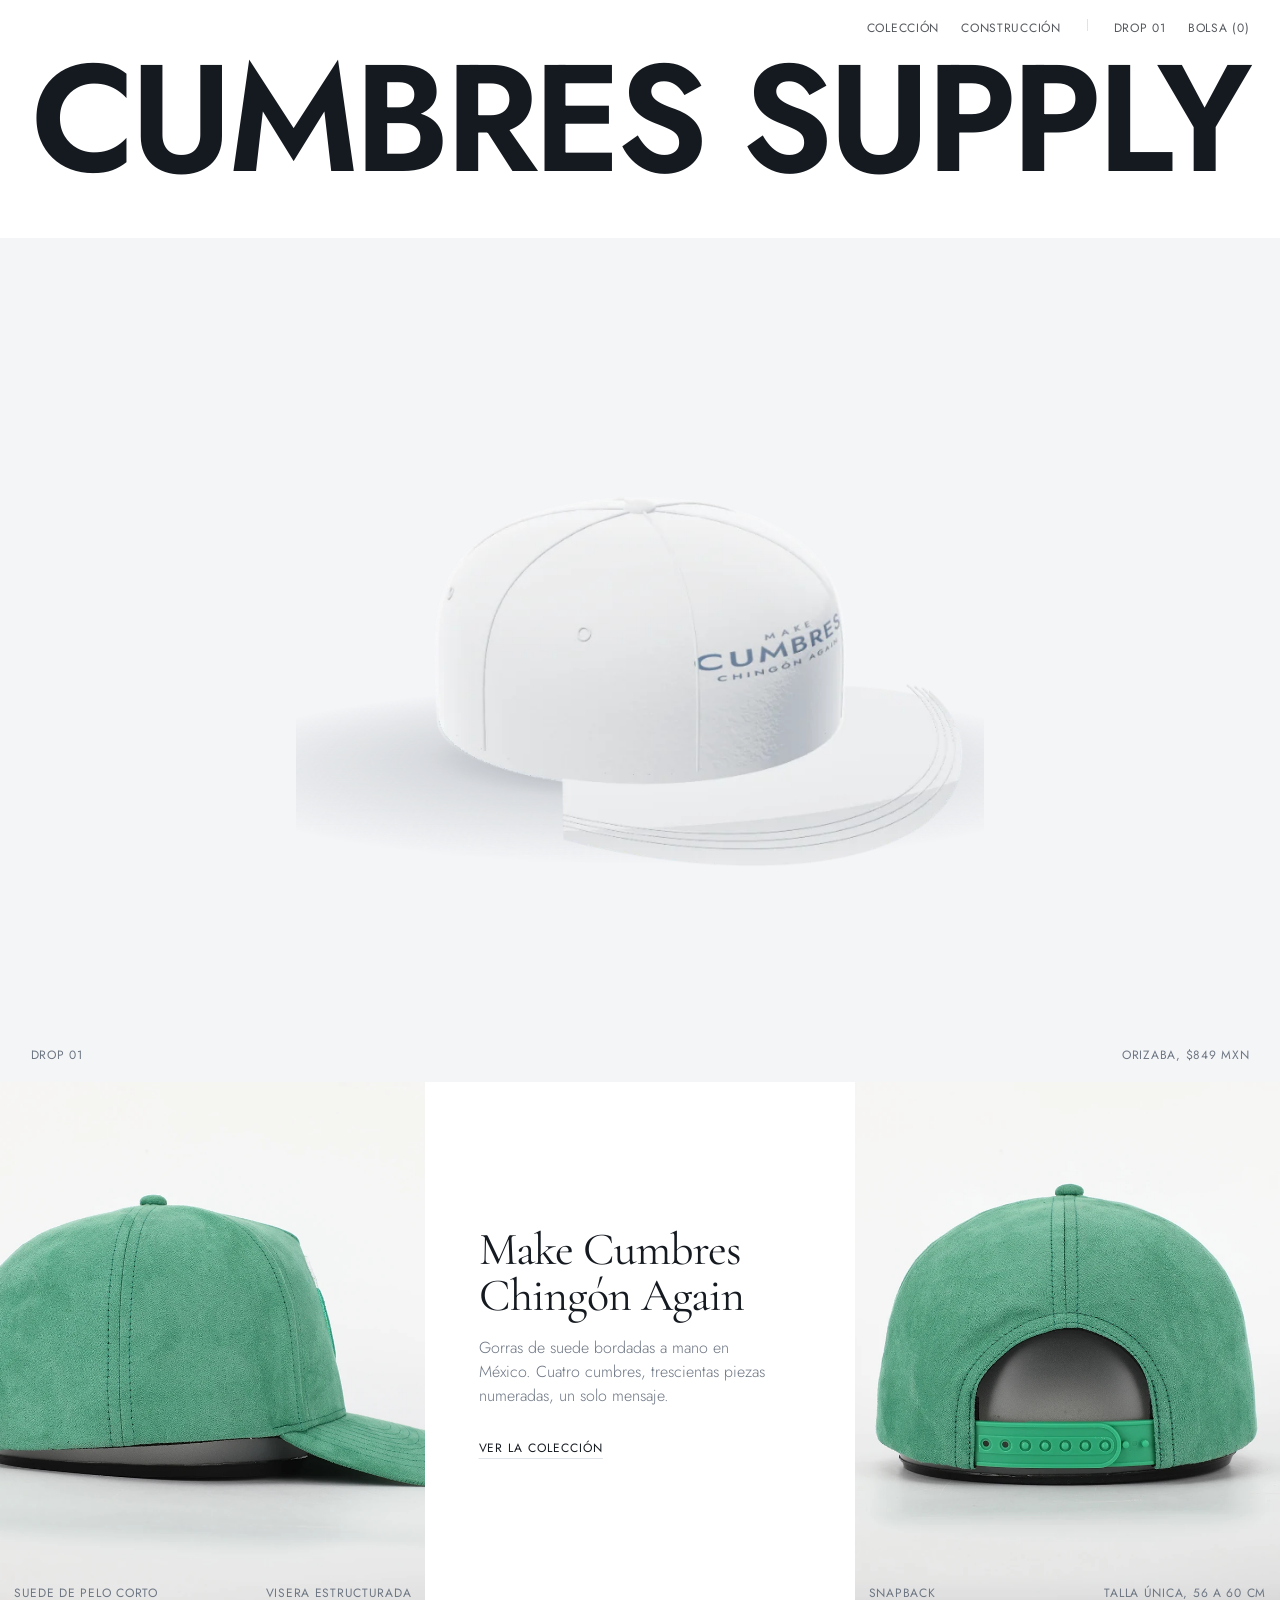
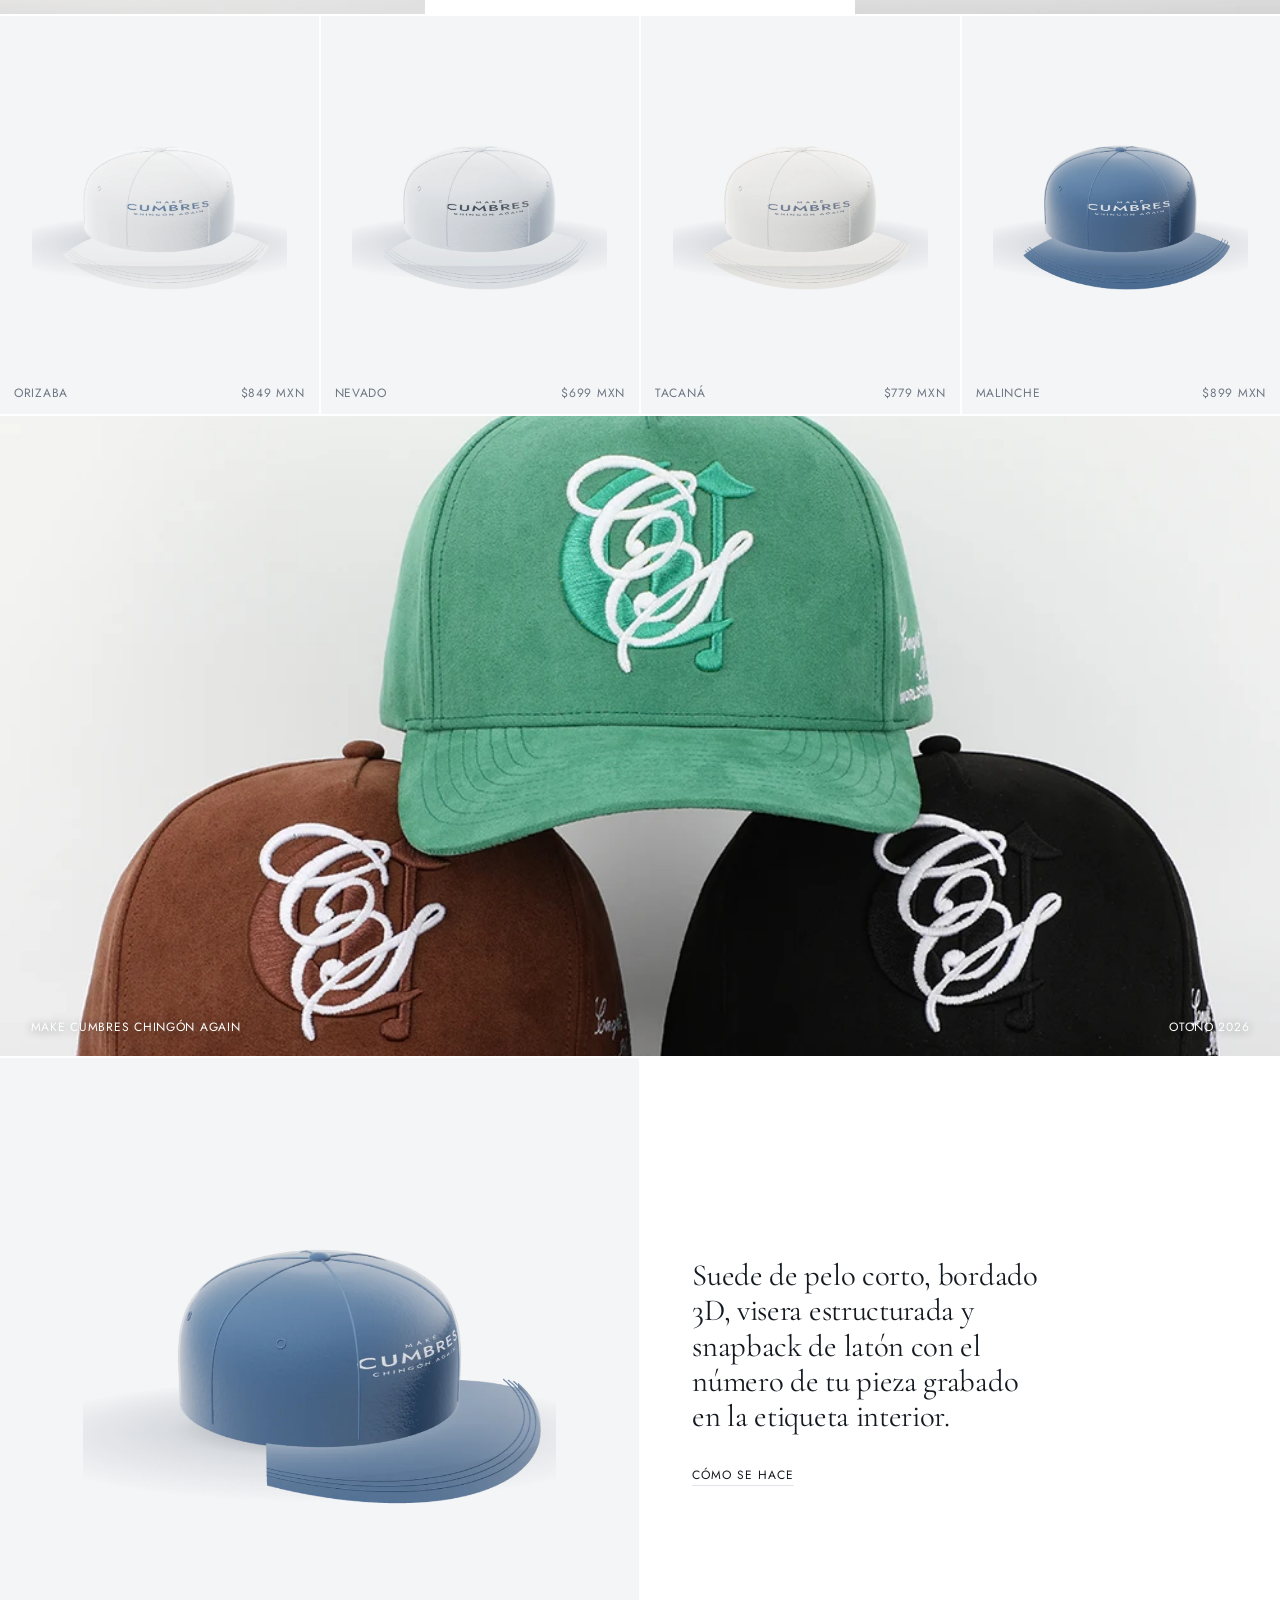
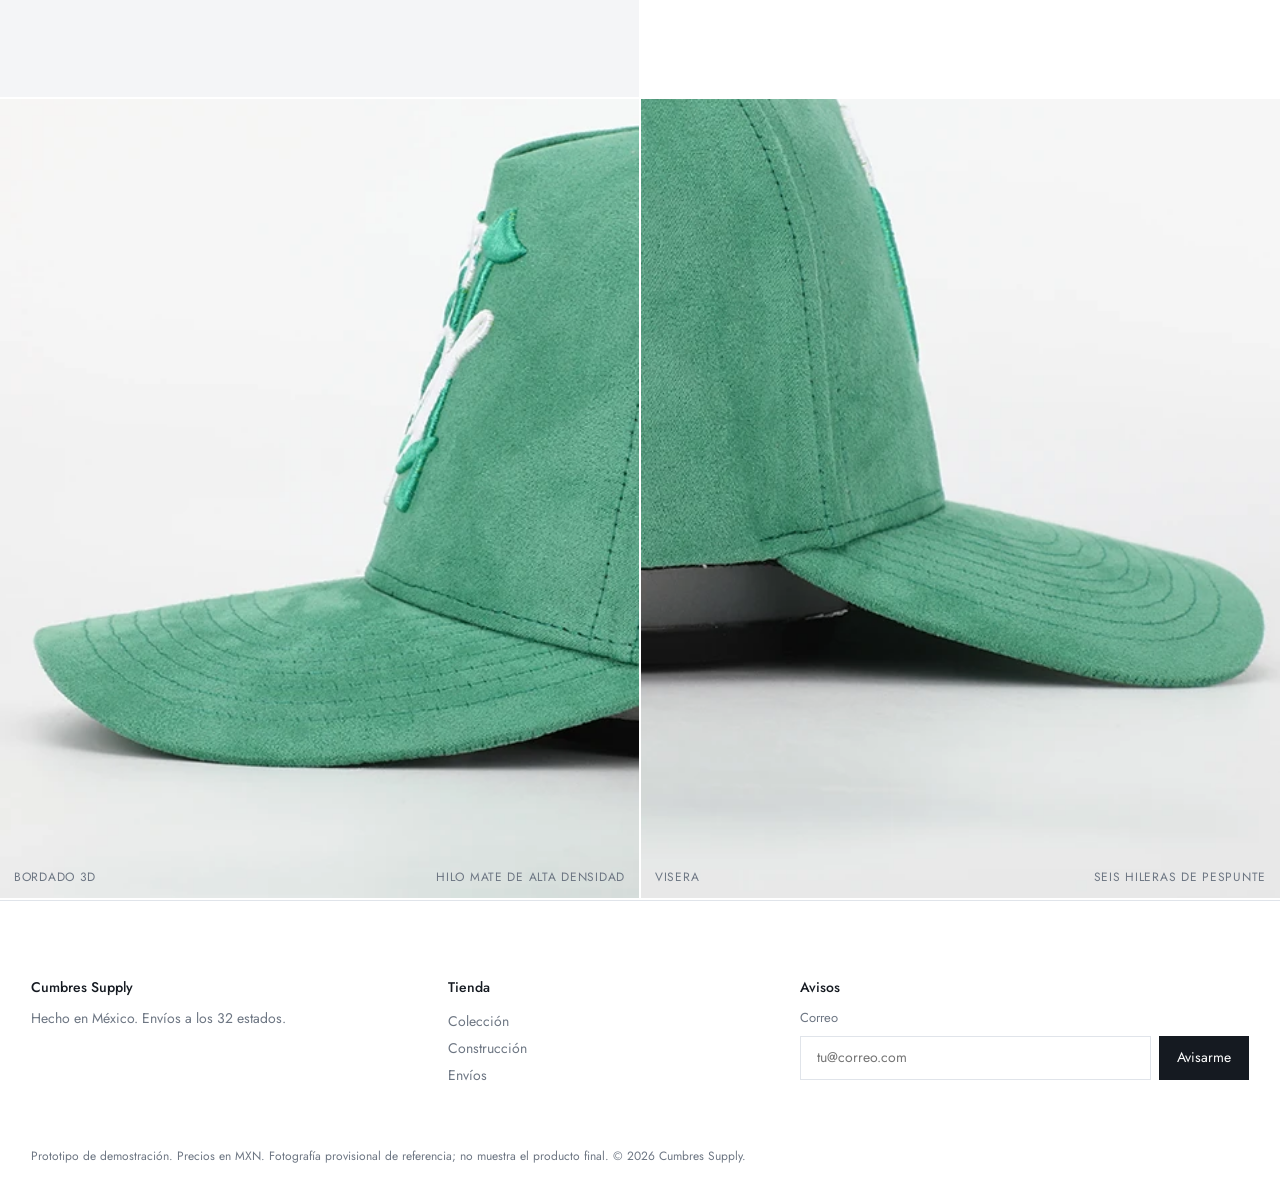
==== landing.html @ 43b98e1a "Landing: fotografía local de gorras de suede en los huecos editoriales Sustituye los enlaces externo" ====
<!DOCTYPE html>
<html lang="es-MX">
<head>
<meta charset="UTF-8" />
<meta name="viewport" content="width=device-width, initial-scale=1" />
<meta name="theme-color" content="#ffffff" />
<title>Cumbres Supply</title>
<meta name="description" content="Cumbres Supply. Gorras de suede bordadas a mano en México. Drop 01, edición de 300 piezas." />
<link rel="stylesheet" href="assets/fonts.css" />
<link rel="icon" href="assets/favicon.svg" type="image/svg+xml" />
<link rel="stylesheet" href="landing.css" />
</head>
<body>

<!-- El wordmark vive fuera del flujo: baja contigo y se encoge hasta ser el logo del header -->
<a class="mark" id="mark" href="#top" aria-label="Cumbres Supply, inicio">
  <span class="mark__text" id="markText">Cumbres Supply</span>
</a>

<header class="bar">
  <nav class="bar__group" aria-label="Principal">
    <a href="index.html#coleccion">Colección</a>
    <a href="index.html#construccion">Construcción</a>
  </nav>
  <nav class="bar__group bar__group--right" aria-label="Cuenta">
    <a href="#drop">Drop 01</a>
    <a href="index.html">Bolsa (0)</a>
  </nav>
</header>

<main id="top">

  <!-- espacio que ocupa el wordmark gigante antes de encogerse -->
  <div class="mark__space" id="markSpace" aria-hidden="true"></div>

  <section class="cover" id="cover">
    <div class="stage" id="coverCap"
         data-cap='{"crown":"#f3f5f8","brim":"#e6eaf0","thread":"#41607f","tilt":0.16,"yaw":0.42,"scale":1.04}'>
      <img class="stage__fallback" src="assets/renders/orizaba-side.webp" width="800" height="889" fetchpriority="high"
           alt="Gorra Orizaba en suede blanco, vista de tres cuartos" />
    </div>
    <p class="cover__caption"><span>Drop 01</span><span>Orizaba, $849 MXN</span></p>
  </section>

  <section class="story" id="drop">
    <figure class="story__tile story__tile--photo">
      <img src="assets/photos/perfil-visera.webp" width="1000" height="1000" loading="lazy" alt="Gorra de suede verde de perfil, con la visera estructurada" />
      <figcaption class="story__caption"><span>Suede de pelo corto</span><span>Visera estructurada</span></figcaption>
    </figure>
    <div class="story__text">
      <h1>Make Cumbres Chingón Again</h1>
      <p>Gorras de suede bordadas a mano en México. Cuatro cumbres, trescientas piezas numeradas, un solo mensaje.</p>
      <a class="story__link" href="index.html#coleccion">Ver la colección</a>
    </div>
    <figure class="story__tile story__tile--photo">
      <img src="assets/photos/snapback.webp" width="1000" height="1000" loading="lazy" alt="Vista trasera de la gorra con cierre snapback" />
      <figcaption class="story__caption"><span>Snapback</span><span>Talla única, 56 a 60 cm</span></figcaption>
    </figure>
  </section>

  <section class="range" aria-label="Colección">
    <a class="range__item" href="index.html#coleccion">
      <img src="assets/renders/orizaba-front.webp" width="800" height="889" loading="lazy" alt="Orizaba" />
      <p><span>Orizaba</span><span>$849 MXN</span></p>
    </a>
    <a class="range__item" href="index.html#coleccion">
      <img src="assets/renders/nevado-front.webp" width="800" height="889" loading="lazy" alt="Nevado" />
      <p><span>Nevado</span><span>$699 MXN</span></p>
    </a>
    <a class="range__item" href="index.html#coleccion">
      <img src="assets/renders/tacana-front.webp" width="800" height="889" loading="lazy" alt="Tacaná" />
      <p><span>Tacaná</span><span>$779 MXN</span></p>
    </a>
    <a class="range__item" href="index.html#coleccion">
      <img src="assets/renders/malinche-front.webp" width="800" height="889" loading="lazy" alt="Malinche" />
      <p><span>Malinche</span><span>$899 MXN</span></p>
    </a>
  </section>

  <figure class="campaign">
    <img src="assets/photos/trio.webp" width="1000" height="1000" loading="lazy" alt="Tres gorras de suede apiladas, verde, café y negra" />
    <figcaption class="campaign__caption"><span>Make Cumbres Chingón Again</span><span>Otoño 2026</span></figcaption>
  </figure>

  <section class="detail">
    <div class="stage stage--detail" id="detailCap"
         data-cap='{"crown":"#465d78","brim":"#3a4f68","thread":"#eef1f5","spin":true,"tilt":0.2,"scale":1.05}'>
      <img class="stage__fallback" src="assets/renders/malinche-side.webp" width="800" height="889" loading="lazy" alt="Gorra Malinche girando" />
    </div>
    <div class="detail__text">
      <p>Suede de pelo corto, bordado 3D, visera estructurada y snapback de latón con el número de tu pieza grabado en la etiqueta interior.</p>
      <a class="story__link" href="index.html#construccion">Cómo se hace</a>
    </div>
  </section>

  <section class="pair" aria-label="Campaña">
    <figure class="pair__tile pair__tile--zoom pair__tile--zoom-a">
      <img src="assets/photos/perfil-bordado.webp" width="1000" height="1000" loading="lazy" alt="Detalle del bordado 3D en el frente de la gorra" />
      <figcaption class="story__caption"><span>Bordado 3D</span><span>Hilo mate de alta densidad</span></figcaption>
    </figure>
    <figure class="pair__tile pair__tile--zoom pair__tile--zoom-b">
      <img src="assets/photos/perfil-visera.webp" width="1000" height="1000" loading="lazy" alt="Detalle del pespunte de la visera" />
      <figcaption class="story__caption"><span>Visera</span><span>Seis hileras de pespunte</span></figcaption>
    </figure>
  </section>

</main>

<footer class="foot">
  <div class="foot__cols">
    <div>
      <p class="foot__h">Cumbres Supply</p>
      <p>Hecho en México. Envíos a los 32 estados.</p>
    </div>
    <div>
      <p class="foot__h">Tienda</p>
      <a href="index.html#coleccion">Colección</a>
      <a href="index.html#construccion">Construcción</a>
      <a href="index.html#envios">Envíos</a>
    </div>
    <div>
      <p class="foot__h">Avisos</p>
      <form class="foot__form" id="newsForm" novalidate>
        <label for="email">Correo</label>
        <div class="foot__row">
          <input id="email" name="email" type="email" required autocomplete="email" placeholder="tu@correo.com" />
          <button type="submit">Avisarme</button>
        </div>
        <p class="foot__msg" id="newsMsg" role="status"></p>
      </form>
    </div>
  </div>
  <p class="foot__fine">Prototipo de demostración. Precios en MXN. Fotografía provisional de referencia; no muestra el producto final. © 2026 Cumbres Supply.</p>
</footer>

<script src="landing.js" charset="utf-8" defer></script>
</body>
</html>
---- assets/fonts.css ----
/* fuentes auto-hospedadas — sin peticiones a terceros */
@font-face{
  font-family:'Cormorant Garamond';
  font-style:italic;
  font-weight:400;
  font-display:swap;
  src:url('fonts/cormorant-garamond-400i-latin.woff2') format('woff2');
  unicode-range:U+0000-00FF, U+0131, U+0152-0153, U+02BB-02BC, U+02C6, U+02DA, U+02DC, U+0304, U+0308, U+0329, U+2000-206F, U+20AC, U+2122, U+2191, U+2193, U+2212, U+2215, U+FEFF, U+FFFD;
}
@font-face{
  font-family:'Cormorant Garamond';
  font-style:normal;
  font-weight:400;
  font-display:swap;
  src:url('fonts/cormorant-garamond-400-latin.woff2') format('woff2');
  unicode-range:U+0000-00FF, U+0131, U+0152-0153, U+02BB-02BC, U+02C6, U+02DA, U+02DC, U+0304, U+0308, U+0329, U+2000-206F, U+20AC, U+2122, U+2191, U+2193, U+2212, U+2215, U+FEFF, U+FFFD;
}
@font-face{
  font-family:'Cormorant Garamond';
  font-style:normal;
  font-weight:600;
  font-display:swap;
  src:url('fonts/cormorant-garamond-600-latin.woff2') format('woff2');
  unicode-range:U+0000-00FF, U+0131, U+0152-0153, U+02BB-02BC, U+02C6, U+02DA, U+02DC, U+0304, U+0308, U+0329, U+2000-206F, U+20AC, U+2122, U+2191, U+2193, U+2212, U+2215, U+FEFF, U+FFFD;
}
@font-face{
  font-family:'Jost';
  font-style:normal;
  font-weight:300;
  font-display:swap;
  src:url('fonts/jost-300-latin.woff2') format('woff2');
  unicode-range:U+0000-00FF, U+0131, U+0152-0153, U+02BB-02BC, U+02C6, U+02DA, U+02DC, U+0304, U+0308, U+0329, U+2000-206F, U+20AC, U+2122, U+2191, U+2193, U+2212, U+2215, U+FEFF, U+FFFD;
}
@font-face{
  font-family:'Jost';
  font-style:normal;
  font-weight:400;
  font-display:swap;
  src:url('fonts/jost-400-latin.woff2') format('woff2');
  unicode-range:U+0000-00FF, U+0131, U+0152-0153, U+02BB-02BC, U+02C6, U+02DA, U+02DC, U+0304, U+0308, U+0329, U+2000-206F, U+20AC, U+2122, U+2191, U+2193, U+2212, U+2215, U+FEFF, U+FFFD;
}
@font-face{
  font-family:'Jost';
  font-style:normal;
  font-weight:500;
  font-display:swap;
  src:url('fonts/jost-500-latin.woff2') format('woff2');
  unicode-range:U+0000-00FF, U+0131, U+0152-0153, U+02BB-02BC, U+02C6, U+02DA, U+02DC, U+0304, U+0308, U+0329, U+2000-206F, U+20AC, U+2122, U+2191, U+2193, U+2212, U+2215, U+FEFF, U+FFFD;
}
@font-face{
  font-family:'Jost';
  font-style:normal;
  font-weight:600;
  font-display:swap;
  src:url('fonts/jost-600-latin.woff2') format('woff2');
  unicode-range:U+0000-00FF, U+0131, U+0152-0153, U+02BB-02BC, U+02C6, U+02DA, U+02DC, U+0304, U+0308, U+0329, U+2000-206F, U+20AC, U+2122, U+2191, U+2193, U+2212, U+2215, U+FEFF, U+FFFD;
}
---- landing.css ----
/* ============================================================
   Cumbres Supply. Landing tipo Acne Studios:
   el wordmark ocupa el ancho de la pantalla, baja contigo al hacer
   scroll y se encoge hasta convertirse en el logo del header.
   ============================================================ */

:root{
  --bg:#ffffff; --soft:#f4f5f7; --ink:#151a21; --muted:#6d7683; --accent:#41607f; --line:#e0e4ea;
  --sans:'Jost',system-ui,-apple-system,'Segoe UI',sans-serif;
  --serif:'Cormorant Garamond',Georgia,serif;
  --pad:clamp(16px,2.4vw,32px);
  --bar:56px;
  --ease-out:cubic-bezier(.23,1,.32,1);
}

*{box-sizing:border-box}
html{scroll-behavior:smooth}
body{margin:0;background:var(--bg);color:var(--ink);font-family:var(--sans);font-size:15px;line-height:1.5;-webkit-font-smoothing:antialiased;overflow-x:hidden}
img,canvas{display:block;max-width:100%}
a{color:inherit;text-decoration:none}
p,h1{margin:0}
button,input{font:inherit;color:inherit}
:focus-visible{outline:2px solid var(--accent);outline-offset:3px}

/* ---------- wordmark que baja contigo ---------- */
.mark{
  position:fixed;left:0;top:0;z-index:50;
  display:block;line-height:1;white-space:nowrap;
  transform-origin:0 0;will-change:transform;
  padding:0 var(--pad);
}
.mark__text{
  display:inline-block;font-weight:600;text-transform:uppercase;
  letter-spacing:-.035em;line-height:.86;
  font-size:var(--mark-size,12vw);
}
.mark__space{height:var(--mark-space,22vw)}   /* lo fija JS al alto real del wordmark */
.bar{
  position:fixed;left:0;right:0;top:0;z-index:40;height:var(--bar);
  display:flex;justify-content:flex-end;align-items:center;gap:22px;padding:0 var(--pad);
  font-size:12px;text-transform:uppercase;letter-spacing:.06em;
  background:rgba(255,255,255,0);transition:background-color 300ms ease;
}
.bar.is-solid{background:rgba(255,255,255,.86);backdrop-filter:blur(14px);-webkit-backdrop-filter:blur(14px)}
.bar__group{display:flex;gap:22px}
.bar__group--right::before{content:'';width:1px;height:12px;background:var(--line);margin:0 4px}
.bar__group a{opacity:.72;transition:opacity 200ms ease}
@media (hover:hover) and (pointer:fine){.bar__group a:hover{opacity:1}}

/* ---------- portada ---------- */
.cover{position:relative;height:calc(100svh - var(--bar));min-height:520px;background:var(--soft);display:grid;place-items:center}
.stage{position:relative;width:100%;height:100%;display:grid;place-items:center}
.stage .cap3d{position:absolute;inset:0;width:100%!important;height:100%!important;touch-action:pan-y}
.stage__fallback{height:86%;width:auto;object-fit:contain;transition:opacity 400ms ease}
.stage.is-3d .stage__fallback{opacity:0;pointer-events:none}
.cover__caption{position:absolute;left:var(--pad);right:var(--pad);bottom:18px;display:flex;justify-content:space-between;font-size:12px;text-transform:uppercase;letter-spacing:.06em;color:var(--muted)}

/* ---------- historia: dos tiles y un texto ---------- */
.story{display:grid;grid-template-columns:1fr 1fr 1fr;gap:2px;background:var(--bg)}
.story__tile{position:relative;margin:0;background:var(--soft);aspect-ratio:4/5;display:grid;place-items:center;padding:8%}
.story__tile--dark{background:#dfe4ea}
.story__tile img{width:100%;height:100%;object-fit:contain}
.story__caption,.range__item p{position:absolute;left:14px;right:14px;bottom:12px;display:flex;justify-content:space-between;font-size:12px;text-transform:uppercase;letter-spacing:.06em;color:var(--muted)}
.story__text{display:flex;flex-direction:column;justify-content:center;gap:18px;padding:clamp(24px,4vw,56px)}
.story__text h1{font-family:var(--serif);font-weight:400;font-size:clamp(34px,3.6vw,56px);line-height:1;letter-spacing:-.02em;text-wrap:balance}
.story__text p{color:var(--muted);max-width:34ch;font-weight:300;font-size:16px}
.story__link{display:inline-flex;align-items:center;min-height:44px;font-size:12px;text-transform:uppercase;letter-spacing:.08em;text-decoration:underline;text-underline-offset:6px;text-decoration-color:var(--line);transition:text-decoration-color 200ms ease}
@media (hover:hover) and (pointer:fine){.story__link:hover{text-decoration-color:var(--ink)}}

/* fotografía: cubre el tile completo; el fondo del tile empata con el fondo de la foto */
.story__tile--photo{padding:0;background:#f2f3f5;overflow:hidden}
.story__tile--photo img{width:100%;height:100%;object-fit:cover}
.campaign{position:relative;margin:2px 0 0;background:#f2f3f5;aspect-ratio:16/8;min-height:360px;overflow:hidden}
.campaign img{width:100%;height:100%;object-fit:cover;object-position:50% 38%}
.campaign__caption{position:absolute;left:var(--pad);right:var(--pad);bottom:20px;display:flex;justify-content:space-between;font-size:12px;text-transform:uppercase;letter-spacing:.06em}
.pair{display:grid;grid-template-columns:1fr 1fr;gap:2px;margin-top:2px}
.pair__tile{position:relative;margin:0;background:#f2f3f5;aspect-ratio:4/5;overflow:hidden}
.pair__tile img{width:100%;height:100%;object-fit:cover;transition:transform 600ms var(--ease-out)}
/* detalle: la foto cuadrada se amplía 2.1x y se ancla a una esquina; sólo se ve el recorte elegido */
.pair__tile--zoom img{position:absolute;width:210%;height:auto;max-width:none;object-fit:fill}
.pair__tile--zoom-a img{left:0;top:-39.5%}
.pair__tile--zoom-b img{right:0;top:-54%}
.campaign__caption{color:#fff;text-shadow:0 1px 10px rgba(21,26,33,.45)}
@media (hover:hover) and (pointer:fine){
  .pair__tile:hover img{transform:scale(1.03)}
}

/* ---------- colección en cuatro ---------- */
.range{display:grid;grid-template-columns:repeat(4,1fr);gap:2px;margin-top:2px}
.range__item{position:relative;background:var(--soft);aspect-ratio:4/5;display:grid;place-items:center;padding:10%;overflow:hidden}
.range__item img{width:100%;height:100%;object-fit:contain;transition:transform 400ms var(--ease-out)}
@media (hover:hover) and (pointer:fine){.range__item:hover img{transform:scale(1.04)}}

/* ---------- detalle ---------- */
.detail{display:grid;grid-template-columns:1fr 1fr;gap:2px;margin-top:2px}
.stage--detail{aspect-ratio:1/1;background:var(--soft)}
.stage--detail .stage__fallback{height:auto;width:74%}
.detail__text{display:flex;flex-direction:column;justify-content:center;gap:18px;padding:clamp(24px,4vw,64px)}
.detail__text p{font-family:var(--serif);font-size:clamp(24px,2.4vw,36px);line-height:1.15;letter-spacing:-.01em;max-width:24ch}

/* ---------- footer ---------- */
.foot{padding:clamp(48px,6vw,88px) var(--pad) 24px;border-top:1px solid var(--line);margin-top:2px}
.foot__cols{display:grid;grid-template-columns:1.2fr 1fr 1.4fr;gap:32px;font-size:14px}
.foot__cols a{display:block;color:var(--muted);padding:3px 0;transition:color 200ms ease}
.foot__h{font-weight:500;margin-bottom:10px}
.foot__cols p:not(.foot__h){color:var(--muted)}
.foot__form label{display:block;font-size:13px;color:var(--muted);margin-bottom:8px}
.foot__row{display:flex;gap:8px}
.foot__row input{flex:1;min-width:0;min-height:44px;padding:0 16px;border:1px solid var(--line);background:var(--bg);outline:none;transition:border-color 200ms ease}
.foot__row input:focus{border-color:var(--ink)}
.foot__row button{min-height:44px;padding:0 18px;border:none;background:var(--ink);color:#fff;cursor:pointer;transition:background-color 200ms ease,transform 160ms var(--ease-out)}
.foot__row button:active{transform:scale(.97)}
.foot__msg{font-size:13px;color:var(--muted);margin-top:10px;min-height:1.3em}
.foot__msg.is-error{color:#9b2c2c}
.foot__fine{margin-top:40px;font-size:12px;color:var(--muted)}
@media (hover:hover) and (pointer:fine){
  .foot__cols a:hover{color:var(--ink)}
  .foot__row button:hover{background:var(--accent)}
}

/* ---------- responsive ---------- */
@media (max-width:900px){
  .story{grid-template-columns:1fr}
  .story__text{order:-1;padding:clamp(24px,6vw,40px) var(--pad)}
  .range{grid-template-columns:1fr 1fr}
  .detail{grid-template-columns:1fr}
  .campaign{aspect-ratio:4/5;min-height:0}
  .pair{grid-template-columns:1fr}
  .foot__cols{grid-template-columns:1fr}
  .bar__group:first-child,.bar__group--right::before{display:none}
}

@media (prefers-reduced-motion:reduce){
  html{scroll-behavior:auto}
  .range__item img,.pair__tile img{transition:none}
}
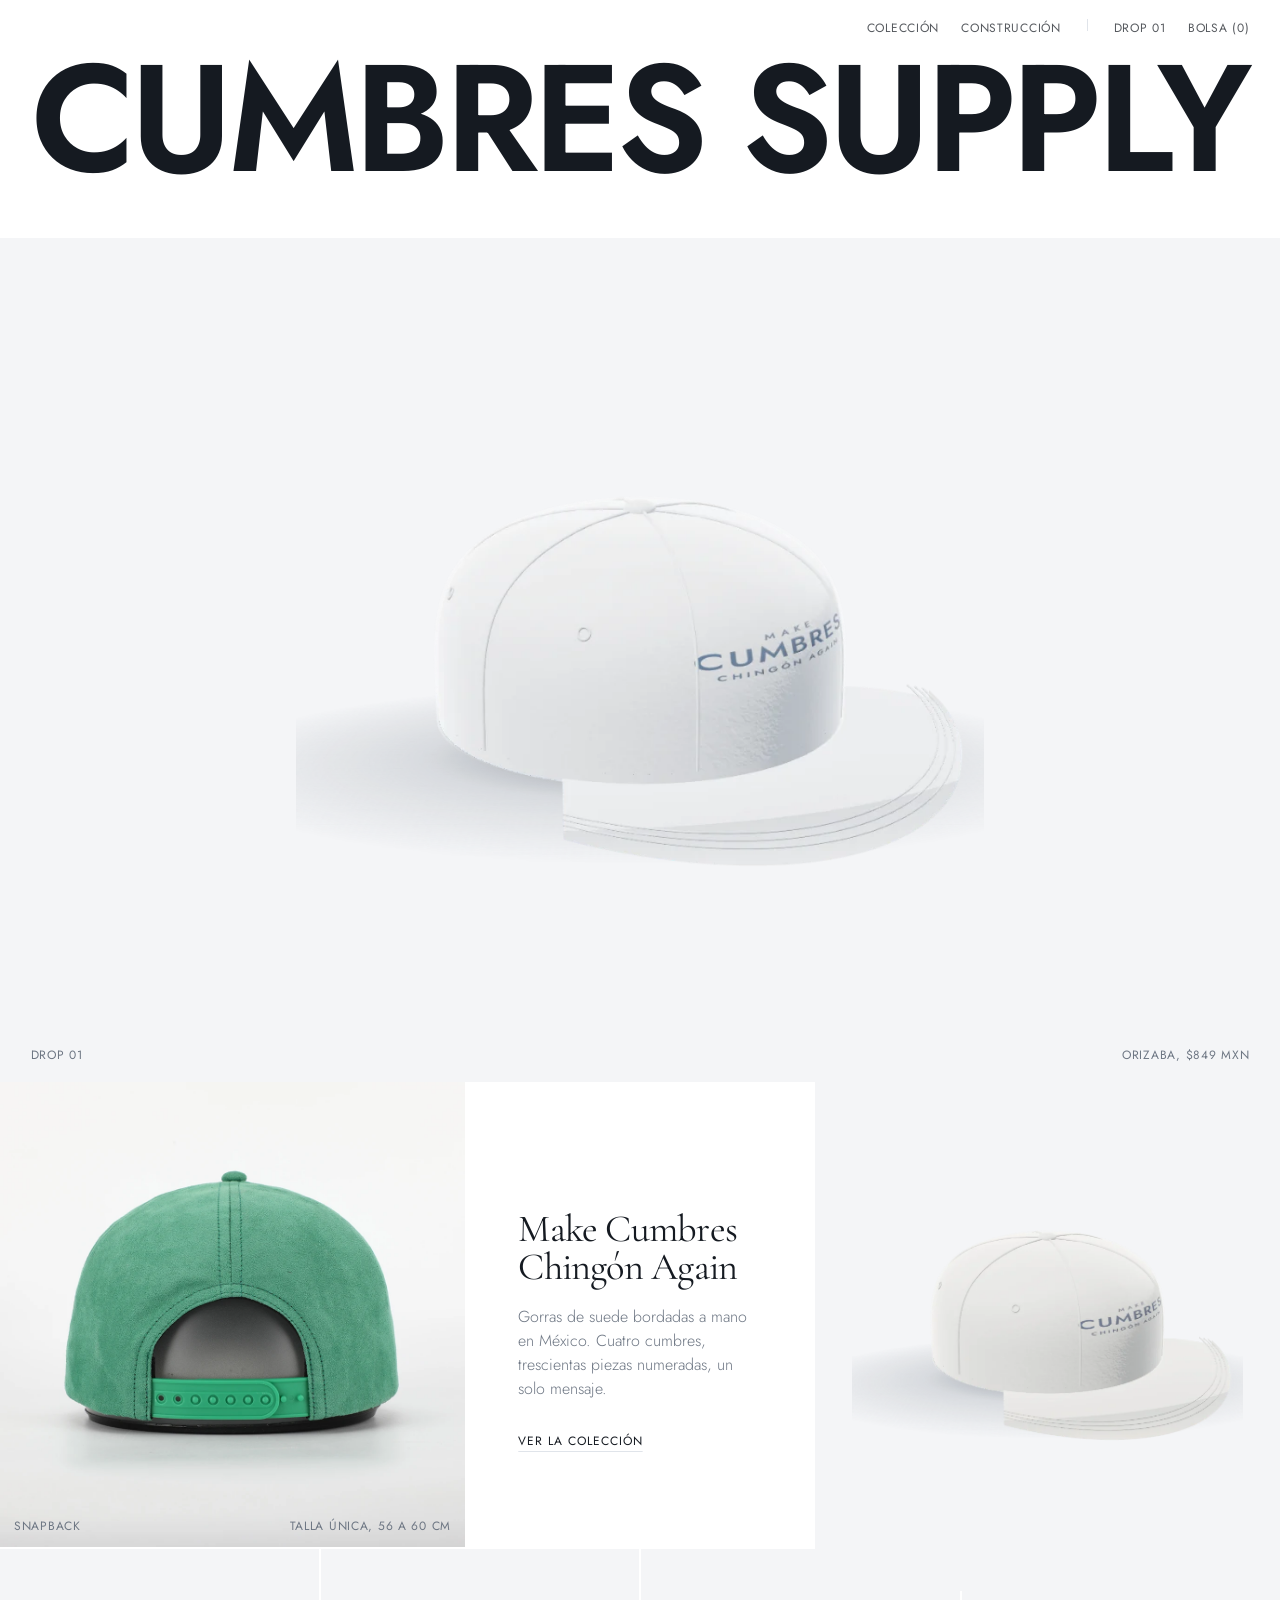
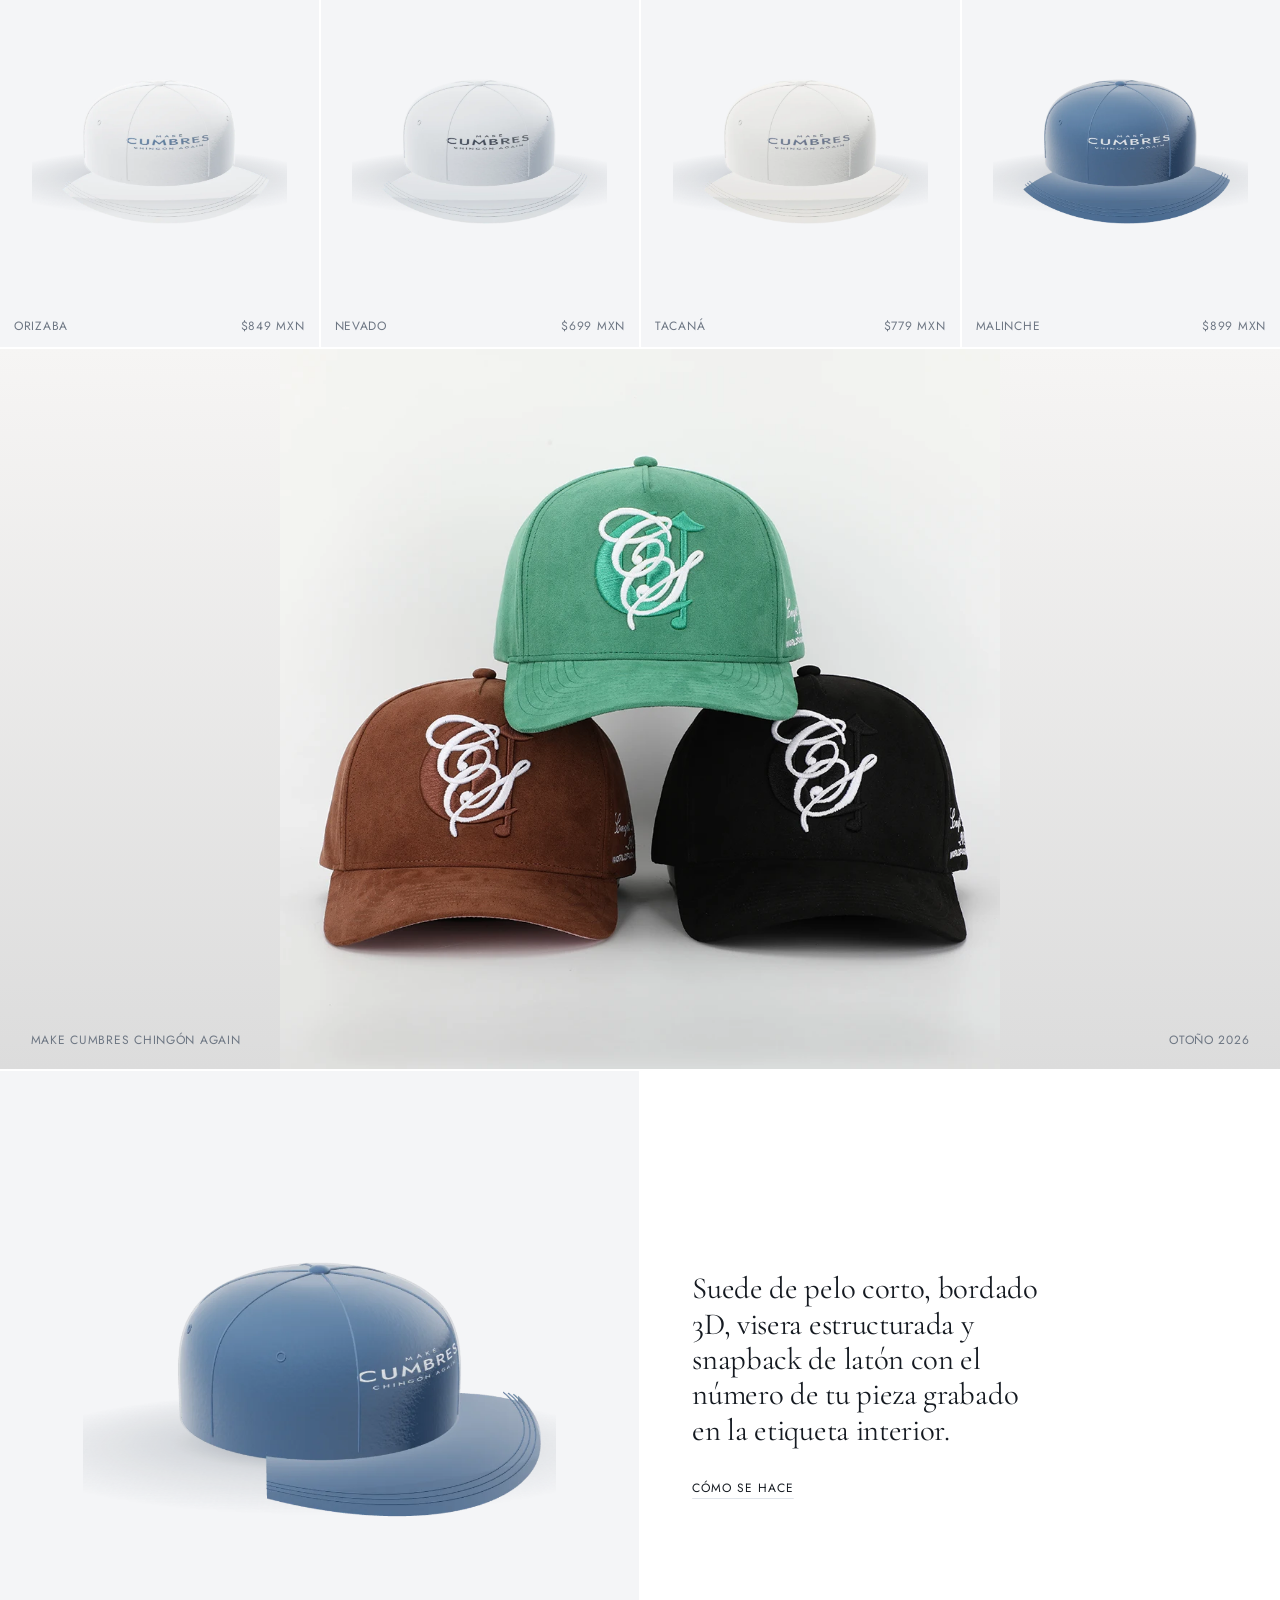
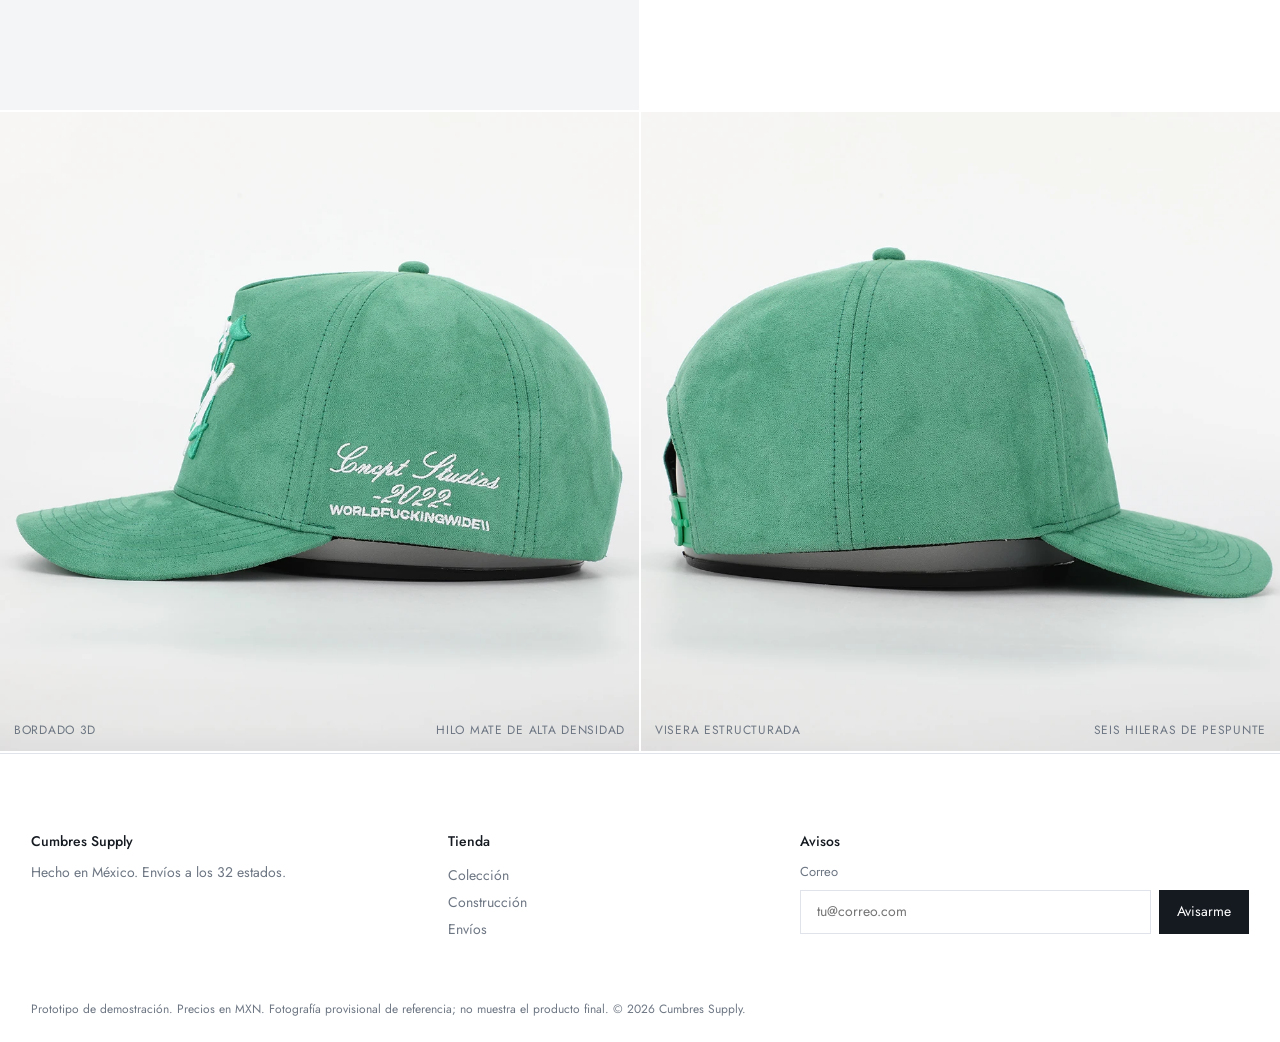
==== commit aaa884ad: "Landing: fotos completas en tiles cuadrados y wordmark ajustado a la fuente real Las fotos se muestr" ====
--- a/landing.html
+++ b/landing.html
@@ -44,17 +44,17 @@
 
   <section class="story" id="drop">
     <figure class="story__tile story__tile--photo">
-      <img src="assets/photos/perfil-visera.webp" width="1000" height="1000" loading="lazy" alt="Gorra de suede verde de perfil, con la visera estructurada" />
-      <figcaption class="story__caption"><span>Suede de pelo corto</span><span>Visera estructurada</span></figcaption>
+      <img src="assets/photos/snapback.webp" width="1000" height="1000" loading="lazy" alt="Vista trasera de la gorra con cierre snapback" />
+      <figcaption class="story__caption"><span>Snapback</span><span>Talla única, 56 a 60 cm</span></figcaption>
     </figure>
     <div class="story__text">
       <h1>Make Cumbres Chingón Again</h1>
       <p>Gorras de suede bordadas a mano en México. Cuatro cumbres, trescientas piezas numeradas, un solo mensaje.</p>
       <a class="story__link" href="index.html#coleccion">Ver la colección</a>
     </div>
-    <figure class="story__tile story__tile--photo">
-      <img src="assets/photos/snapback.webp" width="1000" height="1000" loading="lazy" alt="Vista trasera de la gorra con cierre snapback" />
-      <figcaption class="story__caption"><span>Snapback</span><span>Talla única, 56 a 60 cm</span></figcaption>
+    <figure class="story__tile">
+      <img src="assets/renders/tacana-side.webp" width="800" height="889" loading="lazy" alt="Gorra Tacaná en suede arena, vista de tres cuartos" />
+      <figcaption class="story__caption"><span>Tacaná</span><span>$779 MXN</span></figcaption>
     </figure>
   </section>
 
@@ -94,13 +94,13 @@
   </section>
 
   <section class="pair" aria-label="Campaña">
-    <figure class="pair__tile pair__tile--zoom pair__tile--zoom-a">
-      <img src="assets/photos/perfil-bordado.webp" width="1000" height="1000" loading="lazy" alt="Detalle del bordado 3D en el frente de la gorra" />
+    <figure class="pair__tile">
+      <img src="assets/photos/perfil-bordado.webp" width="1000" height="1000" loading="lazy" alt="Gorra de suede verde de perfil, con bordado a mano en el lateral" />
       <figcaption class="story__caption"><span>Bordado 3D</span><span>Hilo mate de alta densidad</span></figcaption>
     </figure>
-    <figure class="pair__tile pair__tile--zoom pair__tile--zoom-b">
-      <img src="assets/photos/perfil-visera.webp" width="1000" height="1000" loading="lazy" alt="Detalle del pespunte de la visera" />
-      <figcaption class="story__caption"><span>Visera</span><span>Seis hileras de pespunte</span></figcaption>
+    <figure class="pair__tile">
+      <img src="assets/photos/perfil-visera.webp" width="1000" height="1000" loading="lazy" alt="Gorra de suede verde de perfil, con la visera estructurada" />
+      <figcaption class="story__caption"><span>Visera estructurada</span><span>Seis hileras de pespunte</span></figcaption>
     </figure>
   </section>
 
--- a/landing.css
+++ b/landing.css
@@ -57,33 +57,27 @@
 
 /* ---------- historia: dos tiles y un texto ---------- */
 .story{display:grid;grid-template-columns:1fr 1fr 1fr;gap:2px;background:var(--bg)}
-.story__tile{position:relative;margin:0;background:var(--soft);aspect-ratio:4/5;display:grid;place-items:center;padding:8%}
+.story__tile{position:relative;margin:0;background:var(--soft);aspect-ratio:1/1;display:grid;place-items:center;padding:8%}
 .story__tile--dark{background:#dfe4ea}
 .story__tile img{width:100%;height:100%;object-fit:contain}
 .story__caption,.range__item p{position:absolute;left:14px;right:14px;bottom:12px;display:flex;justify-content:space-between;font-size:12px;text-transform:uppercase;letter-spacing:.06em;color:var(--muted)}
 .story__text{display:flex;flex-direction:column;justify-content:center;gap:18px;padding:clamp(24px,4vw,56px)}
-.story__text h1{font-family:var(--serif);font-weight:400;font-size:clamp(34px,3.6vw,56px);line-height:1;letter-spacing:-.02em;text-wrap:balance}
+.story__text h1{font-family:var(--serif);font-weight:400;font-size:clamp(30px,3vw,48px);line-height:1;letter-spacing:-.02em;text-wrap:balance}
 .story__text p{color:var(--muted);max-width:34ch;font-weight:300;font-size:16px}
 .story__link{display:inline-flex;align-items:center;min-height:44px;font-size:12px;text-transform:uppercase;letter-spacing:.08em;text-decoration:underline;text-underline-offset:6px;text-decoration-color:var(--line);transition:text-decoration-color 200ms ease}
 @media (hover:hover) and (pointer:fine){.story__link:hover{text-decoration-color:var(--ink)}}
 
-/* fotografía: cubre el tile completo; el fondo del tile empata con el fondo de la foto */
-.story__tile--photo{padding:0;background:#f2f3f5;overflow:hidden}
-.story__tile--photo img{width:100%;height:100%;object-fit:cover}
-.campaign{position:relative;margin:2px 0 0;background:#f2f3f5;aspect-ratio:16/8;min-height:360px;overflow:hidden}
-.campaign img{width:100%;height:100%;object-fit:cover;object-position:50% 38%}
-.campaign__caption{position:absolute;left:var(--pad);right:var(--pad);bottom:20px;display:flex;justify-content:space-between;font-size:12px;text-transform:uppercase;letter-spacing:.06em}
+/* fotografía: las fotos son cuadradas y se muestran completas; los tiles son cuadrados y el fondo
+   repite el degradado del estudio para que la campaña no muestre bandas */
+.story__tile--photo{padding:0;background:#f4f4f2}
+.story__tile--photo img{width:100%;height:100%;object-fit:contain}
+.campaign{position:relative;margin:2px 0 0;aspect-ratio:16/9;background:linear-gradient(#f6f5f4,#dcdcdc);overflow:hidden}
+.campaign img{width:100%;height:100%;object-fit:contain}
+.campaign__caption{position:absolute;left:var(--pad);right:var(--pad);bottom:20px;display:flex;justify-content:space-between;color:var(--muted);font-size:12px;text-transform:uppercase;letter-spacing:.06em}
 .pair{display:grid;grid-template-columns:1fr 1fr;gap:2px;margin-top:2px}
-.pair__tile{position:relative;margin:0;background:#f2f3f5;aspect-ratio:4/5;overflow:hidden}
-.pair__tile img{width:100%;height:100%;object-fit:cover;transition:transform 600ms var(--ease-out)}
-/* detalle: la foto cuadrada se amplía 2.1x y se ancla a una esquina; sólo se ve el recorte elegido */
-.pair__tile--zoom img{position:absolute;width:210%;height:auto;max-width:none;object-fit:fill}
-.pair__tile--zoom-a img{left:0;top:-39.5%}
-.pair__tile--zoom-b img{right:0;top:-54%}
-.campaign__caption{color:#fff;text-shadow:0 1px 10px rgba(21,26,33,.45)}
-@media (hover:hover) and (pointer:fine){
-  .pair__tile:hover img{transform:scale(1.03)}
-}
+.pair__tile{position:relative;margin:0;background:#f4f4f2;aspect-ratio:1/1;overflow:hidden}
+.pair__tile img{width:100%;height:100%;object-fit:contain;transition:transform 600ms var(--ease-out)}
+@media (hover:hover) and (pointer:fine){.pair__tile:hover img{transform:scale(1.03)}}
 
 /* ---------- colección en cuatro ---------- */
 .range{display:grid;grid-template-columns:repeat(4,1fr);gap:2px;margin-top:2px}
@@ -124,7 +118,7 @@
   .story__text{order:-1;padding:clamp(24px,6vw,40px) var(--pad)}
   .range{grid-template-columns:1fr 1fr}
   .detail{grid-template-columns:1fr}
-  .campaign{aspect-ratio:4/5;min-height:0}
+  .campaign{aspect-ratio:1/1}
   .pair{grid-template-columns:1fr}
   .foot__cols{grid-template-columns:1fr}
   .bar__group:first-child,.bar__group--right::before{display:none}
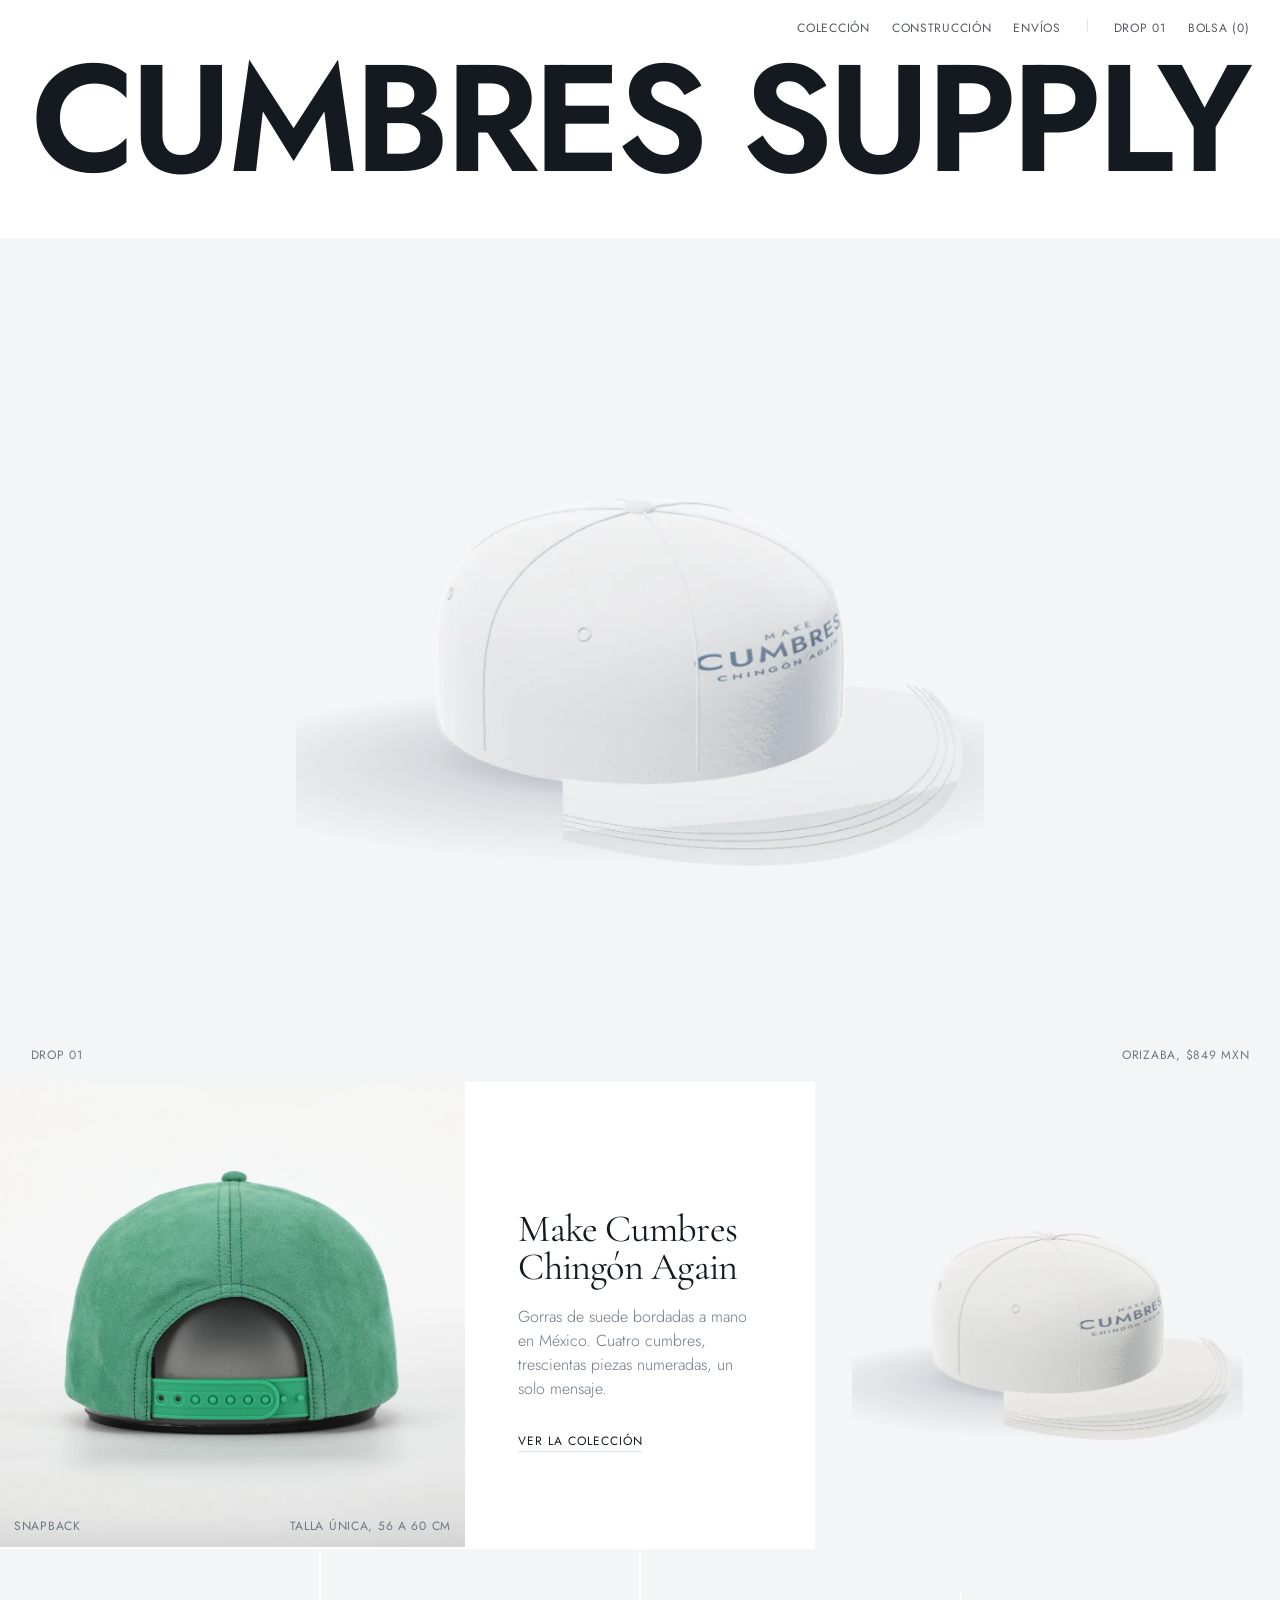
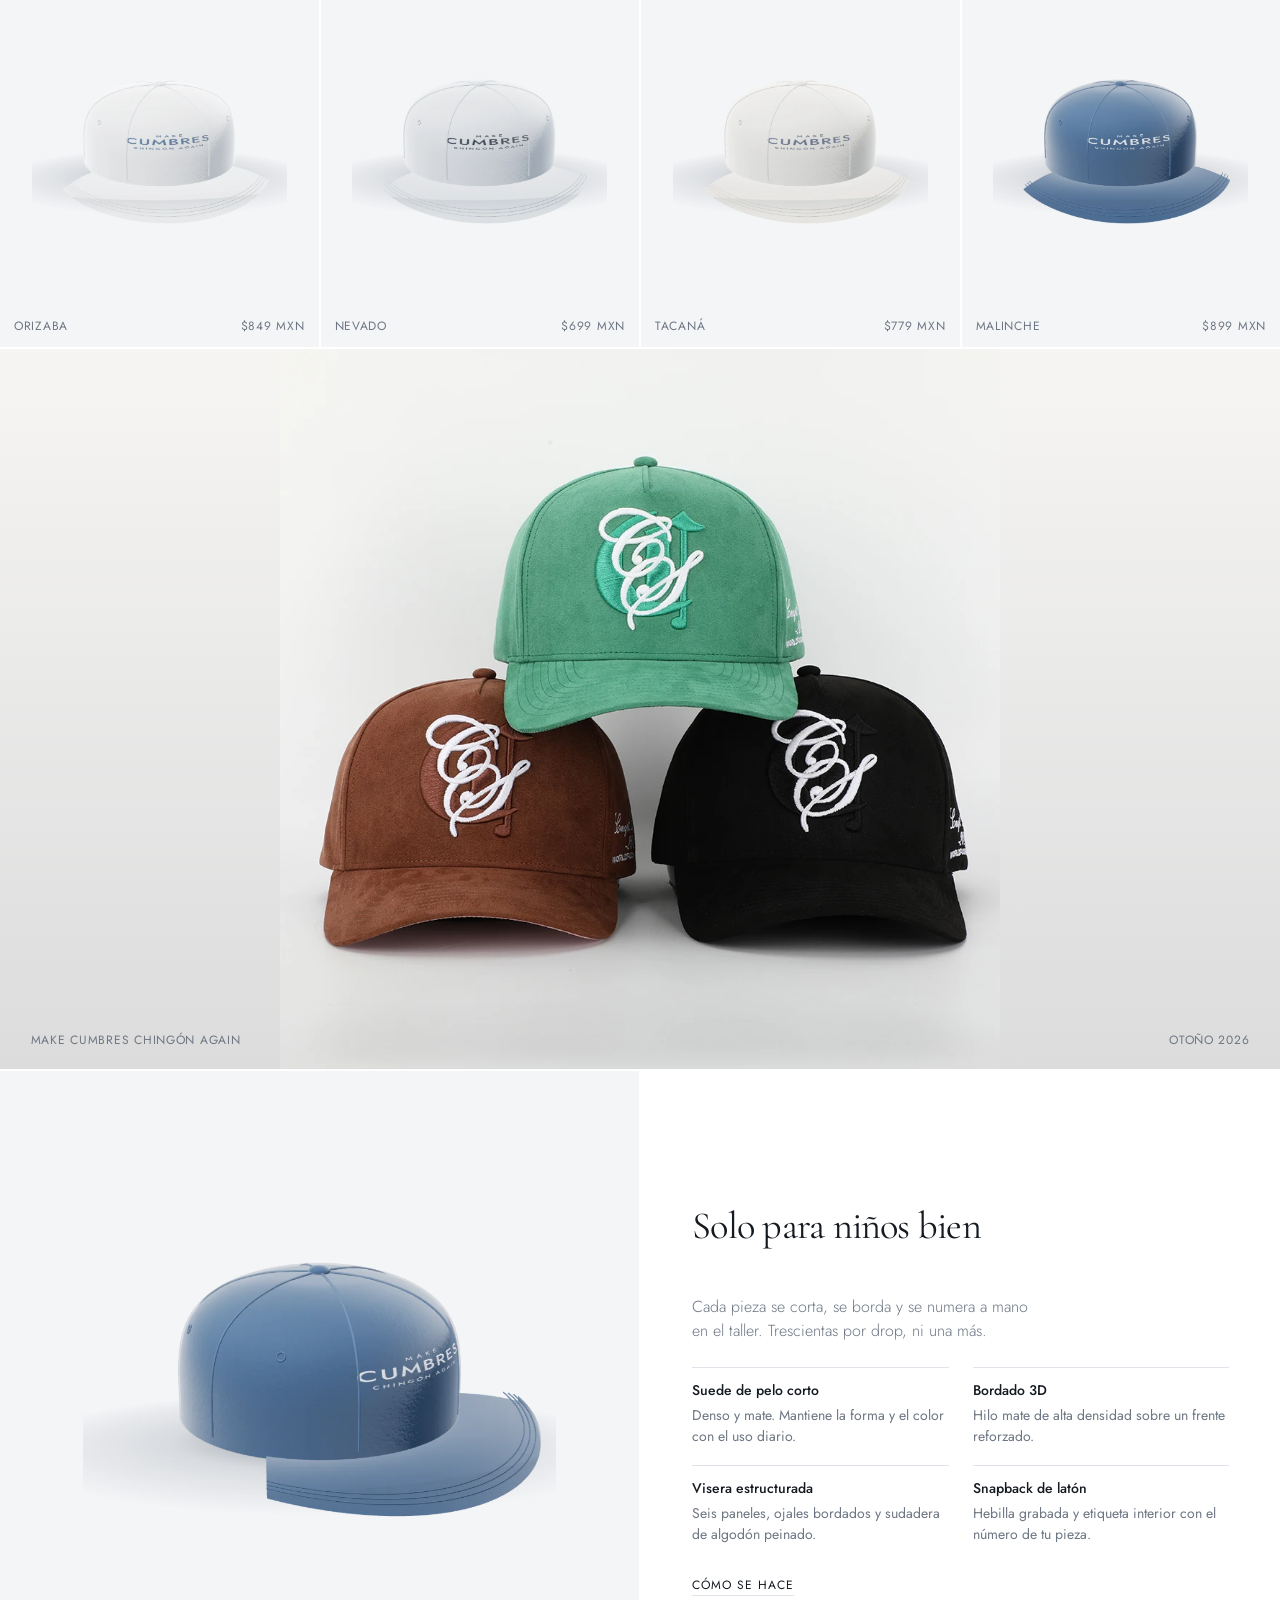
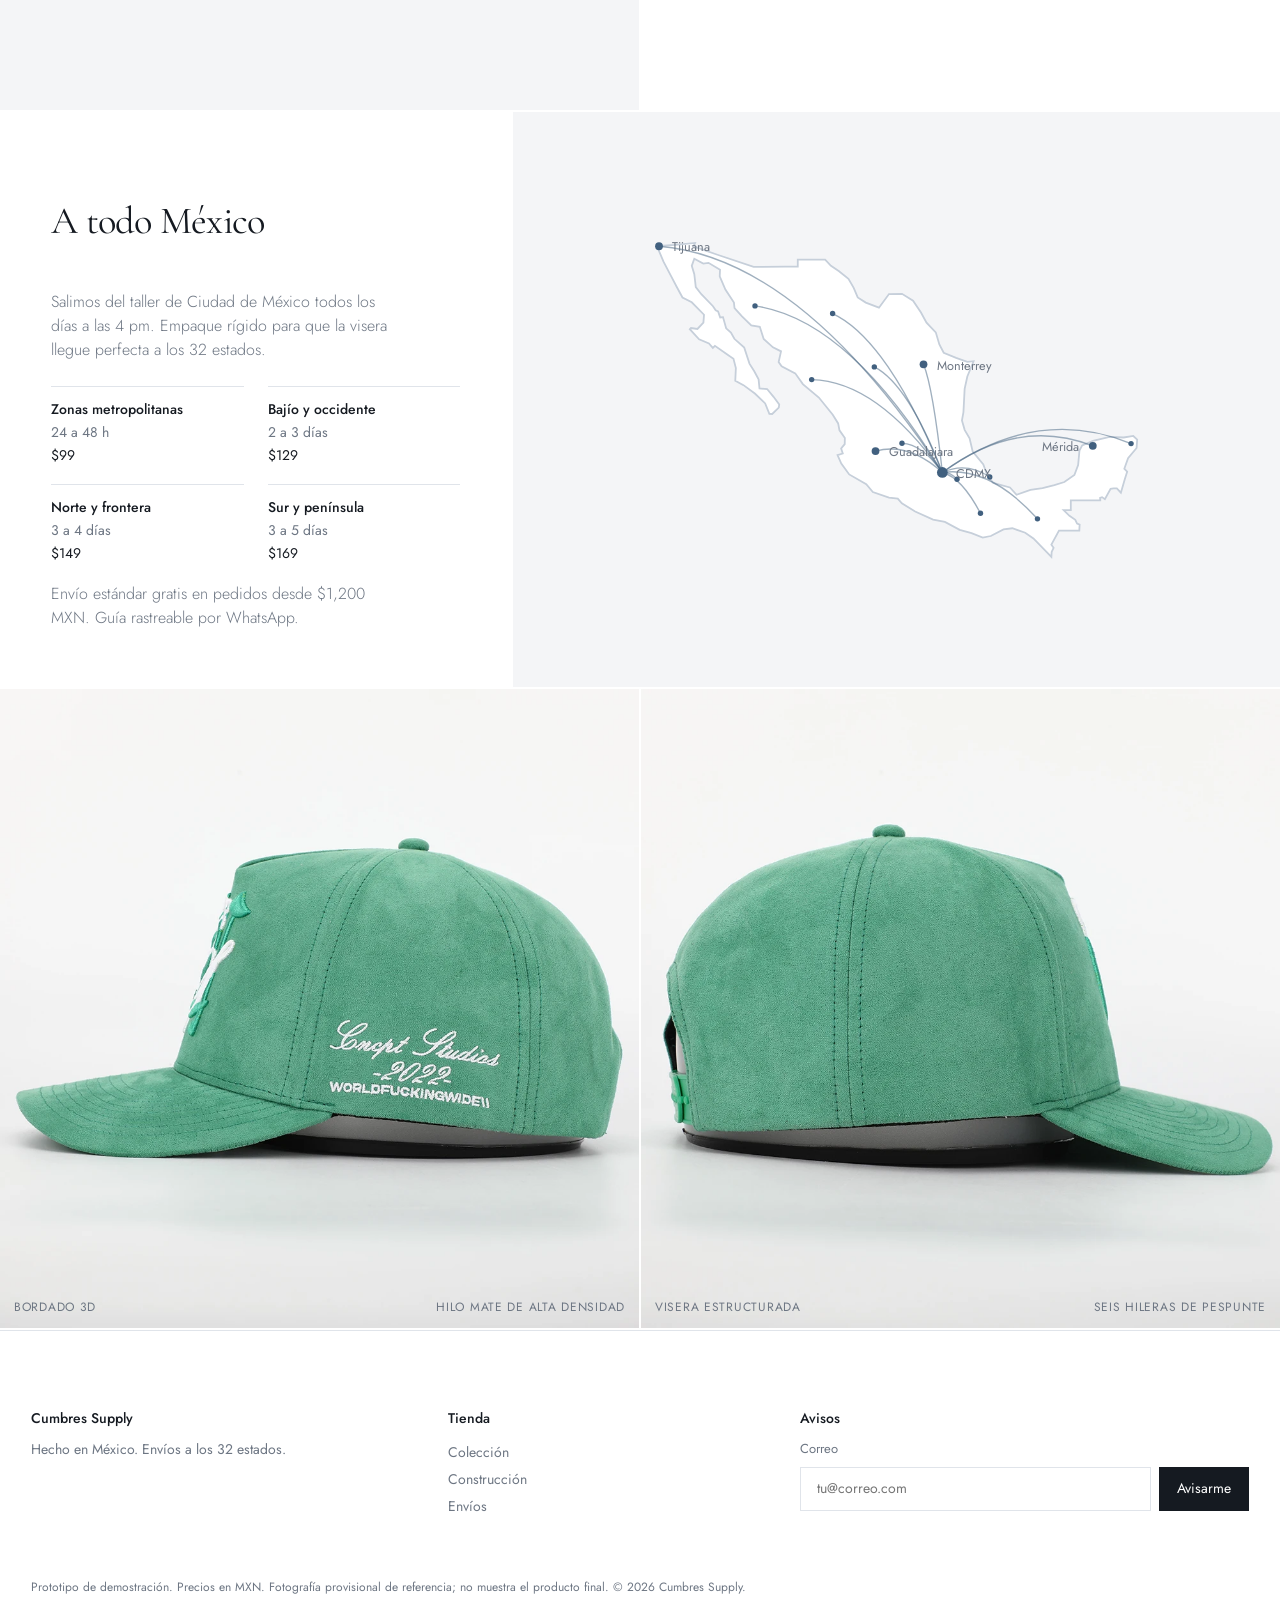
==== commit baaf778b: "Landing: wordmark estable al cargar, sección niños bien y mapa 3D de envíos El wordmark ya tiene su " ====
--- a/landing.html
+++ b/landing.html
@@ -6,6 +6,7 @@
 <meta name="theme-color" content="#ffffff" />
 <title>Cumbres Supply</title>
 <meta name="description" content="Cumbres Supply. Gorras de suede bordadas a mano en México. Drop 01, edición de 300 piezas." />
+<link rel="preload" href="assets/fonts/jost-600-latin.woff2" as="font" type="font/woff2" crossorigin />
 <link rel="stylesheet" href="assets/fonts.css" />
 <link rel="icon" href="assets/favicon.svg" type="image/svg+xml" />
 <link rel="stylesheet" href="landing.css" />
@@ -20,7 +21,8 @@
 <header class="bar">
   <nav class="bar__group" aria-label="Principal">
     <a href="index.html#coleccion">Colección</a>
-    <a href="index.html#construccion">Construcción</a>
+    <a href="#construccion">Construcción</a>
+    <a href="#envios">Envíos</a>
   </nav>
   <nav class="bar__group bar__group--right" aria-label="Cuenta">
     <a href="#drop">Drop 01</a>
@@ -82,14 +84,74 @@
     <figcaption class="campaign__caption"><span>Make Cumbres Chingón Again</span><span>Otoño 2026</span></figcaption>
   </figure>
 
-  <section class="detail">
+  <section class="detail" id="construccion">
     <div class="stage stage--detail" id="detailCap"
          data-cap='{"crown":"#465d78","brim":"#3a4f68","thread":"#eef1f5","spin":true,"tilt":0.2,"scale":1.05}'>
       <img class="stage__fallback" src="assets/renders/malinche-side.webp" width="800" height="889" loading="lazy" alt="Gorra Malinche girando" />
     </div>
     <div class="detail__text">
-      <p>Suede de pelo corto, bordado 3D, visera estructurada y snapback de latón con el número de tu pieza grabado en la etiqueta interior.</p>
+      <h2>Solo para niños bien</h2>
+      <p>Cada pieza se corta, se borda y se numera a mano en el taller. Trescientas por drop, ni una más.</p>
+      <dl class="specs">
+        <div><dt>Suede de pelo corto</dt><dd>Denso y mate. Mantiene la forma y el color con el uso diario.</dd></div>
+        <div><dt>Bordado 3D</dt><dd>Hilo mate de alta densidad sobre un frente reforzado.</dd></div>
+        <div><dt>Visera estructurada</dt><dd>Seis paneles, ojales bordados y sudadera de algodón peinado.</dd></div>
+        <div><dt>Snapback de latón</dt><dd>Hebilla grabada y etiqueta interior con el número de tu pieza.</dd></div>
+      </dl>
       <a class="story__link" href="index.html#construccion">Cómo se hace</a>
+    </div>
+  </section>
+
+  <section class="ship" id="envios" aria-labelledby="shipTitle">
+    <div class="ship__text">
+      <h2 id="shipTitle">A todo México</h2>
+      <p>Salimos del taller de Ciudad de México todos los días a las 4 pm. Empaque rígido para que la visera llegue perfecta a los 32 estados.</p>
+      <ul class="zones">
+        <li><strong>Zonas metropolitanas</strong><span>24 a 48 h</span><em>$99</em></li>
+        <li><strong>Bajío y occidente</strong><span>2 a 3 días</span><em>$129</em></li>
+        <li><strong>Norte y frontera</strong><span>3 a 4 días</span><em>$149</em></li>
+        <li><strong>Sur y península</strong><span>3 a 5 días</span><em>$169</em></li>
+      </ul>
+      <p class="ship__fine">Envío estándar gratis en pedidos desde $1,200 MXN. Guía rastreable por WhatsApp.</p>
+    </div>
+    <div class="stage stage--map" id="shipMap">
+      <svg class="map__fallback" viewBox="0 0 400 230" role="img" aria-label="Mapa de cobertura de envíos en México, con rutas desde Ciudad de México">
+        <path class="mx" d="M251.2,89.1 247.0,99.3 245.2,107.6 244.4,123.1 243.4,128.7 245.2,135.0 248.5,140.6 250.6,149.6 257.7,158.2 260.1,164.8 264.3,170.5 275.5,173.5 279.9,178.4 289.2,175.1 297.3,174.0 305.2,171.9 311.9,169.9 318.6,165.2 321.1,158.5 322.0,148.8 323.8,145.4 331.0,142.4 342.2,139.7 351.6,140.1 358.0,139.1 360.6,141.5 360.2,147.1 354.5,154.0 352.0,161.0 353.9,163.0 352.3,168.0 349.7,177.0 347.0,174.1 344.8,174.2 342.8,174.4 339.0,181.4 337.1,180.0 335.8,180.5 335.9,182.2 326.1,182.1 316.2,182.1 316.2,188.6 311.4,188.7 315.3,192.5 319.2,195.2 320.4,197.7 322.1,198.4 321.9,202.3 308.3,202.4 303.2,211.8 304.7,213.9 303.4,216.6 303.2,220.0 291.2,207.6 285.7,203.8 277.1,200.8 271.2,201.6 262.7,206.0 257.3,207.1 249.8,204.1 241.9,201.9 232.0,196.6 224.1,195.0 212.1,189.6 203.2,184.1 200.5,181.0 194.6,180.3 183.8,176.6 179.4,171.4 168.0,164.8 162.7,157.5 160.2,151.9 163.7,150.8 162.6,147.5 165.0,144.5 165.1,140.5 161.5,135.3 160.6,130.7 157.0,124.9 147.7,113.4 137.0,104.4 131.9,97.2 122.8,92.5 120.8,89.6 122.4,82.5 117.0,79.8 110.8,74.2 108.2,66.1 102.5,65.2 96.3,59.1 91.3,53.5 90.9,49.9 85.2,41.2 81.4,32.3 81.6,27.9 73.9,23.3 70.4,23.8 64.4,20.6 62.7,25.3 64.4,30.9 65.4,39.5 69.1,44.3 76.9,52.3 78.7,55.0 80.3,55.8 81.7,59.8 83.6,59.6 85.7,67.1 88.9,70.0 91.2,74.1 97.8,80.0 101.3,90.7 104.5,95.8 107.4,101.2 108.0,107.3 113.1,107.7 117.4,112.9 121.2,118.1 120.9,120.1 116.5,124.4 114.6,124.3 111.8,117.3 104.9,110.7 97.3,105.1 91.8,102.2 92.2,93.7 90.6,87.5 85.5,83.9 78.2,78.8 76.8,80.2 74.2,77.2 67.6,74.4 61.4,67.7 62.2,66.9 66.5,67.5 70.5,63.2 70.9,58.0 62.7,49.7 56.5,46.5 52.6,39.3 48.7,31.8 43.8,22.5 39.4,12.1 51.5,11.3 64.9,10.0 63.9,12.3 79.9,17.9 104.1,26.0 125.2,25.9 133.6,25.9 133.6,21.2 151.9,21.2 155.8,25.3 161.2,28.9 167.5,34.0 171.0,40.0 173.7,46.4 179.1,49.9 187.9,53.3 194.6,44.2 203.3,44.0 210.7,48.6 216.0,56.5 219.7,63.3 225.9,69.8 228.3,77.9 231.2,83.4 239.5,86.9 247.0,89.5 251.2,89.1Z"/>
+        <path class="arc" d="M230.3,163.5 Q135.6,20.0 40.8,12.2"/>
+        <path class="arc" d="M230.3,163.5 Q224.0,106.8 217.7,91.2"/>
+        <path class="arc" d="M230.3,163.5 Q207.9,143.2 185.6,149.2"/>
+        <path class="arc" d="M230.3,163.5 Q280.6,126.0 330.9,145.7"/>
+        <path class="arc" d="M230.3,163.5 Q167.7,60.9 105.0,52.1"/>
+        <path class="arc" d="M230.3,163.5 Q193.6,74.2 156.9,57.2"/>
+        <path class="arc" d="M230.3,163.5 Q186.6,102.4 142.9,101.4"/>
+        <path class="arc" d="M230.3,163.5 Q207.6,104.7 184.8,92.9"/>
+        <path class="arc" d="M230.3,163.5 Q216.8,144.4 203.3,144.0"/>
+        <path class="arc" d="M230.3,163.5 Q235.2,162.7 240.1,168.0"/>
+        <path class="arc" d="M230.3,163.5 Q246.2,156.1 262.0,166.5"/>
+        <path class="arc" d="M230.3,163.5 Q243.1,166.7 255.8,190.8"/>
+        <path class="arc" d="M230.3,163.5 Q262.1,159.2 293.9,194.5"/>
+        <path class="arc" d="M230.3,163.5 Q293.4,118.1 356.5,144.2"/>
+        <circle class="pin" data-city="CDMX" data-hub cx="230.3" cy="163.5" r="3.6"/>
+        <circle class="pin" data-city="Tijuana" cx="40.8" cy="12.2" r="2.6"/>
+        <circle class="pin" data-city="Monterrey" cx="217.7" cy="91.2" r="2.6"/>
+        <circle class="pin" data-city="Guadalajara" cx="185.6" cy="149.2" r="2.6"/>
+        <circle class="pin" data-city="Mérida" cx="330.9" cy="145.7" r="2.6"/>
+        <circle class="pin" data-city="" cx="105.0" cy="52.1" r="1.8"/>
+        <circle class="pin" data-city="" cx="156.9" cy="57.2" r="1.8"/>
+        <circle class="pin" data-city="" cx="142.9" cy="101.4" r="1.8"/>
+        <circle class="pin" data-city="" cx="184.8" cy="92.9" r="1.8"/>
+        <circle class="pin" data-city="" cx="203.3" cy="144.0" r="1.8"/>
+        <circle class="pin" data-city="" cx="240.1" cy="168.0" r="1.8"/>
+        <circle class="pin" data-city="" cx="262.0" cy="166.5" r="1.8"/>
+        <circle class="pin" data-city="" cx="255.8" cy="190.8" r="1.8"/>
+        <circle class="pin" data-city="" cx="293.9" cy="194.5" r="1.8"/>
+        <circle class="pin" data-city="" cx="356.5" cy="144.2" r="1.8"/>
+        <text x="239.3" y="167.0" text-anchor="start" fill="#6d7683" font-size="8.5" font-family="Jost,system-ui,sans-serif">CDMX</text>
+        <text x="49.8" y="15.7" text-anchor="start" fill="#6d7683" font-size="8.5" font-family="Jost,system-ui,sans-serif">Tijuana</text>
+        <text x="226.7" y="94.7" text-anchor="start" fill="#6d7683" font-size="8.5" font-family="Jost,system-ui,sans-serif">Monterrey</text>
+        <text x="194.6" y="152.7" text-anchor="start" fill="#6d7683" font-size="8.5" font-family="Jost,system-ui,sans-serif">Guadalajara</text>
+        <text x="321.9" y="149.2" text-anchor="end" fill="#6d7683" font-size="8.5" font-family="Jost,system-ui,sans-serif">Mérida</text>
+      </svg>
     </div>
   </section>
 
@@ -116,7 +178,7 @@
       <p class="foot__h">Tienda</p>
       <a href="index.html#coleccion">Colección</a>
       <a href="index.html#construccion">Construcción</a>
-      <a href="index.html#envios">Envíos</a>
+      <a href="#envios">Envíos</a>
     </div>
     <div>
       <p class="foot__h">Avisos</p>
--- a/assets/fonts.css
+++ b/assets/fonts.css
@@ -51,7 +51,7 @@
   font-family:'Jost';
   font-style:normal;
   font-weight:600;
-  font-display:swap;
+  font-display:block;
   src:url('fonts/jost-600-latin.woff2') format('woff2');
   unicode-range:U+0000-00FF, U+0131, U+0152-0153, U+02BB-02BC, U+02C6, U+02DA, U+02DC, U+0304, U+0308, U+0329, U+2000-206F, U+20AC, U+2122, U+2191, U+2193, U+2212, U+2215, U+FEFF, U+FFFD;
 }
--- a/landing.css
+++ b/landing.css
@@ -11,6 +11,9 @@
   --pad:clamp(16px,2.4vw,32px);
   --bar:56px;
   --ease-out:cubic-bezier(.23,1,.32,1);
+  /* tamaño inicial del wordmark: ancho disponible / ancho de "CUMBRES SUPPLY" en Jost 600 a 100px (804px) */
+  --mark-size:calc((100vw - 2 * var(--pad)) / 8.04);
+  --mark-top:6vh;
 }
 
 *{box-sizing:border-box}
@@ -27,14 +30,15 @@
   position:fixed;left:0;top:0;z-index:50;
   display:block;line-height:1;white-space:nowrap;
   transform-origin:0 0;will-change:transform;
+  transform:translate3d(0,var(--mark-top),0);
   padding:0 var(--pad);
 }
 .mark__text{
   display:inline-block;font-weight:600;text-transform:uppercase;
   letter-spacing:-.035em;line-height:.86;
-  font-size:var(--mark-size,12vw);
+  font-size:var(--mark-size);
 }
-.mark__space{height:var(--mark-space,22vw)}   /* lo fija JS al alto real del wordmark */
+.mark__space{height:calc(var(--mark-top) * 2 + var(--mark-size) * .86)}   /* JS lo afina al alto real */
 .bar{
   position:fixed;left:0;right:0;top:0;z-index:40;height:var(--bar);
   display:flex;justify-content:flex-end;align-items:center;gap:22px;padding:0 var(--pad);
@@ -90,7 +94,32 @@
 .stage--detail{aspect-ratio:1/1;background:var(--soft)}
 .stage--detail .stage__fallback{height:auto;width:74%}
 .detail__text{display:flex;flex-direction:column;justify-content:center;gap:18px;padding:clamp(24px,4vw,64px)}
-.detail__text p{font-family:var(--serif);font-size:clamp(24px,2.4vw,36px);line-height:1.15;letter-spacing:-.01em;max-width:24ch}
+.detail__text h2,.ship__text h2{font-family:var(--serif);font-weight:400;font-size:clamp(30px,3vw,48px);line-height:1;letter-spacing:-.02em;text-wrap:balance}
+.detail__text>p,.ship__text>p{color:var(--muted);font-weight:300;font-size:16px;max-width:38ch}
+.specs{display:grid;grid-template-columns:1fr 1fr;gap:18px 24px;margin:6px 0 0}
+.specs div{border-top:1px solid var(--line);padding-top:12px}
+.specs dt{font-weight:500;font-size:14px}
+.specs dd{margin:4px 0 0;color:var(--muted);font-size:14px;line-height:1.5}
+
+/* ---------- envíos: mapa 3D con arcos desde CDMX ---------- */
+.ship{display:grid;grid-template-columns:1fr 1.5fr;gap:2px;margin-top:2px}
+.ship__text{display:flex;flex-direction:column;justify-content:center;gap:18px;padding:clamp(24px,4vw,64px)}
+.zones{list-style:none;margin:6px 0 0;padding:0;display:grid;grid-template-columns:1fr 1fr;gap:18px 24px}
+.zones li{display:flex;flex-direction:column;gap:2px;border-top:1px solid var(--line);padding-top:12px;font-size:14px}
+.zones strong{font-weight:500}
+.zones span{color:var(--muted)}
+.zones em{font-style:normal}
+.ship__fine{font-size:12px;color:var(--muted)}
+.stage--map{aspect-ratio:4/3;background:var(--soft);overflow:hidden}
+.stage--map .map3d{position:absolute;inset:0;width:100%!important;height:100%!important;touch-action:pan-y}
+.map__fallback{width:78%;height:auto;overflow:visible;transition:opacity 400ms ease}
+.map__fallback .mx{fill:#fff;stroke:#c6cfda;stroke-width:1.2}
+.map__fallback .pin{fill:var(--accent)}
+.map__fallback .arc{fill:none;stroke:var(--accent);stroke-width:.9;opacity:.5}
+.stage--map.is-3d .map__fallback{opacity:0;pointer-events:none}
+.map3d__label{position:absolute;left:0;top:0;transform:translate(-50%,-100%);font-size:11px;text-transform:uppercase;letter-spacing:.06em;color:var(--muted);pointer-events:none;white-space:nowrap;opacity:0;transition:opacity 400ms ease}
+.map3d__label--hub{color:var(--ink)}
+.is-3d .map3d__label{opacity:1}
 
 /* ---------- footer ---------- */
 .foot{padding:clamp(48px,6vw,88px) var(--pad) 24px;border-top:1px solid var(--line);margin-top:2px}
@@ -118,6 +147,9 @@
   .story__text{order:-1;padding:clamp(24px,6vw,40px) var(--pad)}
   .range{grid-template-columns:1fr 1fr}
   .detail{grid-template-columns:1fr}
+  .ship{grid-template-columns:1fr}
+  .ship__text{order:-1}
+  .stage--map{aspect-ratio:1/1}
   .campaign{aspect-ratio:1/1}
   .pair{grid-template-columns:1fr}
   .foot__cols{grid-template-columns:1fr}
@@ -127,4 +159,5 @@
 @media (prefers-reduced-motion:reduce){
   html{scroll-behavior:auto}
   .range__item img,.pair__tile img{transition:none}
+  .map3d__label{transition:none}
 }
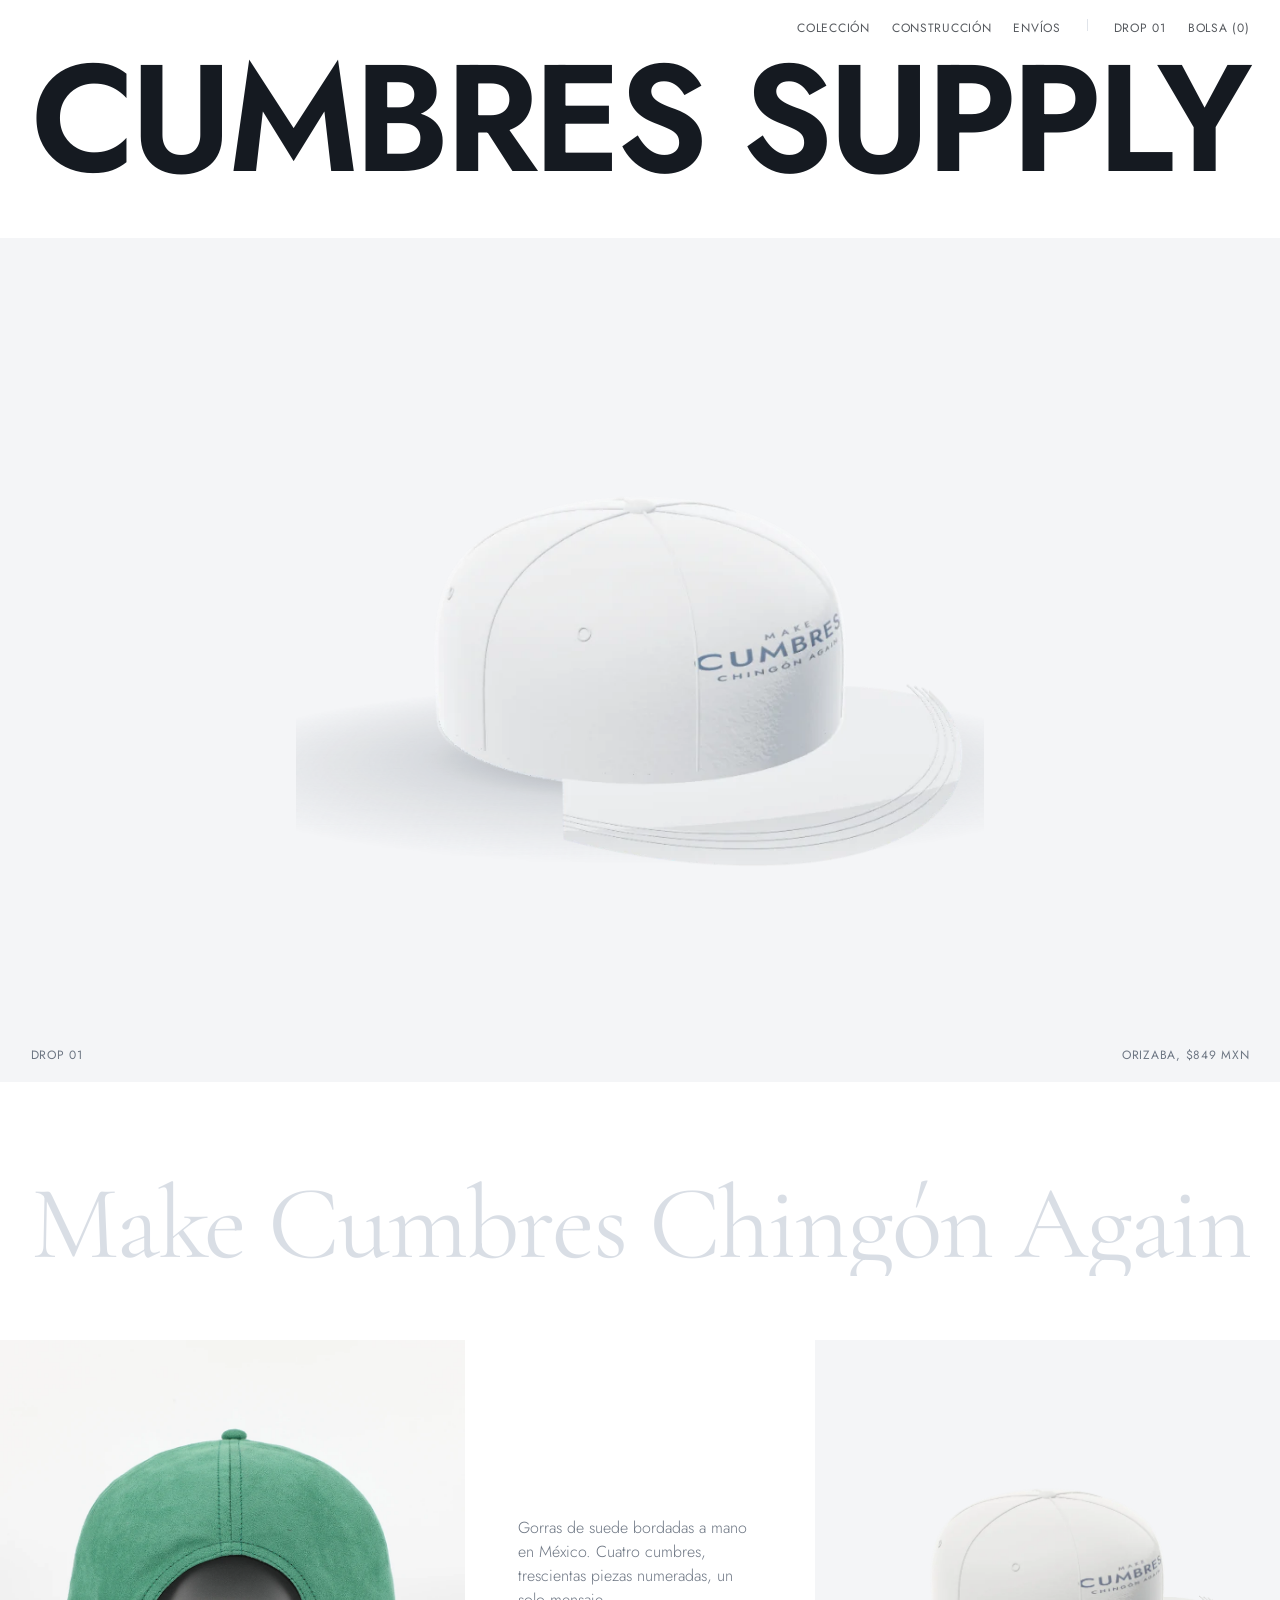
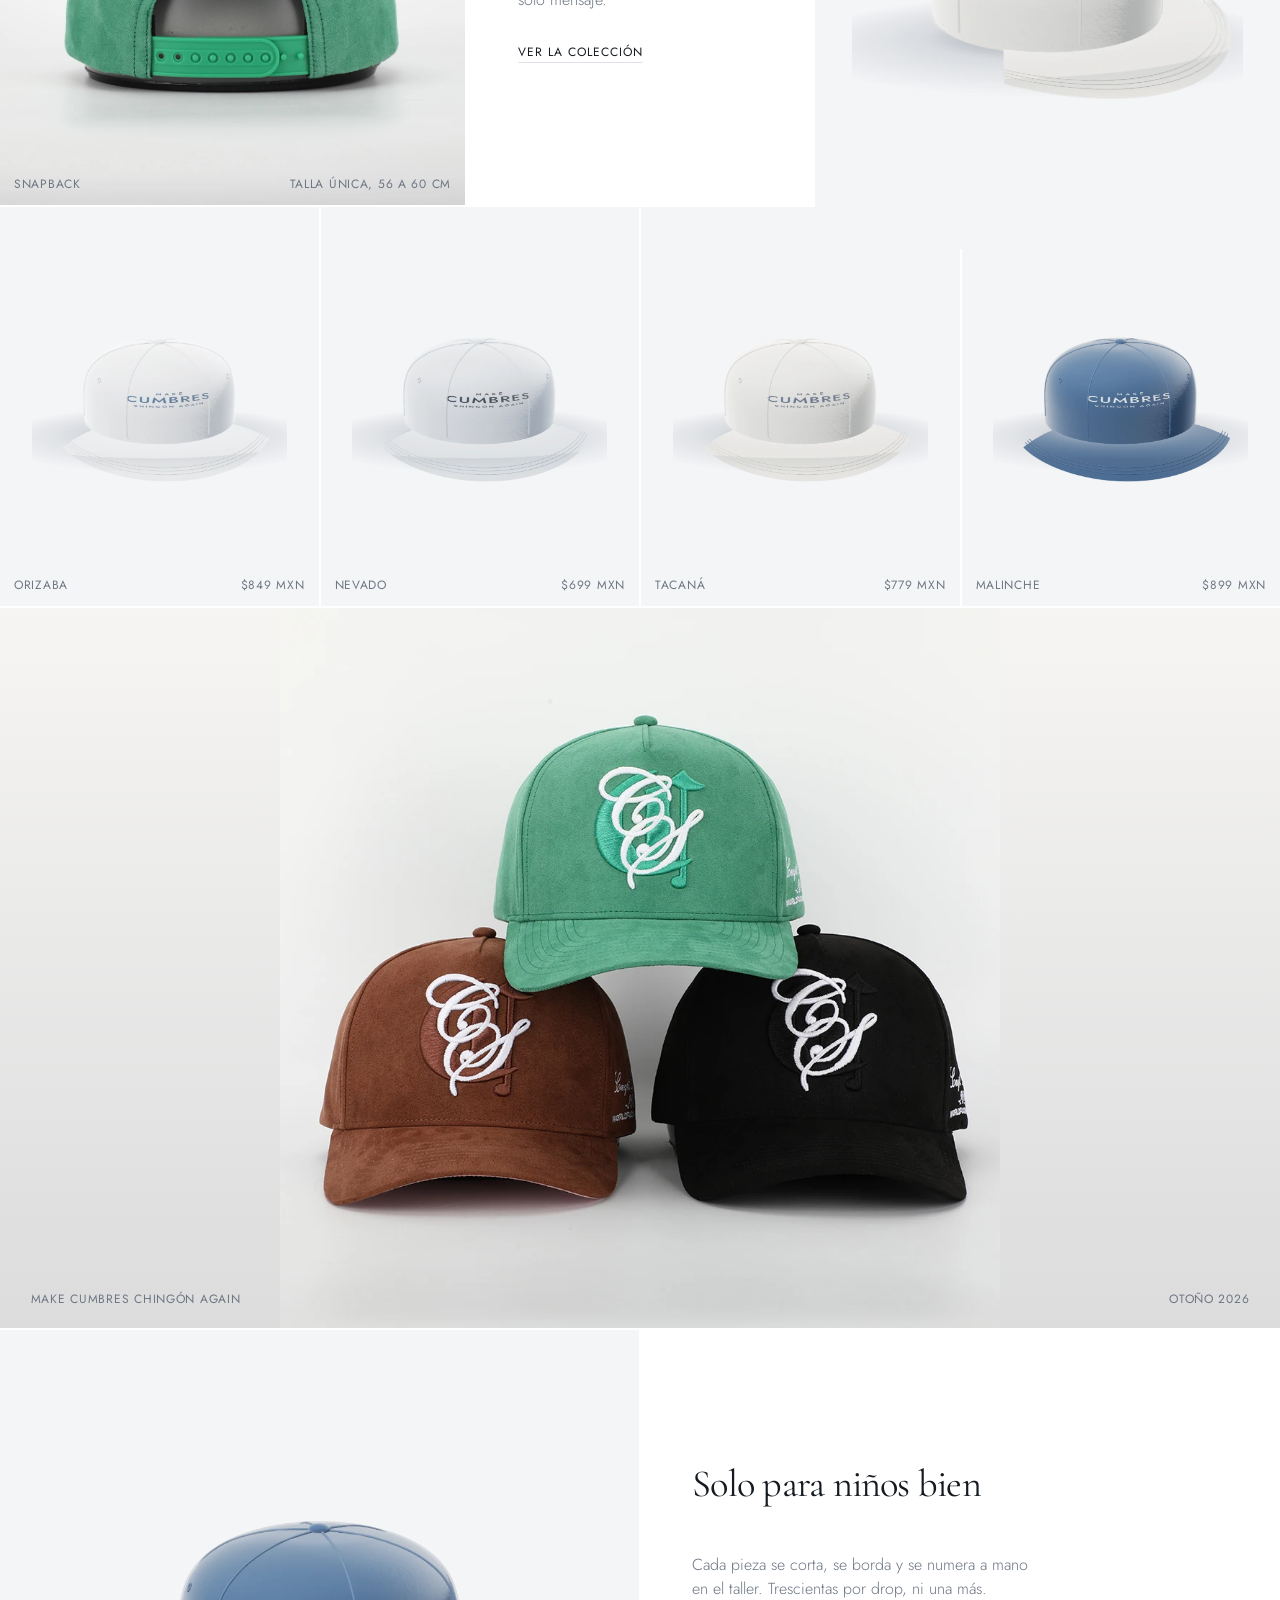
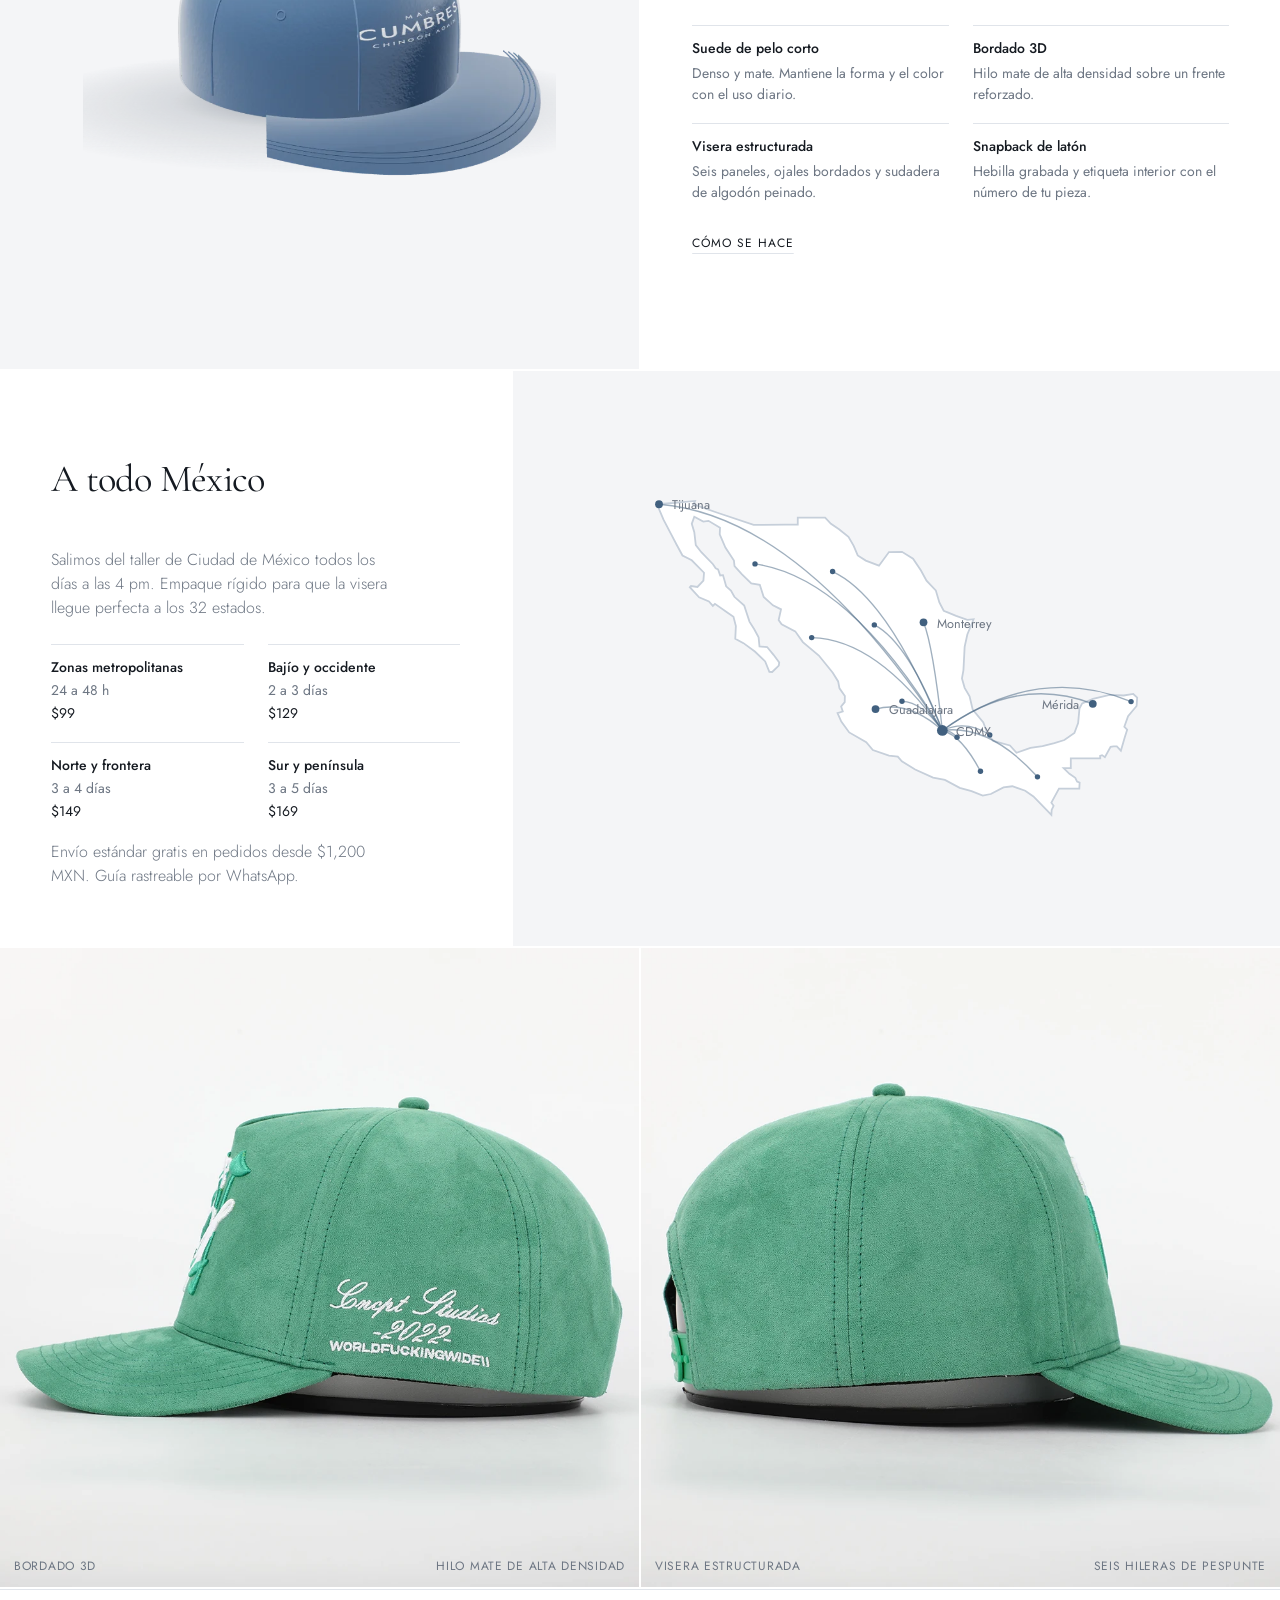
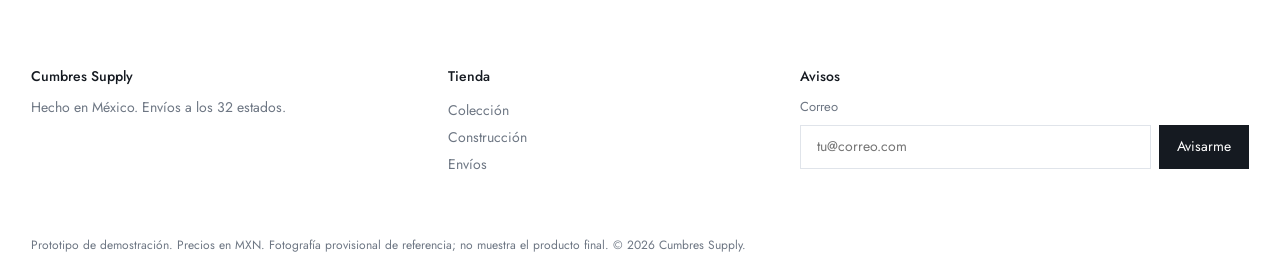
==== commit be61c3e4: "Landing: la frase Make Cumbres Chingón Again ocupa todo el ancho y se llena de izquierda a derecha E" ====
--- a/landing.html
+++ b/landing.html
@@ -44,13 +44,17 @@
     <p class="cover__caption"><span>Drop 01</span><span>Orizaba, $849 MXN</span></p>
   </section>
 
-  <section class="story" id="drop">
+  <!-- la frase ocupa todo el ancho y se va llenando de tinta de izquierda a derecha conforme bajas -->
+  <section class="statement" id="drop" aria-label="Make Cumbres Chingón Again">
+    <h1 class="statement__text" id="statement">Make Cumbres Chingón Again</h1>
+  </section>
+
+  <section class="story">
     <figure class="story__tile story__tile--photo">
       <img src="assets/photos/snapback.webp" width="1000" height="1000" loading="lazy" alt="Vista trasera de la gorra con cierre snapback" />
       <figcaption class="story__caption"><span>Snapback</span><span>Talla única, 56 a 60 cm</span></figcaption>
     </figure>
     <div class="story__text">
-      <h1>Make Cumbres Chingón Again</h1>
       <p>Gorras de suede bordadas a mano en México. Cuatro cumbres, trescientas piezas numeradas, un solo mensaje.</p>
       <a class="story__link" href="index.html#coleccion">Ver la colección</a>
     </div>
--- a/landing.css
+++ b/landing.css
@@ -59,6 +59,17 @@
 .stage.is-3d .stage__fallback{opacity:0;pointer-events:none}
 .cover__caption{position:absolute;left:var(--pad);right:var(--pad);bottom:18px;display:flex;justify-content:space-between;font-size:12px;text-transform:uppercase;letter-spacing:.06em;color:var(--muted)}
 
+/* ---------- frase a todo lo ancho, que se llena de izquierda a derecha ---------- */
+.statement{padding:clamp(40px,7vw,110px) var(--pad) clamp(28px,5vw,80px);background:var(--bg)}
+.statement__text{
+  display:inline-block;font-family:var(--serif);font-weight:400;letter-spacing:-.02em;line-height:1;white-space:nowrap;
+  font-size:calc((100vw - 2 * var(--pad)) / 11.64);   /* ancho de la frase en Cormorant a 100px: 1164px */
+  --fill:0%;
+  color:transparent;
+  background-image:linear-gradient(90deg,var(--ink) var(--fill),#d9dee5 var(--fill));
+  -webkit-background-clip:text;background-clip:text;
+}
+
 /* ---------- historia: dos tiles y un texto ---------- */
 .story{display:grid;grid-template-columns:1fr 1fr 1fr;gap:2px;background:var(--bg)}
 .story__tile{position:relative;margin:0;background:var(--soft);aspect-ratio:1/1;display:grid;place-items:center;padding:8%}
@@ -66,7 +77,6 @@
 .story__tile img{width:100%;height:100%;object-fit:contain}
 .story__caption,.range__item p{position:absolute;left:14px;right:14px;bottom:12px;display:flex;justify-content:space-between;font-size:12px;text-transform:uppercase;letter-spacing:.06em;color:var(--muted)}
 .story__text{display:flex;flex-direction:column;justify-content:center;gap:18px;padding:clamp(24px,4vw,56px)}
-.story__text h1{font-family:var(--serif);font-weight:400;font-size:clamp(30px,3vw,48px);line-height:1;letter-spacing:-.02em;text-wrap:balance}
 .story__text p{color:var(--muted);max-width:34ch;font-weight:300;font-size:16px}
 .story__link{display:inline-flex;align-items:center;min-height:44px;font-size:12px;text-transform:uppercase;letter-spacing:.08em;text-decoration:underline;text-underline-offset:6px;text-decoration-color:var(--line);transition:text-decoration-color 200ms ease}
 @media (hover:hover) and (pointer:fine){.story__link:hover{text-decoration-color:var(--ink)}}
@@ -142,6 +152,9 @@
 }
 
 /* ---------- responsive ---------- */
+@media (max-width:600px){
+  .statement__text{white-space:normal;font-size:clamp(40px,13.5vw,60px);text-wrap:balance}
+}
 @media (max-width:900px){
   .story{grid-template-columns:1fr}
   .story__text{order:-1;padding:clamp(24px,6vw,40px) var(--pad)}
@@ -158,6 +171,7 @@
 
 @media (prefers-reduced-motion:reduce){
   html{scroll-behavior:auto}
+  .statement__text{--fill:100%}
   .range__item img,.pair__tile img{transition:none}
   .map3d__label{transition:none}
 }
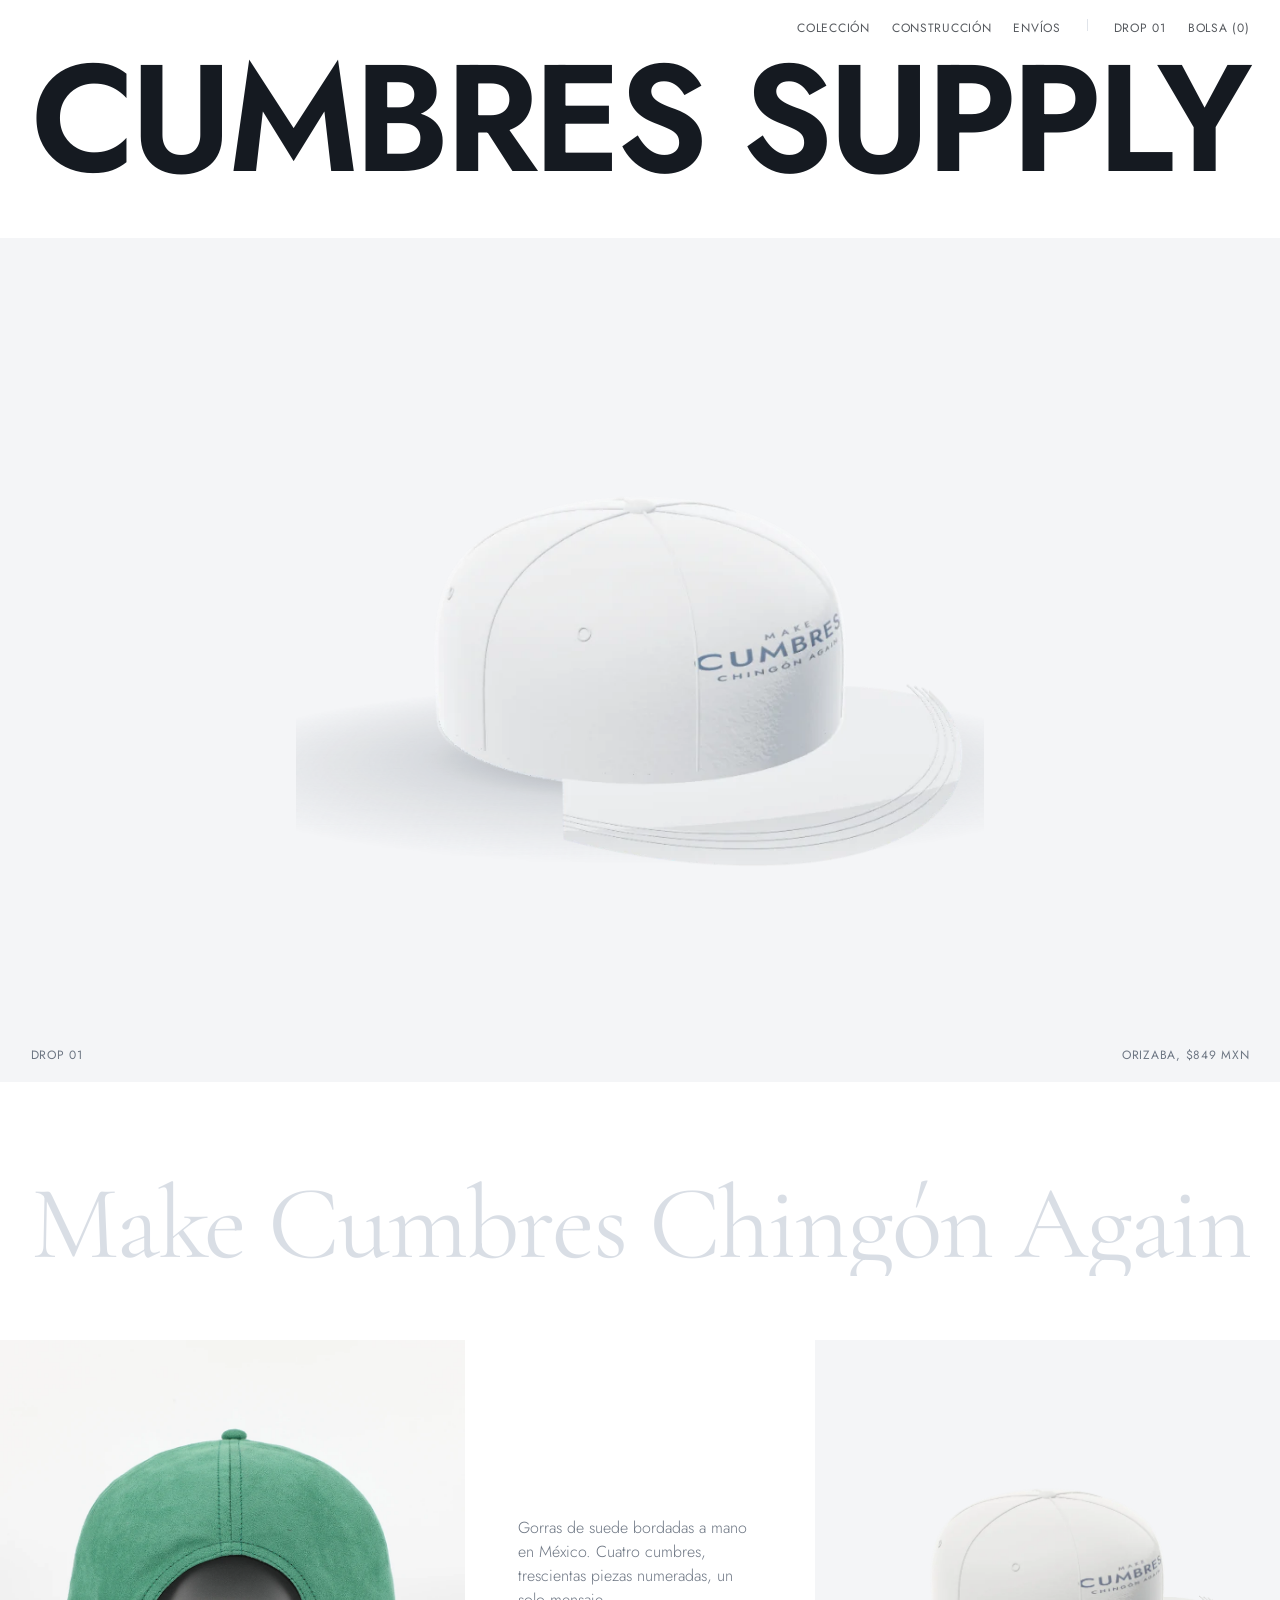
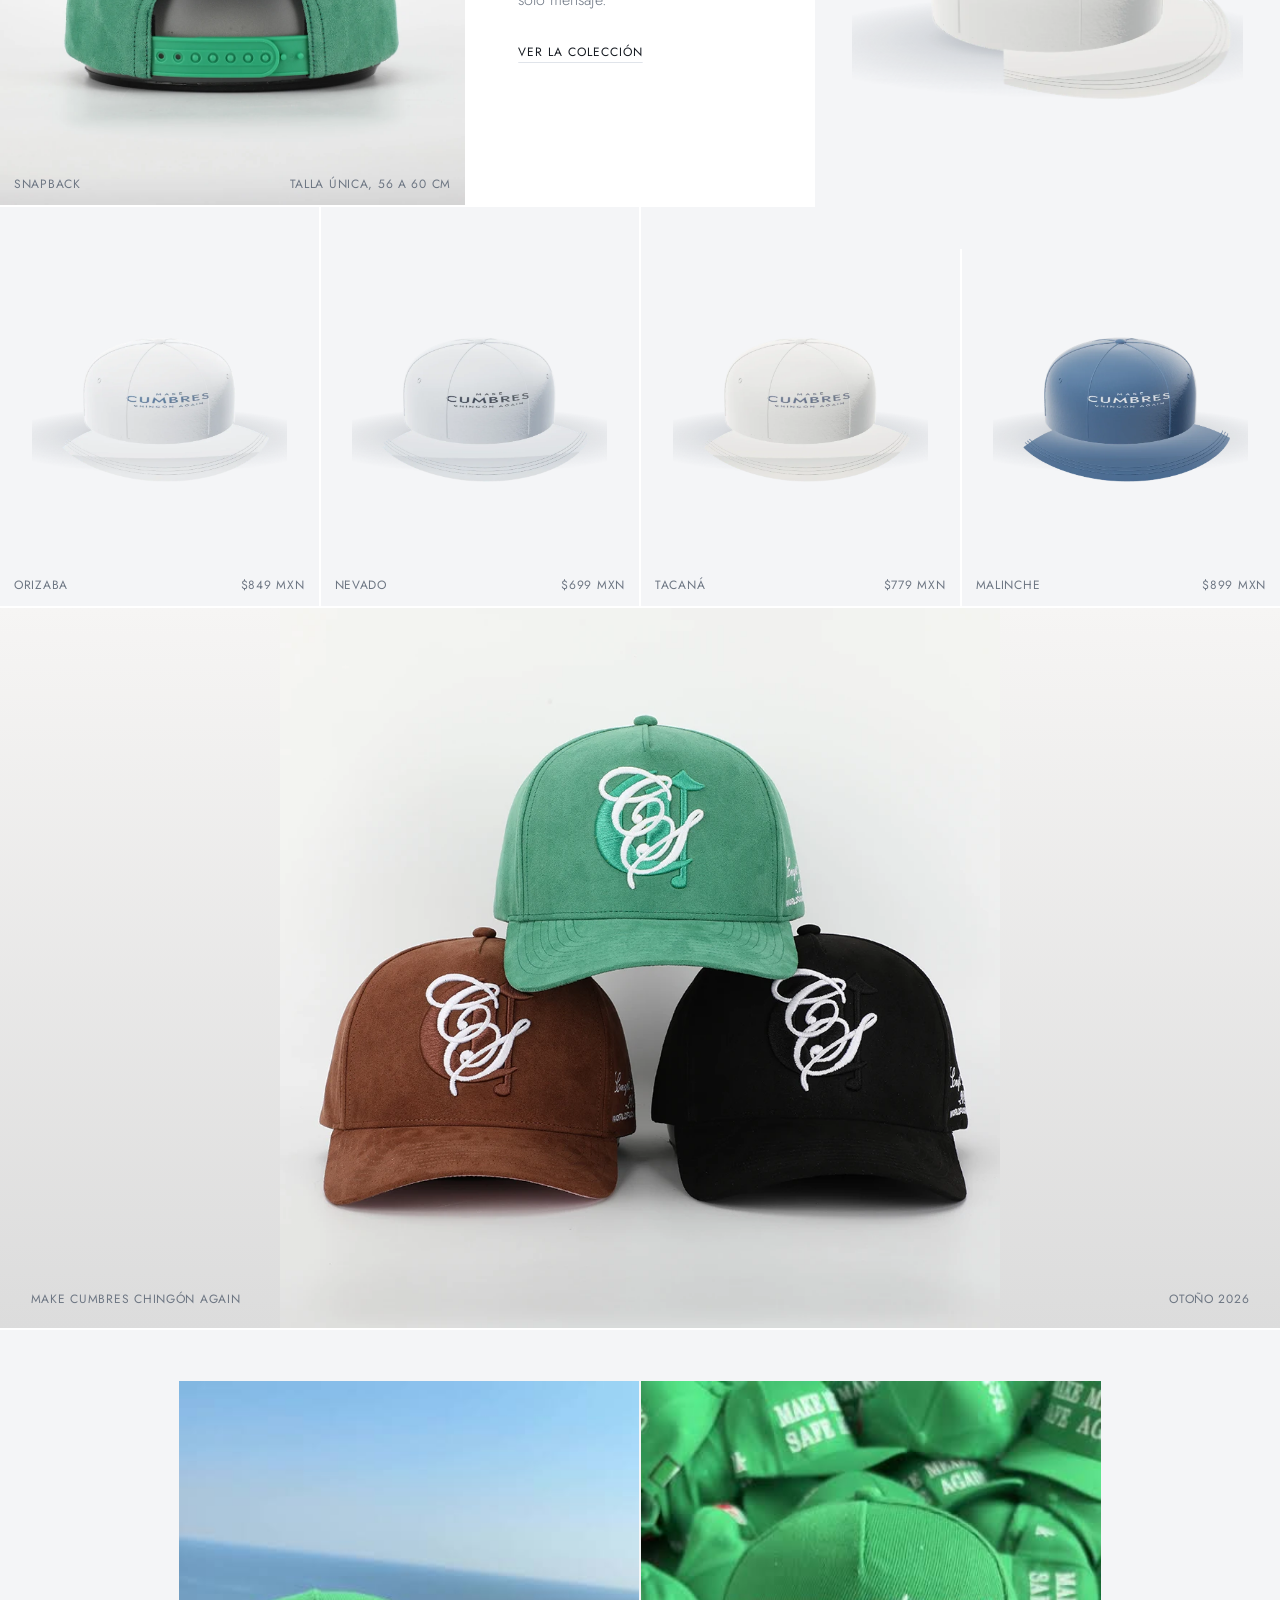
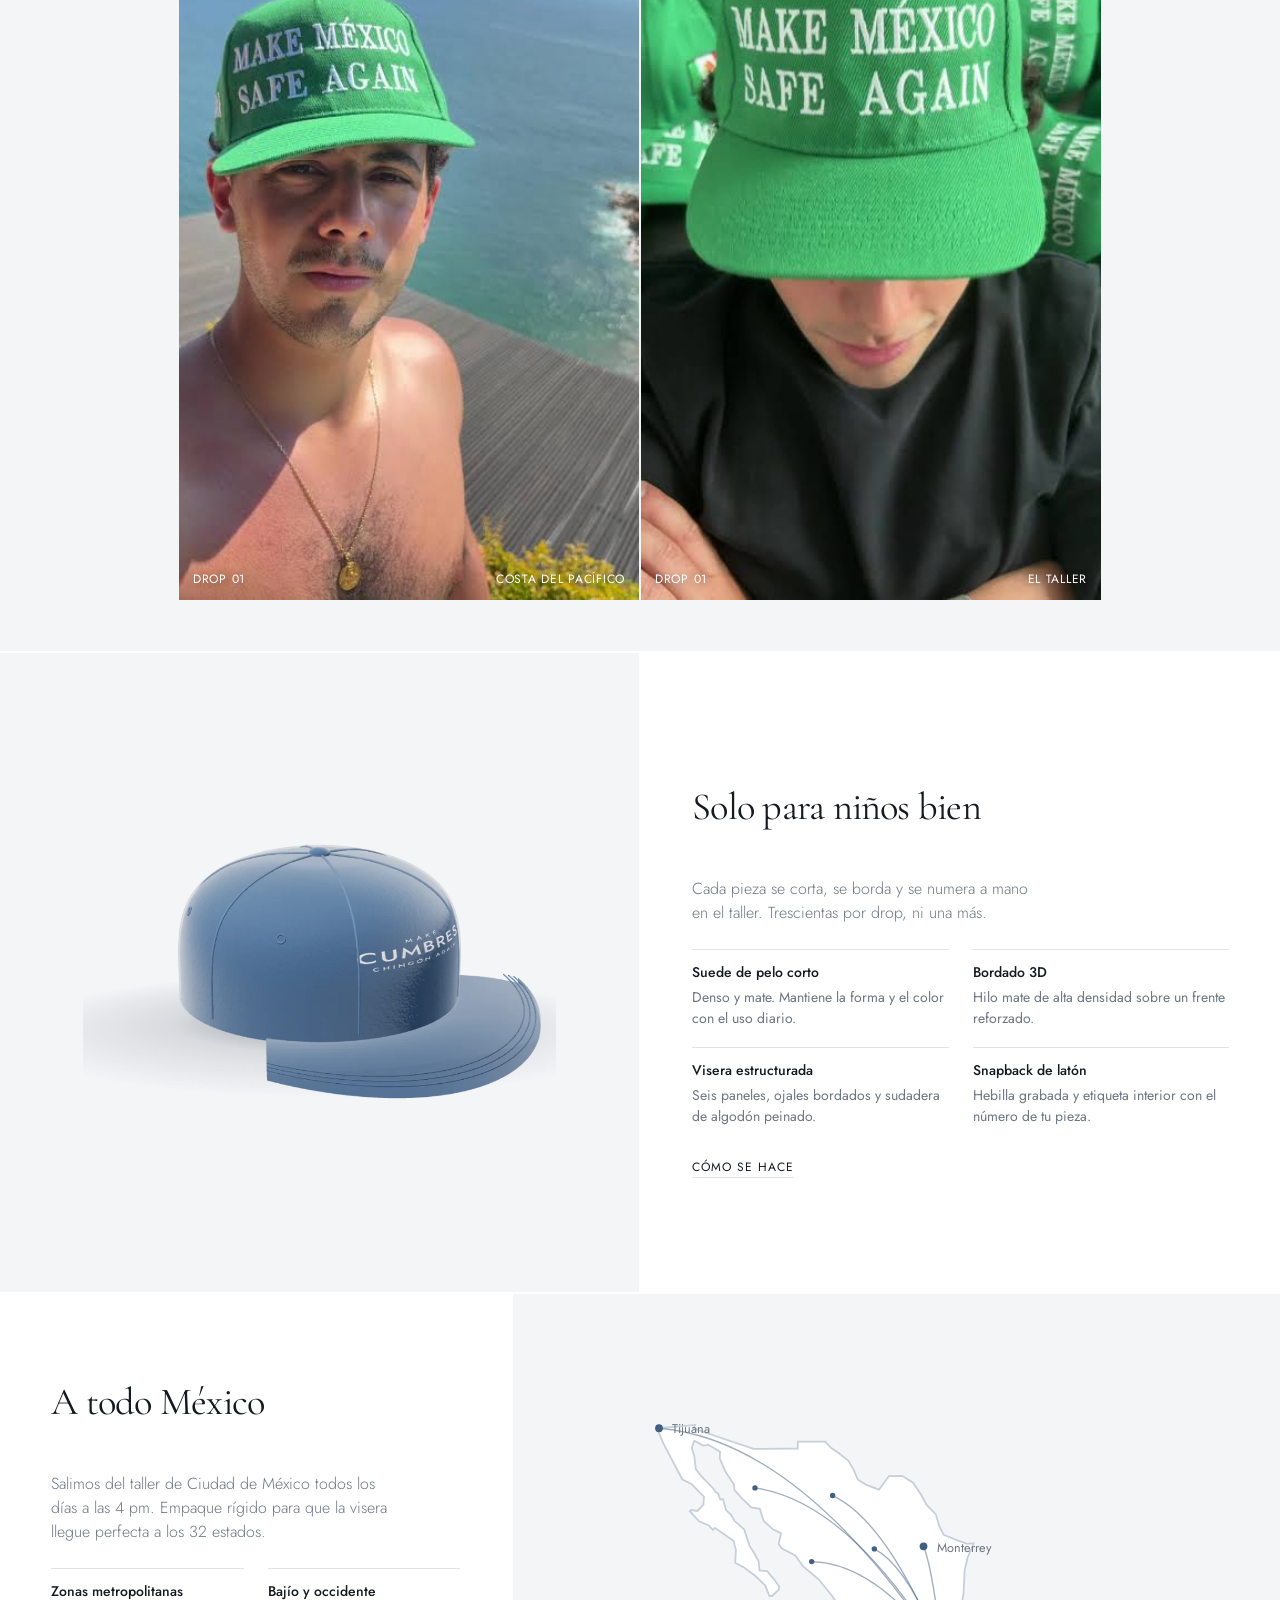
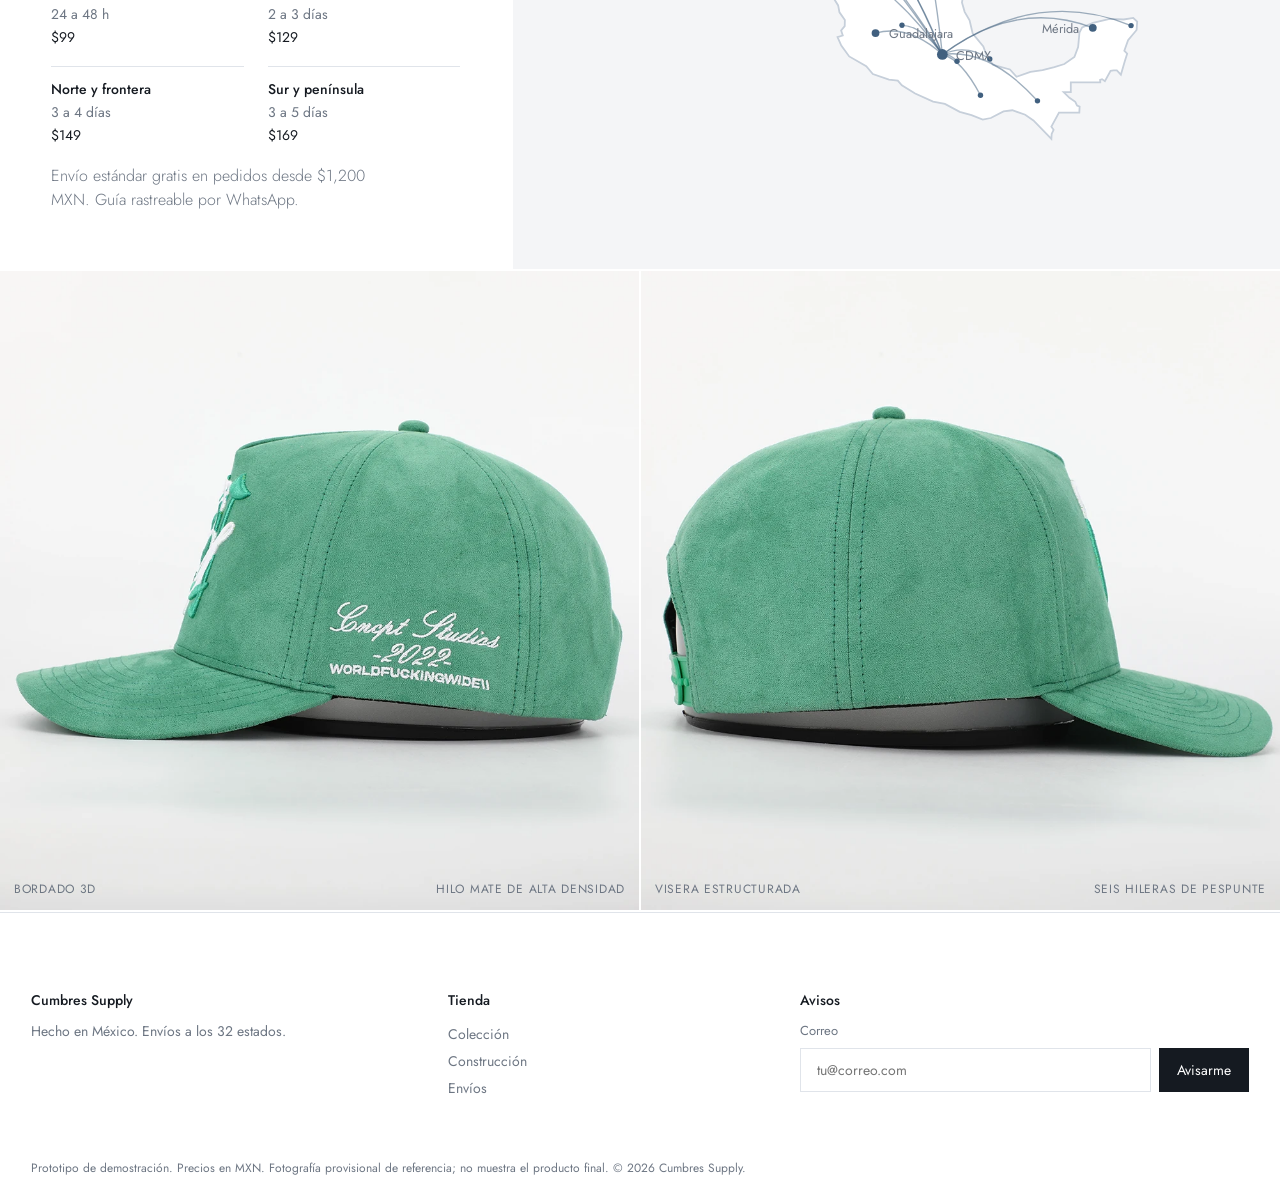
==== commit 51965b4e: "Landing: banda de retratos con dos fotos de personas con gorra Nueva sección entre la campaña y la c" ====
--- a/landing.html
+++ b/landing.html
@@ -87,6 +87,19 @@
     <img src="assets/photos/trio.webp" width="1000" height="1000" loading="lazy" alt="Tres gorras de suede apiladas, verde, café y negra" />
     <figcaption class="campaign__caption"><span>Make Cumbres Chingón Again</span><span>Otoño 2026</span></figcaption>
   </figure>
+
+  <section class="people" aria-label="Campaña">
+    <div class="people__row">
+      <figure class="people__tile">
+        <img src="assets/photos/retrato-costa.jpg" width="415" height="739" loading="lazy" alt="Hombre con gorra verde frente al mar" />
+        <figcaption class="story__caption story__caption--light"><span>Drop 01</span><span>Costa del Pacífico</span></figcaption>
+      </figure>
+      <figure class="people__tile">
+        <img src="assets/photos/retrato-taller.jpg" width="415" height="739" loading="lazy" alt="Hombre con gorra verde mirando hacia abajo, con una pila de gorras detrás" />
+        <figcaption class="story__caption story__caption--light"><span>Drop 01</span><span>El taller</span></figcaption>
+      </figure>
+    </div>
+  </section>
 
   <section class="detail" id="construccion">
     <div class="stage stage--detail" id="detailCap"
--- a/landing.css
+++ b/landing.css
@@ -93,6 +93,13 @@
 .pair__tile img{width:100%;height:100%;object-fit:contain;transition:transform 600ms var(--ease-out)}
 @media (hover:hover) and (pointer:fine){.pair__tile:hover img{transform:scale(1.03)}}
 
+/* ---------- retratos: las fotos van completas, a su proporción vertical, sin ampliarlas de más ---------- */
+.people{margin-top:2px;background:var(--soft);padding:clamp(24px,4vw,64px) var(--pad)}
+.people__row{display:grid;grid-template-columns:repeat(2,minmax(0,460px));justify-content:center;gap:2px}
+.people__tile{position:relative;margin:0;aspect-ratio:415/739;overflow:hidden;background:#dfe4ea}
+.people__tile img{width:100%;height:100%;object-fit:cover}
+.story__caption--light{color:#fff;text-shadow:0 1px 8px rgba(21,26,33,.45)}
+
 /* ---------- colección en cuatro ---------- */
 .range{display:grid;grid-template-columns:repeat(4,1fr);gap:2px;margin-top:2px}
 .range__item{position:relative;background:var(--soft);aspect-ratio:4/5;display:grid;place-items:center;padding:10%;overflow:hidden}
@@ -165,6 +172,8 @@
   .stage--map{aspect-ratio:1/1}
   .campaign{aspect-ratio:1/1}
   .pair{grid-template-columns:1fr}
+  .people{padding:0}
+  .people__row{grid-template-columns:1fr}
   .foot__cols{grid-template-columns:1fr}
   .bar__group:first-child,.bar__group--right::before{display:none}
 }
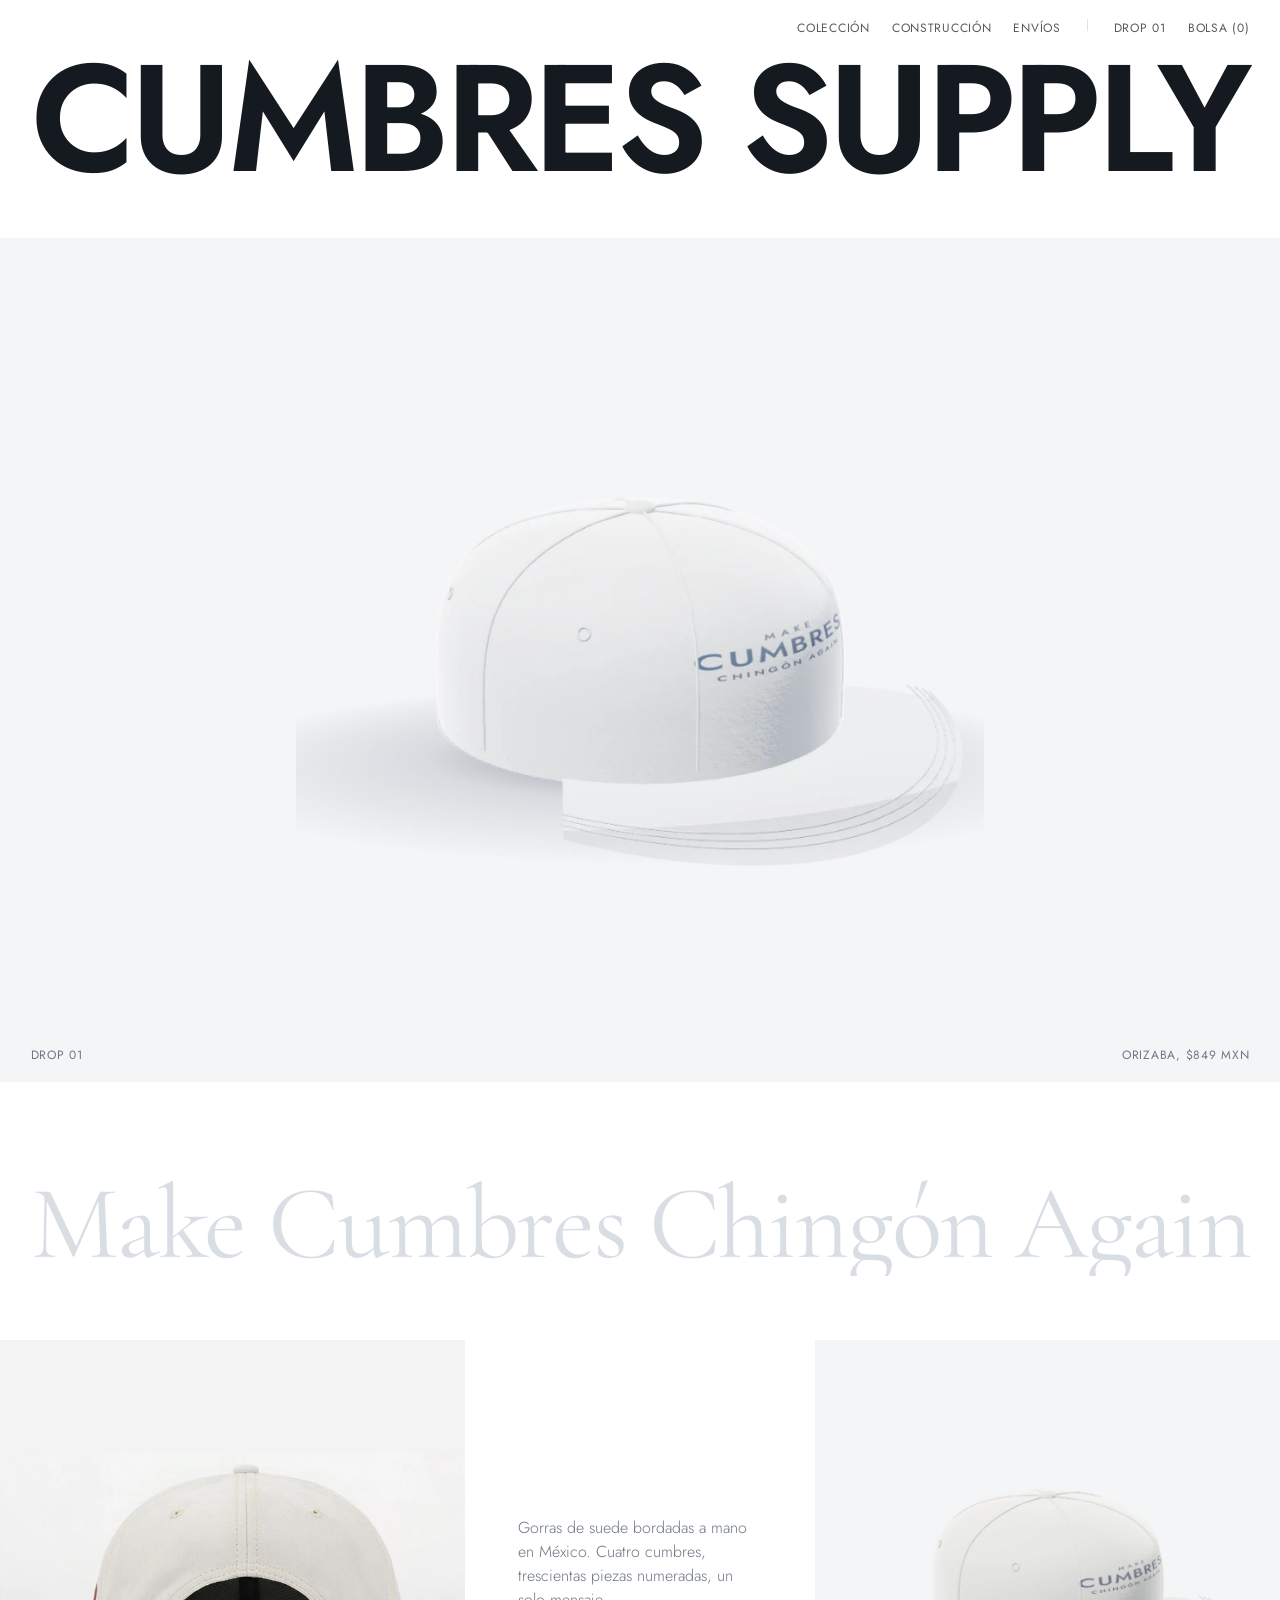
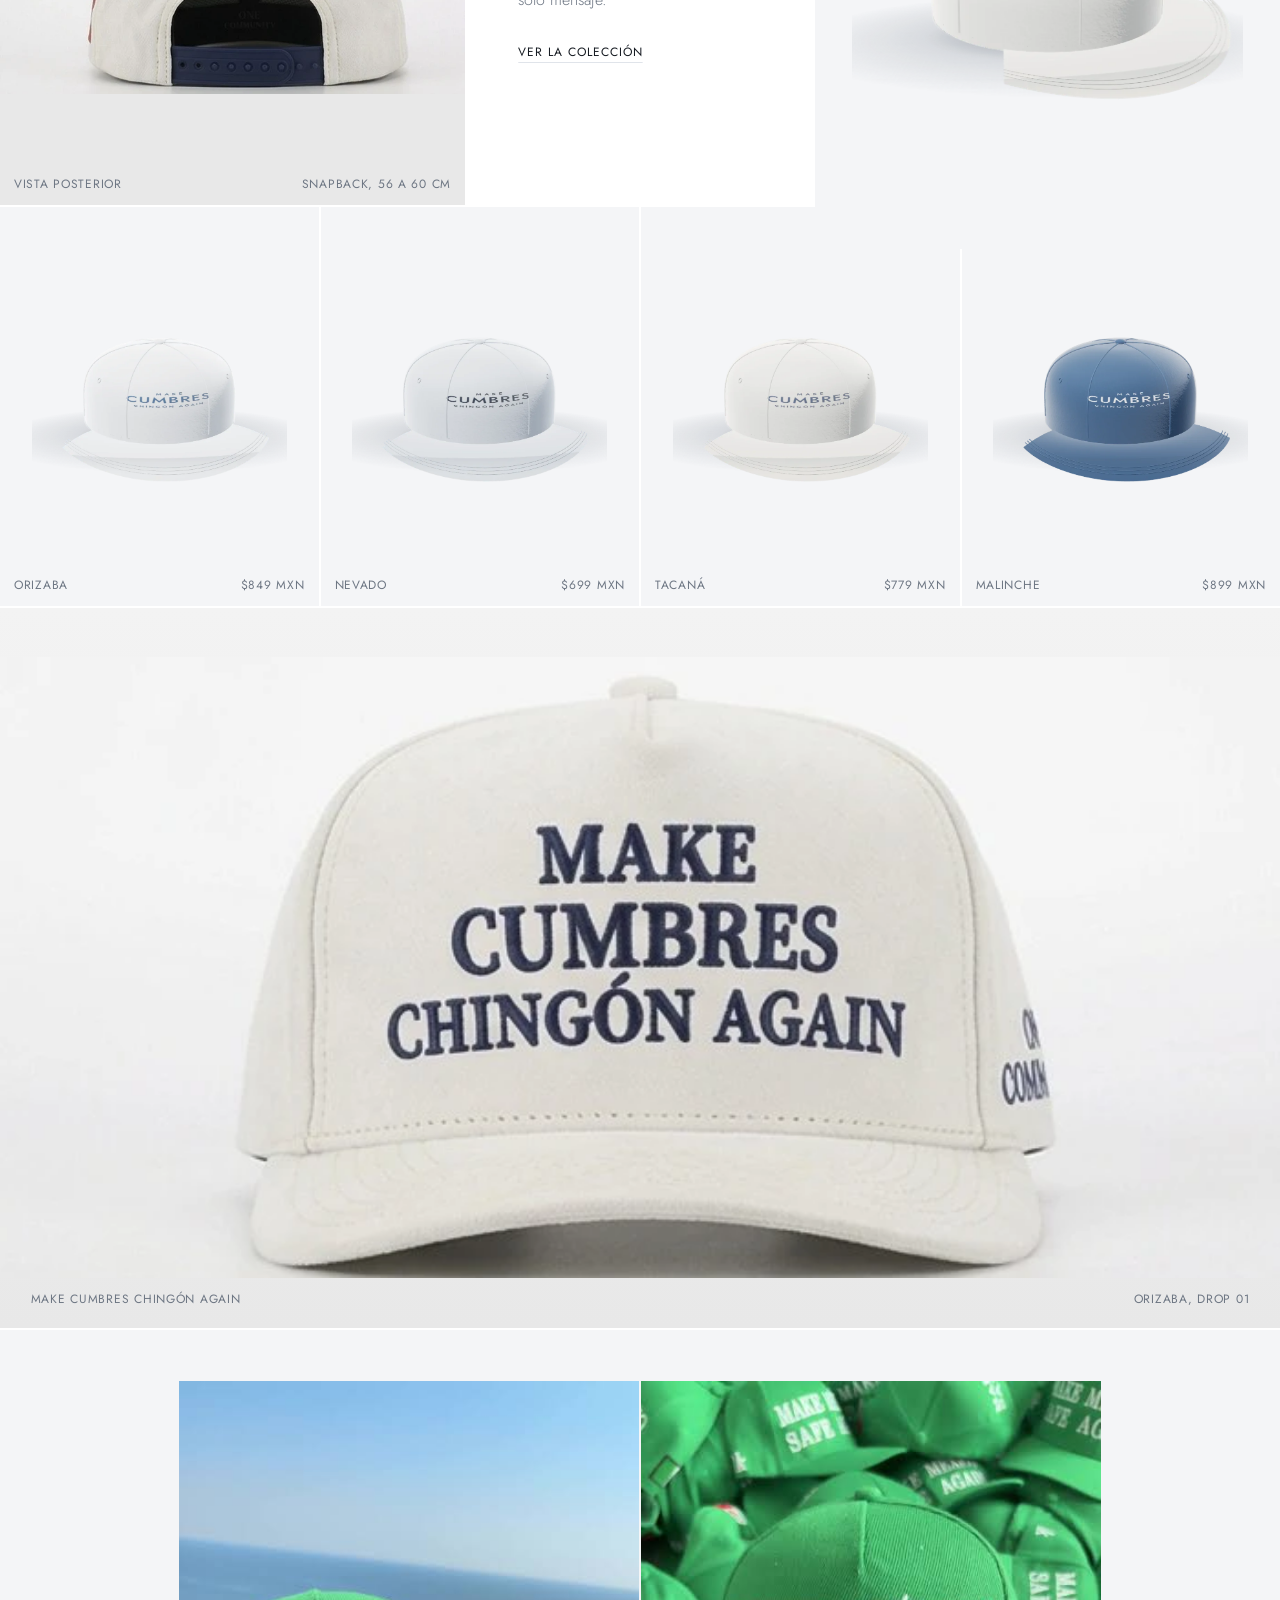
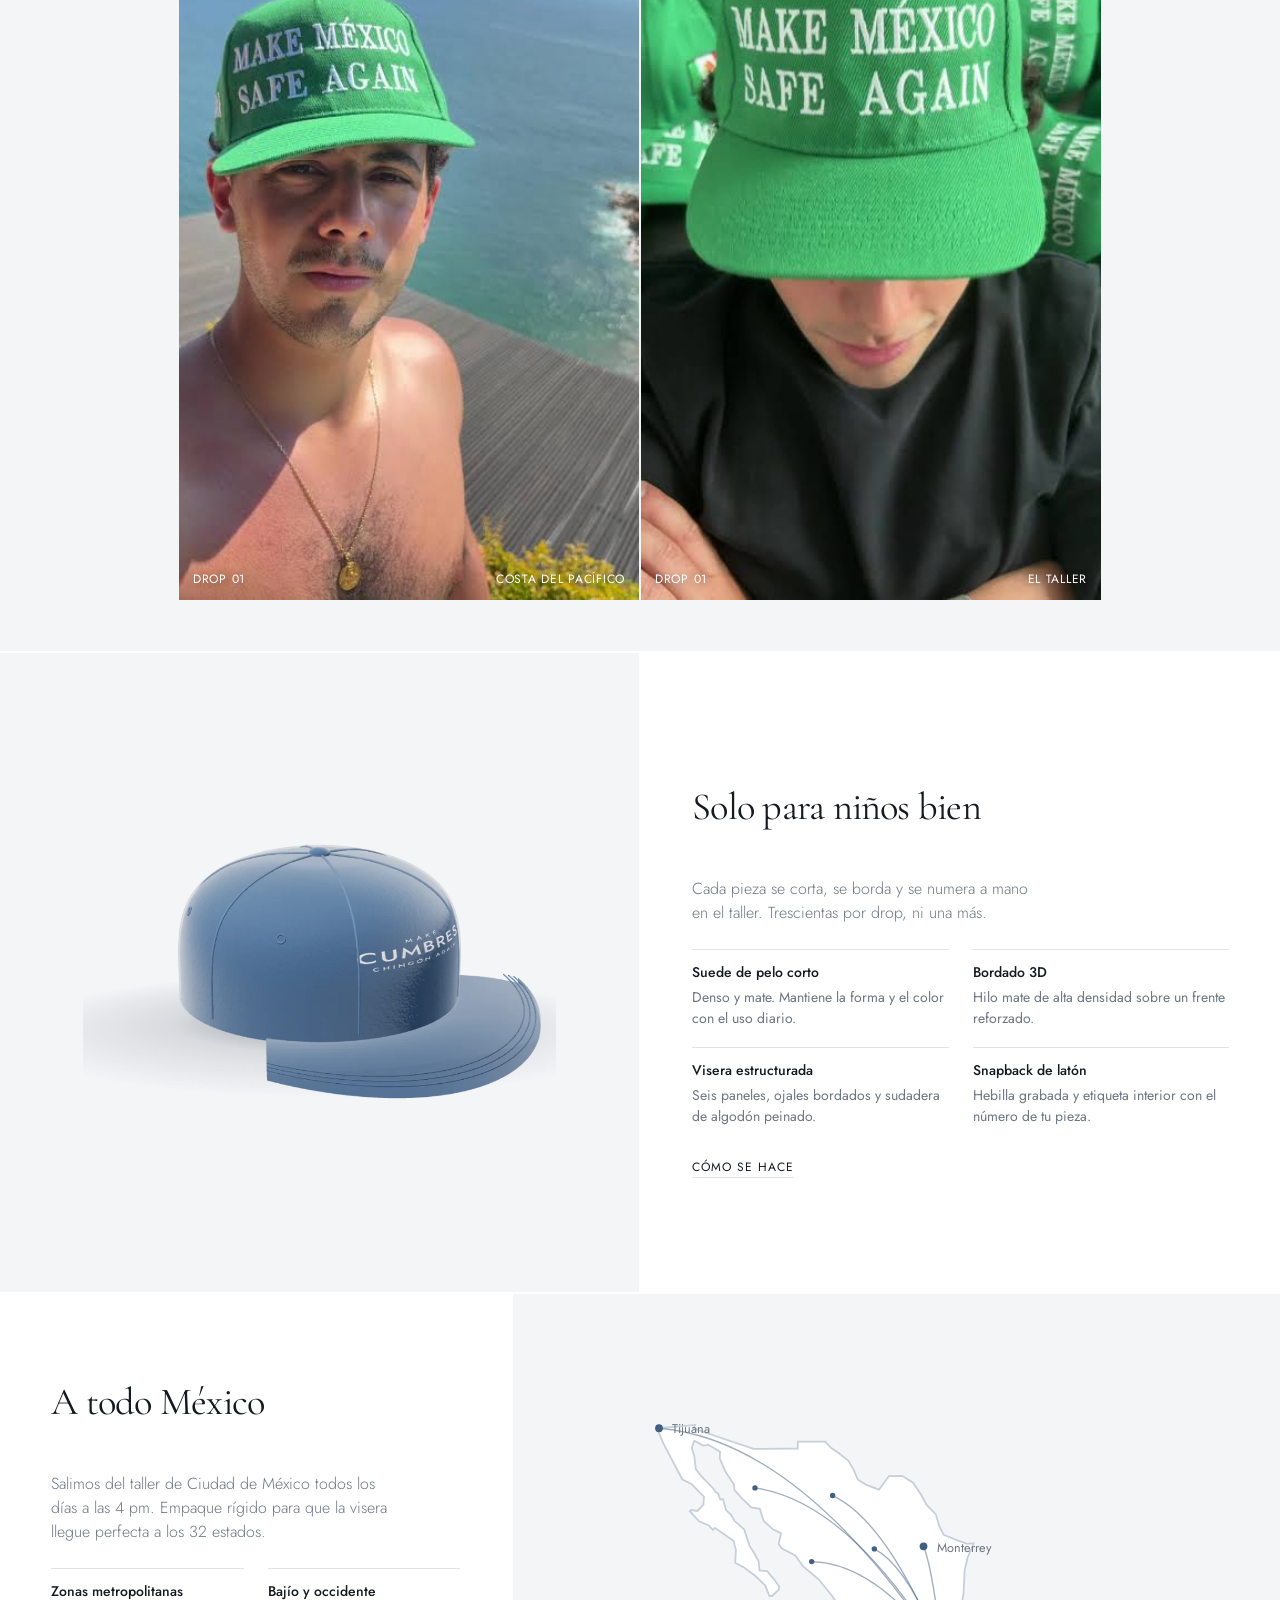
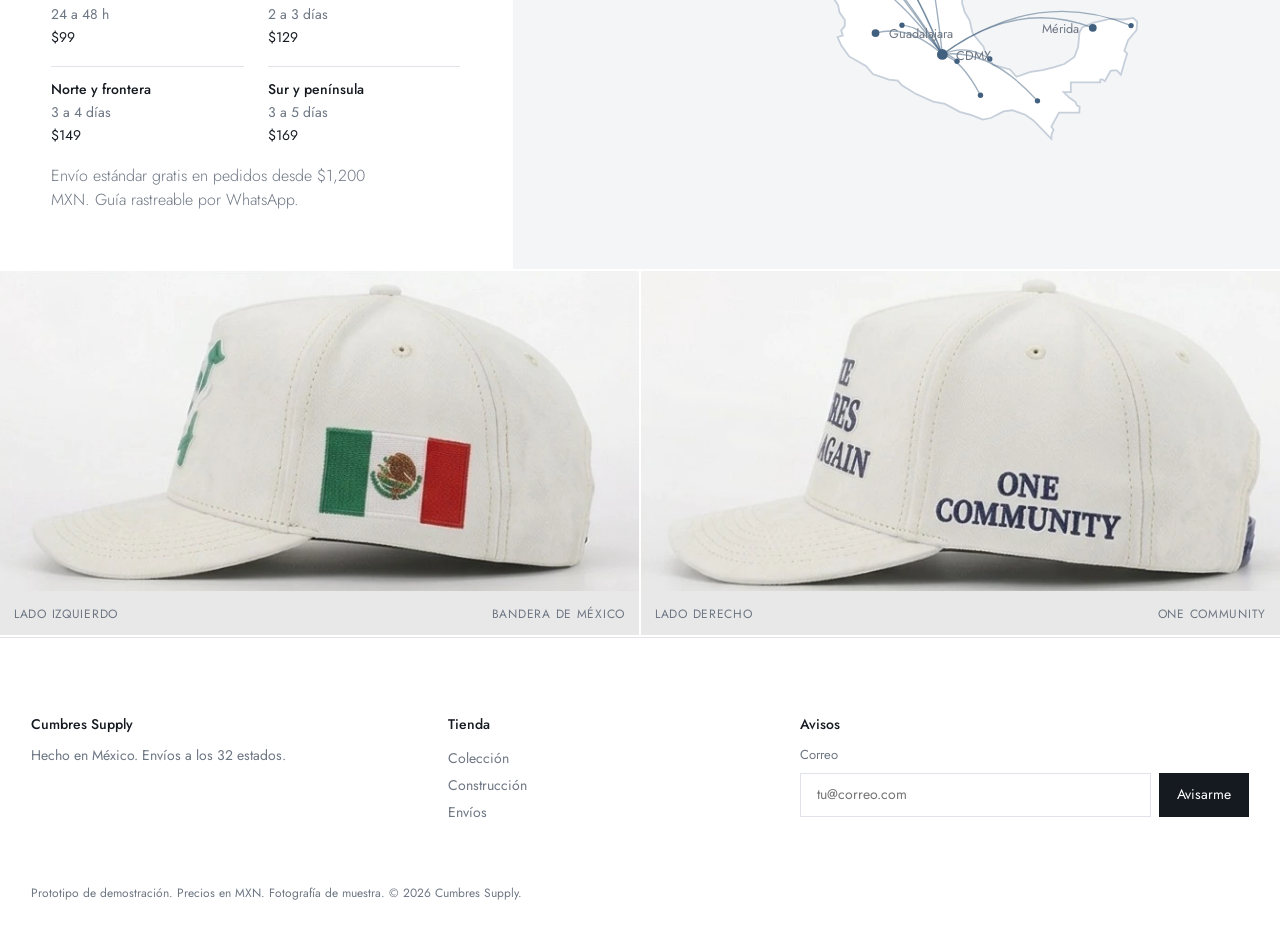
==== commit eb0879cf: "Landing: cuatro vistas del producto recortadas de la hoja de muestra Se corta la hoja 2x2 en frente," ====
--- a/landing.html
+++ b/landing.html
@@ -51,8 +51,8 @@
 
   <section class="story">
     <figure class="story__tile story__tile--photo">
-      <img src="assets/photos/snapback.webp" width="1000" height="1000" loading="lazy" alt="Vista trasera de la gorra con cierre snapback" />
-      <figcaption class="story__caption"><span>Snapback</span><span>Talla única, 56 a 60 cm</span></figcaption>
+      <img src="assets/photos/posterior.webp" width="669" height="348" loading="lazy" alt="Vista posterior de la gorra Orizaba con el snapback azul" />
+      <figcaption class="story__caption"><span>Vista posterior</span><span>Snapback, 56 a 60 cm</span></figcaption>
     </figure>
     <div class="story__text">
       <p>Gorras de suede bordadas a mano en México. Cuatro cumbres, trescientas piezas numeradas, un solo mensaje.</p>
@@ -84,8 +84,8 @@
   </section>
 
   <figure class="campaign">
-    <img src="assets/photos/trio.webp" width="1000" height="1000" loading="lazy" alt="Tres gorras de suede apiladas, verde, café y negra" />
-    <figcaption class="campaign__caption"><span>Make Cumbres Chingón Again</span><span>Otoño 2026</span></figcaption>
+    <img src="assets/photos/frente.webp" width="700" height="340" loading="lazy" alt="Frente de la gorra Orizaba con el bordado Make Cumbres Chingón Again" />
+    <figcaption class="campaign__caption"><span>Make Cumbres Chingón Again</span><span>Orizaba, Drop 01</span></figcaption>
   </figure>
 
   <section class="people" aria-label="Campaña">
@@ -174,12 +174,12 @@
 
   <section class="pair" aria-label="Campaña">
     <figure class="pair__tile">
-      <img src="assets/photos/perfil-bordado.webp" width="1000" height="1000" loading="lazy" alt="Gorra de suede verde de perfil, con bordado a mano en el lateral" />
-      <figcaption class="story__caption"><span>Bordado 3D</span><span>Hilo mate de alta densidad</span></figcaption>
+      <img src="assets/photos/lado-izquierdo.webp" width="700" height="348" loading="lazy" alt="Lado izquierdo de la gorra, con la bandera de México bordada" />
+      <figcaption class="story__caption"><span>Lado izquierdo</span><span>Bandera de México</span></figcaption>
     </figure>
     <figure class="pair__tile">
-      <img src="assets/photos/perfil-visera.webp" width="1000" height="1000" loading="lazy" alt="Gorra de suede verde de perfil, con la visera estructurada" />
-      <figcaption class="story__caption"><span>Visera estructurada</span><span>Seis hileras de pespunte</span></figcaption>
+      <img src="assets/photos/lado-derecho.webp" width="669" height="340" loading="lazy" alt="Lado derecho de la gorra, con el bordado One Community" />
+      <figcaption class="story__caption"><span>Lado derecho</span><span>One Community</span></figcaption>
     </figure>
   </section>
 
@@ -209,7 +209,7 @@
       </form>
     </div>
   </div>
-  <p class="foot__fine">Prototipo de demostración. Precios en MXN. Fotografía provisional de referencia; no muestra el producto final. © 2026 Cumbres Supply.</p>
+  <p class="foot__fine">Prototipo de demostración. Precios en MXN. Fotografía de muestra. © 2026 Cumbres Supply.</p>
 </footer>
 
 <script src="landing.js" charset="utf-8" defer></script>
--- a/landing.css
+++ b/landing.css
@@ -83,14 +83,15 @@
 
 /* fotografía: las fotos son cuadradas y se muestran completas; los tiles son cuadrados y el fondo
    repite el degradado del estudio para que la campaña no muestre bandas */
-.story__tile--photo{padding:0;background:#f4f4f2}
+/* la foto es 2:1 dentro de un tile cuadrado: el degradado del fondo sigue el de la foto entre el 25% y el 75% */
+.story__tile--photo{padding:0;background:linear-gradient(#f3f3f3 25%,#e8e8e8 75%)}
 .story__tile--photo img{width:100%;height:100%;object-fit:contain}
-.campaign{position:relative;margin:2px 0 0;aspect-ratio:16/9;background:linear-gradient(#f6f5f4,#dcdcdc);overflow:hidden}
+.campaign{position:relative;margin:2px 0 0;aspect-ratio:16/9;background:linear-gradient(#f3f3f3,#e8e8e8);overflow:hidden}
 .campaign img{width:100%;height:100%;object-fit:contain}
 .campaign__caption{position:absolute;left:var(--pad);right:var(--pad);bottom:20px;display:flex;justify-content:space-between;color:var(--muted);font-size:12px;text-transform:uppercase;letter-spacing:.06em}
 .pair{display:grid;grid-template-columns:1fr 1fr;gap:2px;margin-top:2px}
-.pair__tile{position:relative;margin:0;background:#f4f4f2;aspect-ratio:1/1;overflow:hidden}
-.pair__tile img{width:100%;height:100%;object-fit:contain;transition:transform 600ms var(--ease-out)}
+.pair__tile{position:relative;margin:0;background:linear-gradient(#f3f3f3,#e8e8e8 calc(100% - 44px),#e8e8e8);padding-bottom:44px;overflow:hidden}
+.pair__tile img{width:100%;height:auto;aspect-ratio:2/1;object-fit:cover;transition:transform 600ms var(--ease-out)}
 @media (hover:hover) and (pointer:fine){.pair__tile:hover img{transform:scale(1.03)}}
 
 /* ---------- retratos: las fotos van completas, a su proporción vertical, sin ampliarlas de más ---------- */
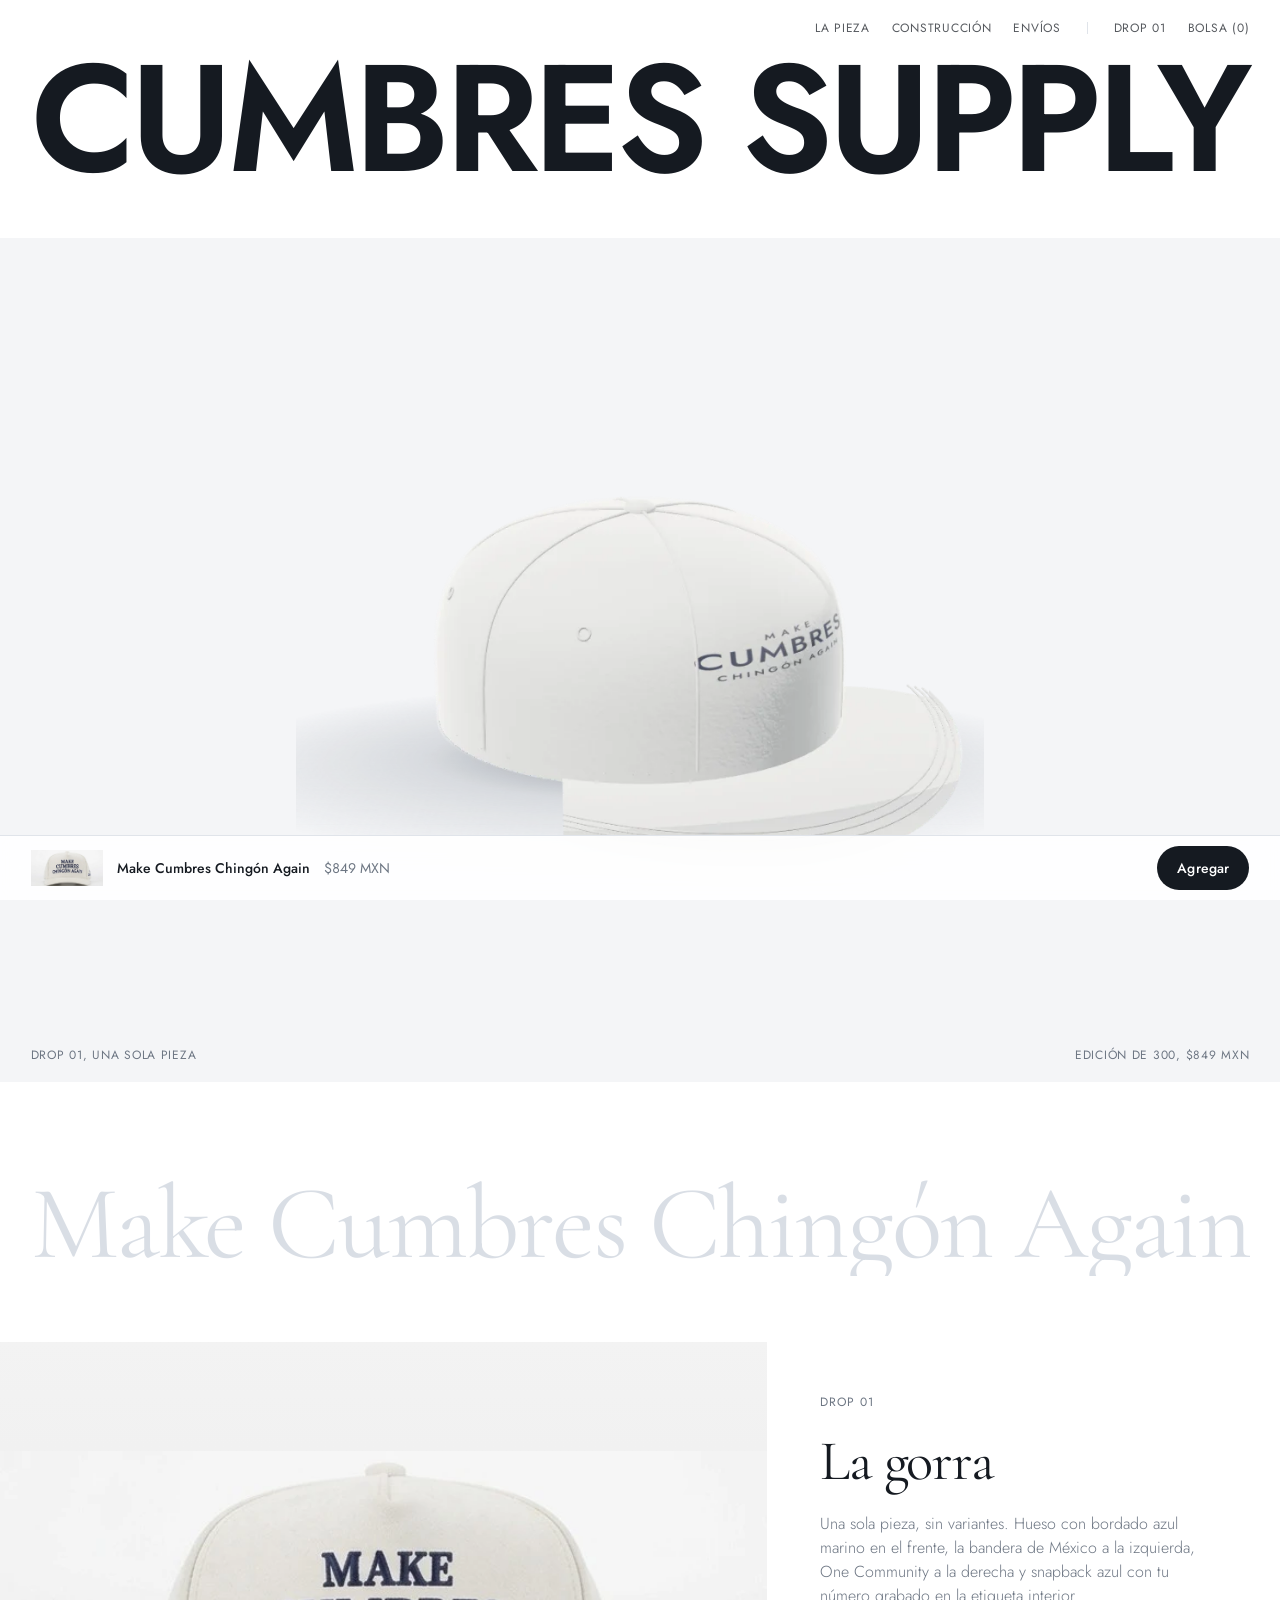
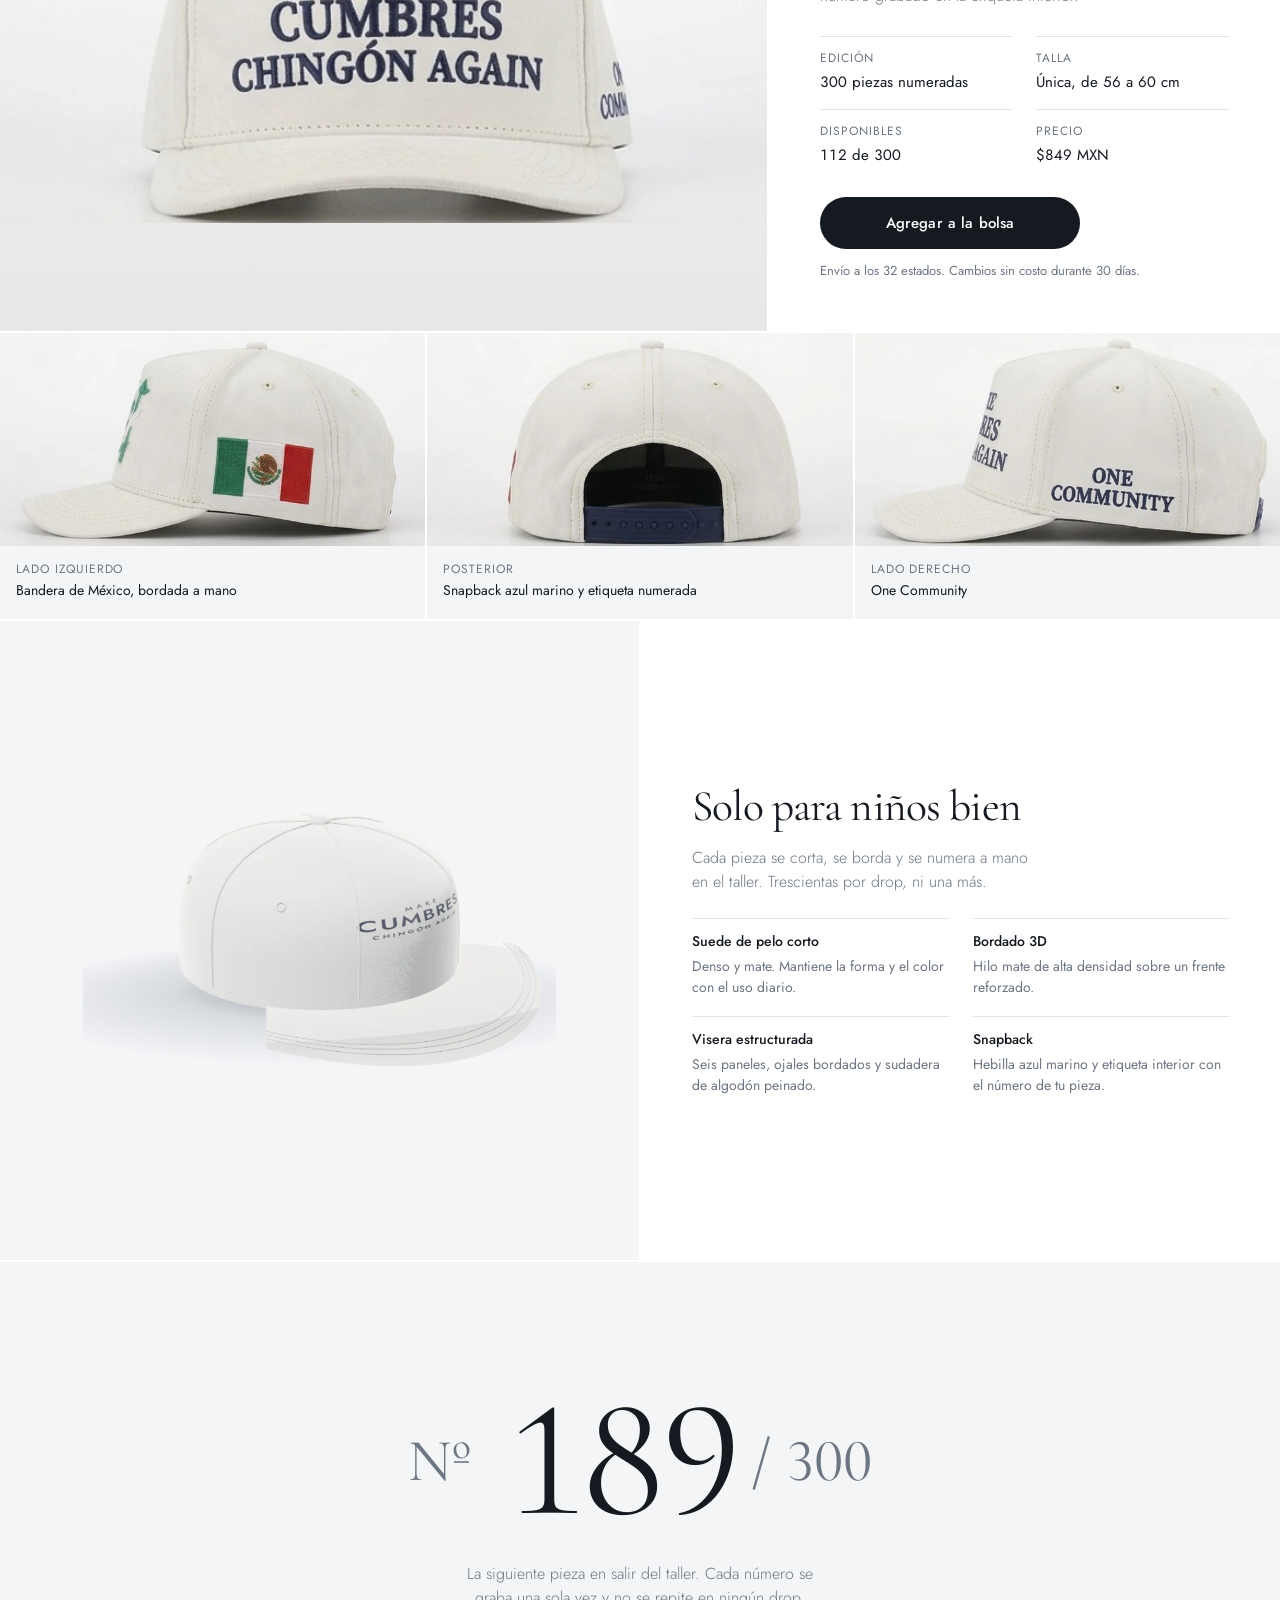
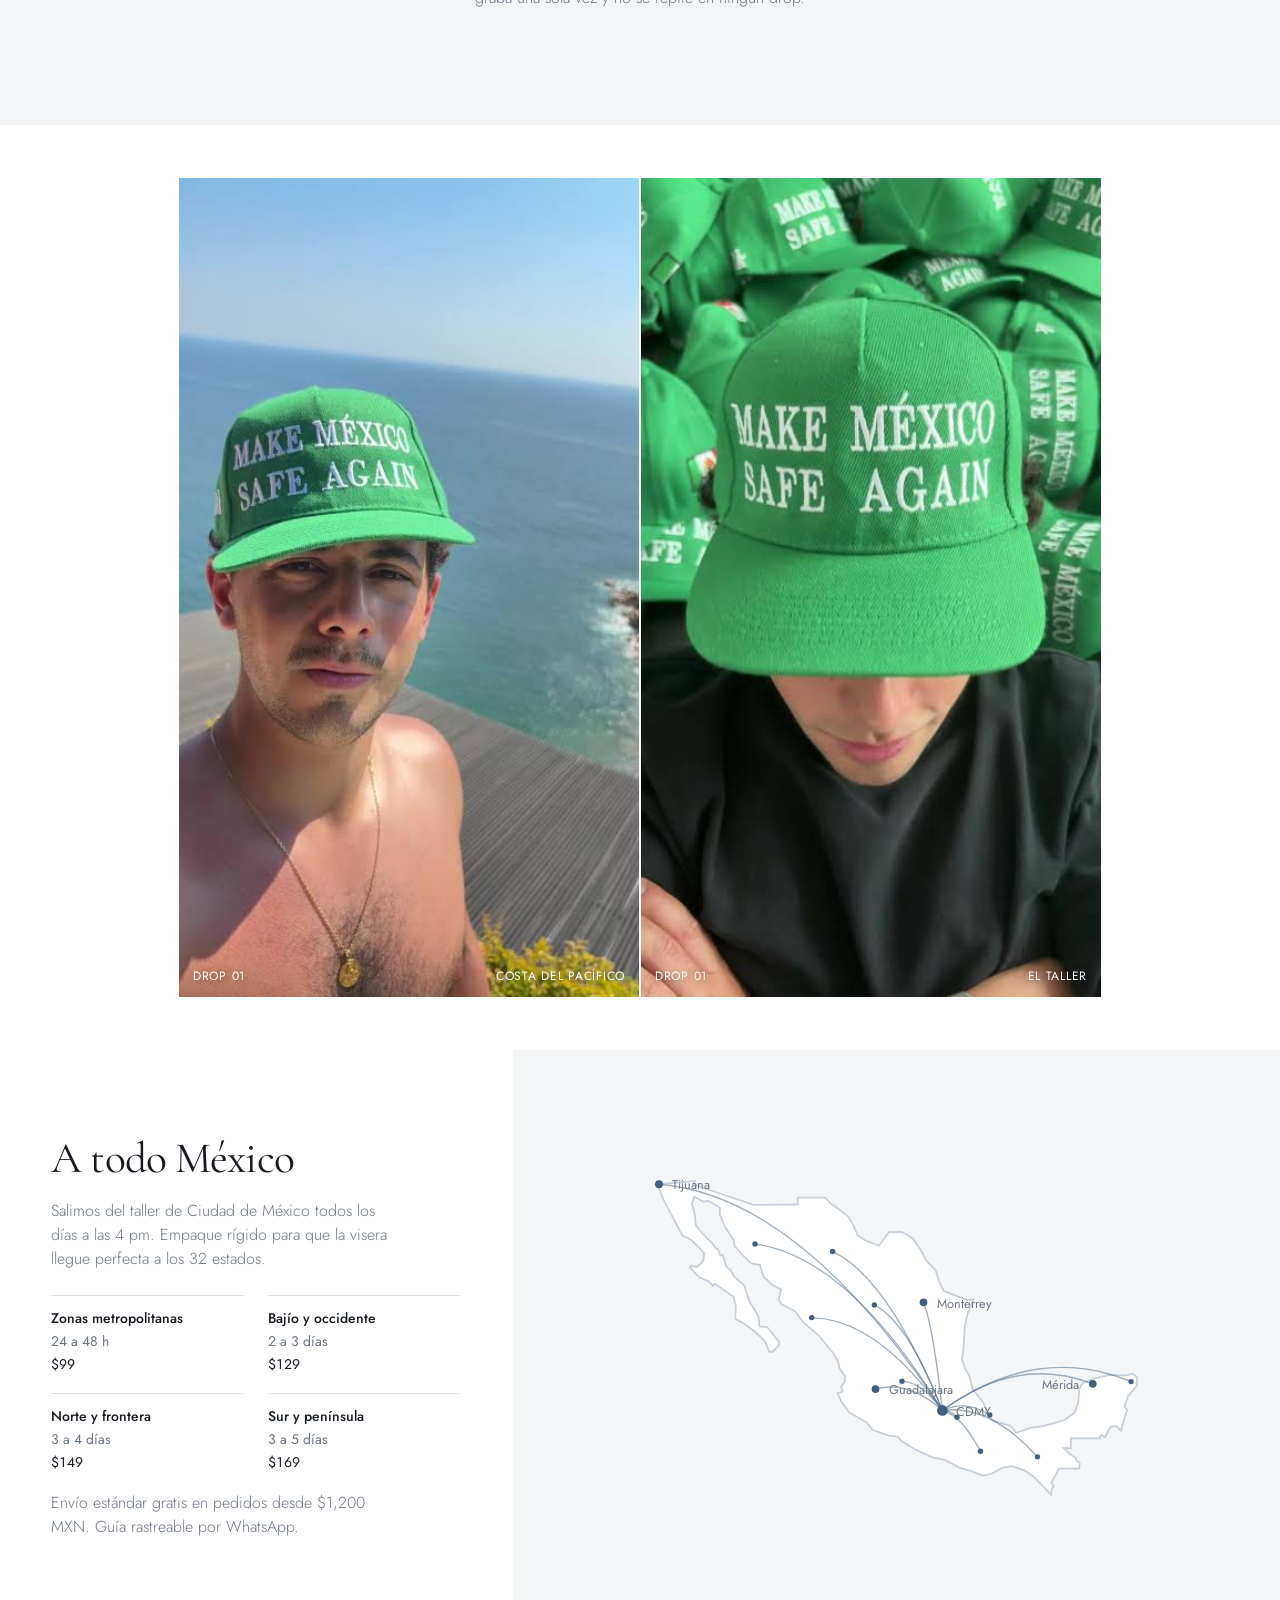
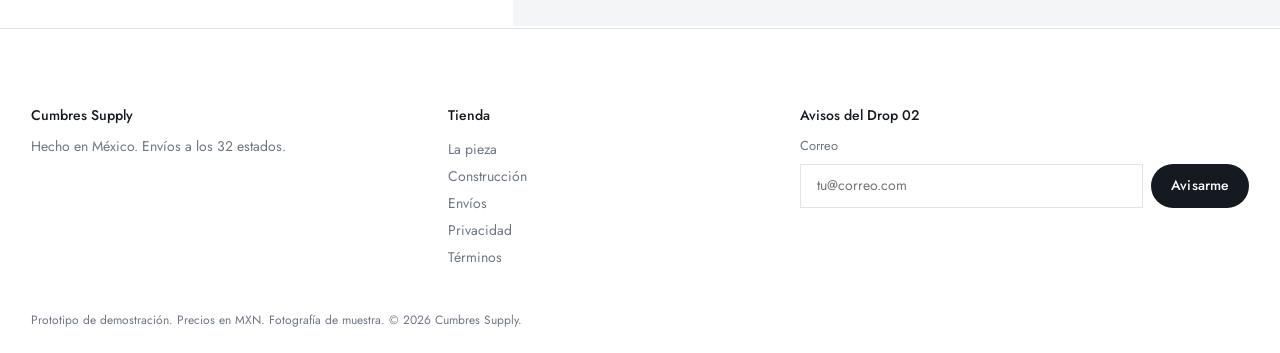
==== commit 87b618e7: "Landing: una sola gorra, glorificada El landing se reconstruye alrededor de la única pieza: portada " ====
--- a/landing.html
+++ b/landing.html
@@ -5,7 +5,10 @@
 <meta name="viewport" content="width=device-width, initial-scale=1" />
 <meta name="theme-color" content="#ffffff" />
 <title>Cumbres Supply</title>
-<meta name="description" content="Cumbres Supply. Gorras de suede bordadas a mano en México. Drop 01, edición de 300 piezas." />
+<meta name="description" content="Una sola gorra. Make Cumbres Chingón Again, bordada en México. Edición de 300 piezas numeradas, envíos a los 32 estados." />
+<meta property="og:title" content="Cumbres Supply. Make Cumbres Chingón Again" />
+<meta property="og:description" content="Una sola gorra. Edición de 300 piezas numeradas, hecha en México." />
+<meta property="og:image" content="assets/photos/frente.webp" />
 <link rel="preload" href="assets/fonts/jost-600-latin.woff2" as="font" type="font/woff2" crossorigin />
 <link rel="stylesheet" href="assets/fonts.css" />
 <link rel="icon" href="assets/favicon.svg" type="image/svg+xml" />
@@ -13,6 +16,8 @@
 </head>
 <body>
 
+<a class="skip" href="#pieza">Ir a la pieza</a>
+
 <!-- El wordmark vive fuera del flujo: baja contigo y se encoge hasta ser el logo del header -->
 <a class="mark" id="mark" href="#top" aria-label="Cumbres Supply, inicio">
   <span class="mark__text" id="markText">Cumbres Supply</span>
@@ -20,14 +25,14 @@
 
 <header class="bar">
   <nav class="bar__group" aria-label="Principal">
-    <a href="index.html#coleccion">Colección</a>
+    <a href="#pieza">La pieza</a>
     <a href="#construccion">Construcción</a>
     <a href="#envios">Envíos</a>
   </nav>
-  <nav class="bar__group bar__group--right" aria-label="Cuenta">
+  <div class="bar__group bar__group--right">
     <a href="#drop">Drop 01</a>
-    <a href="index.html">Bolsa (0)</a>
-  </nav>
+    <button class="bar__bag" id="bagBtn" aria-label="Abrir bolsa">Bolsa (<span id="bagCount">0</span>)</button>
+  </div>
 </header>
 
 <main id="top">
@@ -37,11 +42,11 @@
 
   <section class="cover" id="cover">
     <div class="stage" id="coverCap"
-         data-cap='{"crown":"#f3f5f8","brim":"#e6eaf0","thread":"#41607f","tilt":0.16,"yaw":0.42,"scale":1.04}'>
-      <img class="stage__fallback" src="assets/renders/orizaba-side.webp" width="800" height="889" fetchpriority="high"
-           alt="Gorra Orizaba en suede blanco, vista de tres cuartos" />
-    </div>
-    <p class="cover__caption"><span>Drop 01</span><span>Orizaba, $849 MXN</span></p>
+         data-cap='{"crown":"#ece8de","brim":"#e4dfd3","thread":"#1f2a44","tilt":0.16,"yaw":0.42,"scale":1.04}'>
+      <img class="stage__fallback" src="assets/renders/pieza-side.webp" width="800" height="889" fetchpriority="high"
+           alt="La gorra en hueso con bordado azul marino, vista de tres cuartos" />
+    </div>
+    <p class="cover__caption"><span>Drop 01, una sola pieza</span><span>Edición de 300, $849 MXN</span></p>
   </section>
 
   <!-- la frase ocupa todo el ancho y se va llenando de tinta de izquierda a derecha conforme bajas -->
@@ -49,62 +54,48 @@
     <h1 class="statement__text" id="statement">Make Cumbres Chingón Again</h1>
   </section>
 
-  <section class="story">
-    <figure class="story__tile story__tile--photo">
-      <img src="assets/photos/posterior.webp" width="669" height="348" loading="lazy" alt="Vista posterior de la gorra Orizaba con el snapback azul" />
-      <figcaption class="story__caption"><span>Vista posterior</span><span>Snapback, 56 a 60 cm</span></figcaption>
-    </figure>
-    <div class="story__text">
-      <p>Gorras de suede bordadas a mano en México. Cuatro cumbres, trescientas piezas numeradas, un solo mensaje.</p>
-      <a class="story__link" href="index.html#coleccion">Ver la colección</a>
-    </div>
-    <figure class="story__tile">
-      <img src="assets/renders/tacana-side.webp" width="800" height="889" loading="lazy" alt="Gorra Tacaná en suede arena, vista de tres cuartos" />
-      <figcaption class="story__caption"><span>Tacaná</span><span>$779 MXN</span></figcaption>
-    </figure>
-  </section>
-
-  <section class="range" aria-label="Colección">
-    <a class="range__item" href="index.html#coleccion">
-      <img src="assets/renders/orizaba-front.webp" width="800" height="889" loading="lazy" alt="Orizaba" />
-      <p><span>Orizaba</span><span>$849 MXN</span></p>
-    </a>
-    <a class="range__item" href="index.html#coleccion">
-      <img src="assets/renders/nevado-front.webp" width="800" height="889" loading="lazy" alt="Nevado" />
-      <p><span>Nevado</span><span>$699 MXN</span></p>
-    </a>
-    <a class="range__item" href="index.html#coleccion">
-      <img src="assets/renders/tacana-front.webp" width="800" height="889" loading="lazy" alt="Tacaná" />
-      <p><span>Tacaná</span><span>$779 MXN</span></p>
-    </a>
-    <a class="range__item" href="index.html#coleccion">
-      <img src="assets/renders/malinche-front.webp" width="800" height="889" loading="lazy" alt="Malinche" />
-      <p><span>Malinche</span><span>$899 MXN</span></p>
-    </a>
-  </section>
-
-  <figure class="campaign">
-    <img src="assets/photos/frente.webp" width="700" height="340" loading="lazy" alt="Frente de la gorra Orizaba con el bordado Make Cumbres Chingón Again" />
-    <figcaption class="campaign__caption"><span>Make Cumbres Chingón Again</span><span>Orizaba, Drop 01</span></figcaption>
-  </figure>
-
-  <section class="people" aria-label="Campaña">
-    <div class="people__row">
-      <figure class="people__tile">
-        <img src="assets/photos/retrato-costa.jpg" width="415" height="739" loading="lazy" alt="Hombre con gorra verde frente al mar" />
-        <figcaption class="story__caption story__caption--light"><span>Drop 01</span><span>Costa del Pacífico</span></figcaption>
-      </figure>
-      <figure class="people__tile">
-        <img src="assets/photos/retrato-taller.jpg" width="415" height="739" loading="lazy" alt="Hombre con gorra verde mirando hacia abajo, con una pila de gorras detrás" />
-        <figcaption class="story__caption story__caption--light"><span>Drop 01</span><span>El taller</span></figcaption>
-      </figure>
-    </div>
+  <!-- la pieza: foto grande y ficha de compra -->
+  <section class="piece" id="pieza" aria-labelledby="pieceName">
+    <figure class="piece__hero">
+      <img src="assets/photos/frente.webp" width="700" height="340" alt="Frente de la gorra: Make Cumbres Chingón Again bordado en azul marino sobre hueso" />
+    </figure>
+    <div class="piece__buy">
+      <p class="eyebrow">Drop 01</p>
+      <h2 class="piece__name" id="pieceName">La gorra</h2>
+      <p class="piece__lede">Una sola pieza, sin variantes. Hueso con bordado azul marino en el frente, la bandera de México a la izquierda, One Community a la derecha y snapback azul con tu número grabado en la etiqueta interior.</p>
+      <dl class="facts">
+        <div><dt>Edición</dt><dd>300 piezas numeradas</dd></div>
+        <div><dt>Talla</dt><dd>Única, de 56 a 60 cm</dd></div>
+        <div><dt>Disponibles</dt><dd><span id="leftCount">112</span> de 300</dd></div>
+        <div><dt>Precio</dt><dd>$849 MXN</dd></div>
+      </dl>
+      <div class="piece__cta">
+        <button class="btn" id="addBtn" data-add>Agregar a la bolsa</button>
+        <p class="piece__ship">Envío a los 32 estados. Cambios sin costo durante 30 días.</p>
+      </div>
+    </div>
+  </section>
+
+  <!-- las tres vistas -->
+  <section class="views" aria-label="Vistas de la pieza">
+    <figure class="views__item">
+      <img src="assets/photos/lado-izquierdo.webp" width="700" height="348" loading="lazy" alt="Lado izquierdo de la gorra, con la bandera de México bordada" />
+      <figcaption><span>Lado izquierdo</span><span>Bandera de México, bordada a mano</span></figcaption>
+    </figure>
+    <figure class="views__item">
+      <img src="assets/photos/posterior.webp" width="669" height="348" loading="lazy" alt="Vista posterior de la gorra con el snapback azul marino" />
+      <figcaption><span>Posterior</span><span>Snapback azul marino y etiqueta numerada</span></figcaption>
+    </figure>
+    <figure class="views__item">
+      <img src="assets/photos/lado-derecho.webp" width="669" height="340" loading="lazy" alt="Lado derecho de la gorra, con el bordado One Community" />
+      <figcaption><span>Lado derecho</span><span>One Community</span></figcaption>
+    </figure>
   </section>
 
   <section class="detail" id="construccion">
     <div class="stage stage--detail" id="detailCap"
-         data-cap='{"crown":"#465d78","brim":"#3a4f68","thread":"#eef1f5","spin":true,"tilt":0.2,"scale":1.05}'>
-      <img class="stage__fallback" src="assets/renders/malinche-side.webp" width="800" height="889" loading="lazy" alt="Gorra Malinche girando" />
+         data-cap='{"crown":"#ece8de","brim":"#e4dfd3","thread":"#1f2a44","spin":true,"tilt":0.2,"scale":1.05}'>
+      <img class="stage__fallback" src="assets/renders/pieza-side.webp" width="800" height="889" loading="lazy" alt="La gorra girando" />
     </div>
     <div class="detail__text">
       <h2>Solo para niños bien</h2>
@@ -113,9 +104,27 @@
         <div><dt>Suede de pelo corto</dt><dd>Denso y mate. Mantiene la forma y el color con el uso diario.</dd></div>
         <div><dt>Bordado 3D</dt><dd>Hilo mate de alta densidad sobre un frente reforzado.</dd></div>
         <div><dt>Visera estructurada</dt><dd>Seis paneles, ojales bordados y sudadera de algodón peinado.</dd></div>
-        <div><dt>Snapback de latón</dt><dd>Hebilla grabada y etiqueta interior con el número de tu pieza.</dd></div>
+        <div><dt>Snapback</dt><dd>Hebilla azul marino y etiqueta interior con el número de tu pieza.</dd></div>
       </dl>
-      <a class="story__link" href="index.html#construccion">Cómo se hace</a>
+    </div>
+  </section>
+
+  <!-- el número -->
+  <section class="serial" aria-label="Numeración">
+    <p class="serial__num"><span class="serial__no">Nº</span> <span id="serialNext">189</span><span class="serial__of"> / 300</span></p>
+    <p class="serial__text">La siguiente pieza en salir del taller. Cada número se graba una sola vez y no se repite en ningún drop.</p>
+  </section>
+
+  <section class="people" aria-label="Campaña">
+    <div class="people__row">
+      <figure class="people__tile">
+        <img src="assets/photos/retrato-costa.jpg" width="415" height="739" loading="lazy" alt="Hombre con gorra frente al mar" />
+        <figcaption class="people__caption"><span>Drop 01</span><span>Costa del Pacífico</span></figcaption>
+      </figure>
+      <figure class="people__tile">
+        <img src="assets/photos/retrato-taller.jpg" width="415" height="739" loading="lazy" alt="Hombre con gorra mirando hacia abajo, con una pila de gorras detrás" />
+        <figcaption class="people__caption"><span>Drop 01</span><span>El taller</span></figcaption>
+      </figure>
     </div>
   </section>
 
@@ -172,17 +181,6 @@
     </div>
   </section>
 
-  <section class="pair" aria-label="Campaña">
-    <figure class="pair__tile">
-      <img src="assets/photos/lado-izquierdo.webp" width="700" height="348" loading="lazy" alt="Lado izquierdo de la gorra, con la bandera de México bordada" />
-      <figcaption class="story__caption"><span>Lado izquierdo</span><span>Bandera de México</span></figcaption>
-    </figure>
-    <figure class="pair__tile">
-      <img src="assets/photos/lado-derecho.webp" width="669" height="340" loading="lazy" alt="Lado derecho de la gorra, con el bordado One Community" />
-      <figcaption class="story__caption"><span>Lado derecho</span><span>One Community</span></figcaption>
-    </figure>
-  </section>
-
 </main>
 
 <footer class="foot">
@@ -193,17 +191,19 @@
     </div>
     <div>
       <p class="foot__h">Tienda</p>
-      <a href="index.html#coleccion">Colección</a>
-      <a href="index.html#construccion">Construcción</a>
+      <a href="#pieza">La pieza</a>
+      <a href="#construccion">Construcción</a>
       <a href="#envios">Envíos</a>
+      <a href="#top">Privacidad</a>
+      <a href="#top">Términos</a>
     </div>
     <div>
-      <p class="foot__h">Avisos</p>
+      <p class="foot__h">Avisos del Drop 02</p>
       <form class="foot__form" id="newsForm" novalidate>
         <label for="email">Correo</label>
         <div class="foot__row">
           <input id="email" name="email" type="email" required autocomplete="email" placeholder="tu@correo.com" />
-          <button type="submit">Avisarme</button>
+          <button class="btn btn--sm" type="submit">Avisarme</button>
         </div>
         <p class="foot__msg" id="newsMsg" role="status"></p>
       </form>
@@ -212,6 +212,29 @@
   <p class="foot__fine">Prototipo de demostración. Precios en MXN. Fotografía de muestra. © 2026 Cumbres Supply.</p>
 </footer>
 
+<!-- barra de compra que aparece cuando la ficha ya quedó arriba -->
+<div class="buybar" id="buybar" aria-hidden="true">
+  <img src="assets/photos/frente.webp" width="700" height="340" alt="" />
+  <p class="buybar__name">Make Cumbres Chingón Again <span>$849 MXN</span></p>
+  <button class="btn btn--sm" data-add tabindex="-1">Agregar</button>
+</div>
+
+<div class="drawer" id="drawer" aria-hidden="true">
+  <div class="scrim" data-close></div>
+  <aside class="drawer__panel" role="dialog" aria-label="Bolsa de compra" aria-modal="true">
+    <header class="drawer__head">
+      <h3>Tu bolsa</h3>
+      <button class="x" id="drawerClose" data-close aria-label="Cerrar">&times;</button>
+    </header>
+    <div class="drawer__body" id="bagItems"></div>
+    <footer class="drawer__foot">
+      <div class="drawer__row"><span>Subtotal</span><strong id="bagTotal">$0 MXN</strong></div>
+      <p class="drawer__note" id="shipNote"></p>
+      <button class="btn btn--full">Pagar pedido</button>
+    </footer>
+  </aside>
+</div>
+
 <script src="landing.js" charset="utf-8" defer></script>
 </body>
 </html>
--- a/landing.css
+++ b/landing.css
@@ -1,16 +1,21 @@
 /* ============================================================
-   Cumbres Supply. Landing tipo Acne Studios:
-   el wordmark ocupa el ancho de la pantalla, baja contigo al hacer
+   Cumbres Supply. Una sola gorra.
+   El wordmark ocupa el ancho de la pantalla, baja contigo al hacer
    scroll y se encoge hasta convertirse en el logo del header.
+   Superficies cuadradas; las píldoras sólo en lo interactivo.
    ============================================================ */
 
 :root{
   --bg:#ffffff; --soft:#f4f5f7; --ink:#151a21; --muted:#6d7683; --accent:#41607f; --line:#e0e4ea;
+  --photo-top:#f3f3f3; --photo-bottom:#e8e8e8;          /* fondo del estudio en las fotos */
   --sans:'Jost',system-ui,-apple-system,'Segoe UI',sans-serif;
   --serif:'Cormorant Garamond',Georgia,serif;
   --pad:clamp(16px,2.4vw,32px);
   --bar:56px;
   --ease-out:cubic-bezier(.23,1,.32,1);
+  --ease-in-out:cubic-bezier(.77,0,.175,1);
+  --ease-drawer:cubic-bezier(.32,.72,0,1);
+  --z-bar:40; --z-buybar:45; --z-mark:50; --z-drawer:60;
   /* tamaño inicial del wordmark: ancho disponible / ancho de "CUMBRES SUPPLY" en Jost 600 a 100px (804px) */
   --mark-size:calc((100vw - 2 * var(--pad)) / 8.04);
   --mark-top:6vh;
@@ -21,13 +26,36 @@
 body{margin:0;background:var(--bg);color:var(--ink);font-family:var(--sans);font-size:15px;line-height:1.5;-webkit-font-smoothing:antialiased;overflow-x:hidden}
 img,canvas{display:block;max-width:100%}
 a{color:inherit;text-decoration:none}
-p,h1{margin:0}
+p,h1,h2,h3,dl,dd,figure{margin:0}
 button,input{font:inherit;color:inherit}
 :focus-visible{outline:2px solid var(--accent);outline-offset:3px}
+.skip{position:absolute;left:var(--pad);top:-48px;z-index:100;background:var(--ink);color:#fff;padding:10px 16px}
+.skip:focus{top:8px}
+
+/* ---------- tipografía compartida ---------- */
+.eyebrow{font-size:12px;text-transform:uppercase;letter-spacing:.08em;color:var(--muted)}
+h2{font-family:var(--serif);font-weight:400;font-size:clamp(34px,3.4vw,54px);line-height:1;letter-spacing:-.02em;text-wrap:balance}
+.lede{color:var(--muted);font-weight:300;font-size:16px;max-width:42ch}
+
+/* ---------- botones: la única superficie redonda ---------- */
+.btn{
+  display:inline-flex;align-items:center;justify-content:center;min-height:52px;padding:0 28px;
+  border:none;border-radius:999px;background:var(--ink);color:#fff;font-size:15px;font-weight:500;letter-spacing:.01em;cursor:pointer;
+  transition:background-color 200ms ease,transform 160ms var(--ease-out);
+}
+.btn:active{transform:scale(.97)}
+.btn--sm{min-height:44px;padding:0 20px;font-size:14px}
+.btn--full{width:100%}
+.x{width:40px;height:40px;border-radius:999px;border:1px solid var(--line);background:var(--bg);color:var(--muted);font-size:26px;line-height:1;cursor:pointer;transition:color 200ms ease,transform 160ms var(--ease-out)}
+.x:active{transform:scale(.94)}
+@media (hover:hover) and (pointer:fine){
+  .btn:hover{background:var(--accent)}
+  .x:hover{color:var(--ink)}
+}
 
 /* ---------- wordmark que baja contigo ---------- */
 .mark{
-  position:fixed;left:0;top:0;z-index:50;
+  position:fixed;left:0;top:0;z-index:var(--z-mark);
   display:block;line-height:1;white-space:nowrap;
   transform-origin:0 0;will-change:transform;
   transform:translate3d(0,var(--mark-top),0);
@@ -40,16 +68,18 @@
 }
 .mark__space{height:calc(var(--mark-top) * 2 + var(--mark-size) * .86)}   /* JS lo afina al alto real */
 .bar{
-  position:fixed;left:0;right:0;top:0;z-index:40;height:var(--bar);
+  position:fixed;left:0;right:0;top:0;z-index:var(--z-bar);height:var(--bar);
   display:flex;justify-content:flex-end;align-items:center;gap:22px;padding:0 var(--pad);
   font-size:12px;text-transform:uppercase;letter-spacing:.06em;
   background:rgba(255,255,255,0);transition:background-color 300ms ease;
 }
 .bar.is-solid{background:rgba(255,255,255,.86);backdrop-filter:blur(14px);-webkit-backdrop-filter:blur(14px)}
-.bar__group{display:flex;gap:22px}
+.bar__group{display:flex;gap:22px;align-items:center}
 .bar__group--right::before{content:'';width:1px;height:12px;background:var(--line);margin:0 4px}
-.bar__group a{opacity:.72;transition:opacity 200ms ease}
-@media (hover:hover) and (pointer:fine){.bar__group a:hover{opacity:1}}
+.bar__group a,.bar__bag{opacity:.72;transition:opacity 200ms ease}
+.bar__bag{background:none;border:none;padding:0;cursor:pointer;text-transform:inherit;letter-spacing:inherit;font-size:inherit;min-height:44px}
+.bar__bag span{display:inline-block}
+@media (hover:hover) and (pointer:fine){.bar__group a:hover,.bar__bag:hover{opacity:1}}
 
 /* ---------- portada ---------- */
 .cover{position:relative;height:calc(100svh - var(--bar));min-height:520px;background:var(--soft);display:grid;place-items:center}
@@ -57,7 +87,7 @@
 .stage .cap3d{position:absolute;inset:0;width:100%!important;height:100%!important;touch-action:pan-y}
 .stage__fallback{height:86%;width:auto;object-fit:contain;transition:opacity 400ms ease}
 .stage.is-3d .stage__fallback{opacity:0;pointer-events:none}
-.cover__caption{position:absolute;left:var(--pad);right:var(--pad);bottom:18px;display:flex;justify-content:space-between;font-size:12px;text-transform:uppercase;letter-spacing:.06em;color:var(--muted)}
+.cover__caption{position:absolute;left:var(--pad);right:var(--pad);bottom:18px;display:flex;justify-content:space-between;gap:16px;font-size:12px;text-transform:uppercase;letter-spacing:.06em;color:var(--muted)}
 
 /* ---------- frase a todo lo ancho, que se llena de izquierda a derecha ---------- */
 .statement{padding:clamp(40px,7vw,110px) var(--pad) clamp(28px,5vw,80px);background:var(--bg)}
@@ -70,54 +100,51 @@
   -webkit-background-clip:text;background-clip:text;
 }
 
-/* ---------- historia: dos tiles y un texto ---------- */
-.story{display:grid;grid-template-columns:1fr 1fr 1fr;gap:2px;background:var(--bg)}
-.story__tile{position:relative;margin:0;background:var(--soft);aspect-ratio:1/1;display:grid;place-items:center;padding:8%}
-.story__tile--dark{background:#dfe4ea}
-.story__tile img{width:100%;height:100%;object-fit:contain}
-.story__caption,.range__item p{position:absolute;left:14px;right:14px;bottom:12px;display:flex;justify-content:space-between;font-size:12px;text-transform:uppercase;letter-spacing:.06em;color:var(--muted)}
-.story__text{display:flex;flex-direction:column;justify-content:center;gap:18px;padding:clamp(24px,4vw,56px)}
-.story__text p{color:var(--muted);max-width:34ch;font-weight:300;font-size:16px}
-.story__link{display:inline-flex;align-items:center;min-height:44px;font-size:12px;text-transform:uppercase;letter-spacing:.08em;text-decoration:underline;text-underline-offset:6px;text-decoration-color:var(--line);transition:text-decoration-color 200ms ease}
-@media (hover:hover) and (pointer:fine){.story__link:hover{text-decoration-color:var(--ink)}}
-
-/* fotografía: las fotos son cuadradas y se muestran completas; los tiles son cuadrados y el fondo
-   repite el degradado del estudio para que la campaña no muestre bandas */
-/* la foto es 2:1 dentro de un tile cuadrado: el degradado del fondo sigue el de la foto entre el 25% y el 75% */
-.story__tile--photo{padding:0;background:linear-gradient(#f3f3f3 25%,#e8e8e8 75%)}
-.story__tile--photo img{width:100%;height:100%;object-fit:contain}
-.campaign{position:relative;margin:2px 0 0;aspect-ratio:16/9;background:linear-gradient(#f3f3f3,#e8e8e8);overflow:hidden}
-.campaign img{width:100%;height:100%;object-fit:contain}
-.campaign__caption{position:absolute;left:var(--pad);right:var(--pad);bottom:20px;display:flex;justify-content:space-between;color:var(--muted);font-size:12px;text-transform:uppercase;letter-spacing:.06em}
-.pair{display:grid;grid-template-columns:1fr 1fr;gap:2px;margin-top:2px}
-.pair__tile{position:relative;margin:0;background:linear-gradient(#f3f3f3,#e8e8e8 calc(100% - 44px),#e8e8e8);padding-bottom:44px;overflow:hidden}
-.pair__tile img{width:100%;height:auto;aspect-ratio:2/1;object-fit:cover;transition:transform 600ms var(--ease-out)}
-@media (hover:hover) and (pointer:fine){.pair__tile:hover img{transform:scale(1.03)}}
-
-/* ---------- retratos: las fotos van completas, a su proporción vertical, sin ampliarlas de más ---------- */
-.people{margin-top:2px;background:var(--soft);padding:clamp(24px,4vw,64px) var(--pad)}
-.people__row{display:grid;grid-template-columns:repeat(2,minmax(0,460px));justify-content:center;gap:2px}
-.people__tile{position:relative;margin:0;aspect-ratio:415/739;overflow:hidden;background:#dfe4ea}
-.people__tile img{width:100%;height:100%;object-fit:cover}
-.story__caption--light{color:#fff;text-shadow:0 1px 8px rgba(21,26,33,.45)}
-
-/* ---------- colección en cuatro ---------- */
-.range{display:grid;grid-template-columns:repeat(4,1fr);gap:2px;margin-top:2px}
-.range__item{position:relative;background:var(--soft);aspect-ratio:4/5;display:grid;place-items:center;padding:10%;overflow:hidden}
-.range__item img{width:100%;height:100%;object-fit:contain;transition:transform 400ms var(--ease-out)}
-@media (hover:hover) and (pointer:fine){.range__item:hover img{transform:scale(1.04)}}
-
-/* ---------- detalle ---------- */
+/* ---------- la pieza ---------- */
+.piece{display:grid;grid-template-columns:1.5fr 1fr;gap:2px;margin-top:2px}
+.piece__hero{position:relative;background:linear-gradient(var(--photo-top),var(--photo-bottom));display:grid;place-items:center;overflow:hidden;min-height:420px}
+.piece__hero img{width:100%;height:100%;object-fit:contain}
+.piece__buy{display:flex;flex-direction:column;gap:22px;padding:clamp(28px,4vw,64px);background:var(--bg);justify-content:center}
+.piece__name{font-size:clamp(44px,4.4vw,72px)}
+.piece__lede{color:var(--muted);font-weight:300;font-size:16px;max-width:42ch}
+.facts{display:grid;grid-template-columns:1fr 1fr;gap:16px 24px;margin-top:6px}
+.facts div{border-top:1px solid var(--line);padding-top:12px}
+.facts dt{font-size:12px;text-transform:uppercase;letter-spacing:.08em;color:var(--muted)}
+.facts dd{margin-top:4px;font-size:15px;font-variant-numeric:tabular-nums}
+.piece__cta{display:flex;flex-direction:column;gap:12px;margin-top:8px}
+.piece__cta .btn{align-self:flex-start;min-width:260px}
+.piece__ship{font-size:13px;color:var(--muted)}
+
+/* ---------- vistas: imagen y pie debajo, a la manera de un catálogo ---------- */
+.views{display:grid;grid-template-columns:repeat(3,1fr);gap:2px;margin-top:2px}
+.views__item{background:var(--soft)}
+.views__item img{width:100%;height:auto;aspect-ratio:2/1;object-fit:cover;background:linear-gradient(var(--photo-top),var(--photo-bottom))}
+.views__item figcaption{display:flex;flex-direction:column;gap:2px;padding:14px 16px 18px;font-size:14px}
+.views__item figcaption span:first-child{font-size:12px;text-transform:uppercase;letter-spacing:.08em;color:var(--muted)}
+
+/* ---------- construcción ---------- */
 .detail{display:grid;grid-template-columns:1fr 1fr;gap:2px;margin-top:2px}
 .stage--detail{aspect-ratio:1/1;background:var(--soft)}
 .stage--detail .stage__fallback{height:auto;width:74%}
 .detail__text{display:flex;flex-direction:column;justify-content:center;gap:18px;padding:clamp(24px,4vw,64px)}
-.detail__text h2,.ship__text h2{font-family:var(--serif);font-weight:400;font-size:clamp(30px,3vw,48px);line-height:1;letter-spacing:-.02em;text-wrap:balance}
 .detail__text>p,.ship__text>p{color:var(--muted);font-weight:300;font-size:16px;max-width:38ch}
-.specs{display:grid;grid-template-columns:1fr 1fr;gap:18px 24px;margin:6px 0 0}
+.specs{display:grid;grid-template-columns:1fr 1fr;gap:18px 24px;margin-top:6px}
 .specs div{border-top:1px solid var(--line);padding-top:12px}
 .specs dt{font-weight:500;font-size:14px}
-.specs dd{margin:4px 0 0;color:var(--muted);font-size:14px;line-height:1.5}
+.specs dd{margin-top:4px;color:var(--muted);font-size:14px;line-height:1.5}
+
+/* ---------- el número ---------- */
+.serial{margin-top:2px;padding:clamp(56px,9vw,140px) var(--pad);background:var(--soft);display:grid;justify-items:center;gap:18px;text-align:center}
+.serial__num{font-family:var(--serif);font-weight:400;font-size:clamp(72px,13vw,200px);line-height:1;letter-spacing:-.03em;font-variant-numeric:lining-nums tabular-nums}
+.serial__no,.serial__of{font-size:.36em;color:var(--muted);letter-spacing:0;vertical-align:.55em}
+.serial__text{color:var(--muted);font-weight:300;font-size:16px;max-width:40ch;text-wrap:balance}
+
+/* ---------- retratos ---------- */
+.people{margin-top:2px;background:var(--bg);padding:clamp(24px,4vw,64px) var(--pad)}
+.people__row{display:grid;grid-template-columns:repeat(2,minmax(0,460px));justify-content:center;gap:2px}
+.people__tile{position:relative;aspect-ratio:415/739;overflow:hidden;background:#dfe4ea}
+.people__tile img{width:100%;height:100%;object-fit:cover}
+.people__caption{position:absolute;left:14px;right:14px;bottom:12px;display:flex;justify-content:space-between;font-size:12px;text-transform:uppercase;letter-spacing:.06em;color:#fff;text-shadow:0 1px 8px rgba(21,26,33,.45)}
 
 /* ---------- envíos: mapa 3D con arcos desde CDMX ---------- */
 .ship{display:grid;grid-template-columns:1fr 1.5fr;gap:2px;margin-top:2px}
@@ -126,7 +153,7 @@
 .zones li{display:flex;flex-direction:column;gap:2px;border-top:1px solid var(--line);padding-top:12px;font-size:14px}
 .zones strong{font-weight:500}
 .zones span{color:var(--muted)}
-.zones em{font-style:normal}
+.zones em{font-style:normal;font-variant-numeric:tabular-nums}
 .ship__fine{font-size:12px;color:var(--muted)}
 .stage--map{aspect-ratio:4/3;background:var(--soft);overflow:hidden}
 .stage--map .map3d{position:absolute;inset:0;width:100%!important;height:100%!important;touch-action:pan-y}
@@ -149,39 +176,80 @@
 .foot__row{display:flex;gap:8px}
 .foot__row input{flex:1;min-width:0;min-height:44px;padding:0 16px;border:1px solid var(--line);background:var(--bg);outline:none;transition:border-color 200ms ease}
 .foot__row input:focus{border-color:var(--ink)}
-.foot__row button{min-height:44px;padding:0 18px;border:none;background:var(--ink);color:#fff;cursor:pointer;transition:background-color 200ms ease,transform 160ms var(--ease-out)}
-.foot__row button:active{transform:scale(.97)}
 .foot__msg{font-size:13px;color:var(--muted);margin-top:10px;min-height:1.3em}
 .foot__msg.is-error{color:#9b2c2c}
 .foot__fine{margin-top:40px;font-size:12px;color:var(--muted)}
-@media (hover:hover) and (pointer:fine){
-  .foot__cols a:hover{color:var(--ink)}
-  .foot__row button:hover{background:var(--accent)}
-}
+@media (hover:hover) and (pointer:fine){.foot__cols a:hover{color:var(--ink)}}
+
+/* ---------- barra de compra: entra desde abajo cuando la ficha ya pasó ---------- */
+.buybar{
+  position:fixed;left:0;right:0;bottom:0;z-index:var(--z-buybar);
+  display:flex;align-items:center;gap:14px;padding:10px var(--pad);
+  background:rgba(255,255,255,.9);backdrop-filter:blur(14px);-webkit-backdrop-filter:blur(14px);border-top:1px solid var(--line);
+  transform:translateY(100%);transition:transform 200ms var(--ease-out);
+}
+.buybar.is-on{transform:none;transition:transform 300ms var(--ease-out)}
+.buybar img{width:72px;height:36px;object-fit:cover;background:var(--soft)}
+.buybar__name{flex:1;font-size:14px;font-weight:500;white-space:nowrap;overflow:hidden;text-overflow:ellipsis}
+.buybar__name span{font-weight:400;color:var(--muted);margin-left:10px;font-variant-numeric:tabular-nums}
+
+/* ---------- bolsa ---------- */
+.scrim{position:absolute;inset:0;background:rgba(21,26,33,.36);opacity:0;transition:opacity 250ms var(--ease-out)}
+.is-open .scrim{opacity:1}
+.drawer{position:fixed;inset:0;z-index:var(--z-drawer);pointer-events:none}
+.drawer.is-open{pointer-events:auto}
+.drawer__panel{
+  position:absolute;top:0;right:0;height:100%;width:min(440px,100%);
+  background:var(--bg);display:flex;flex-direction:column;
+  transform:translateX(100%);transition:transform 300ms var(--ease-out);
+}
+.drawer.is-open .drawer__panel{transform:none;transition:transform 500ms var(--ease-drawer)}
+.drawer__head{display:flex;align-items:center;justify-content:space-between;padding:20px 24px;border-bottom:1px solid var(--line)}
+.drawer__head h3{font-family:var(--serif);font-weight:400;font-size:28px;letter-spacing:-.01em}
+.drawer__body{flex:1;overflow-y:auto;padding:8px 24px}
+.drawer__empty{color:var(--muted);padding:48px 0;text-align:center;font-weight:300}
+.line{display:flex;gap:14px;align-items:center;padding:16px 0;border-bottom:1px solid var(--line)}
+.line__art{width:96px;height:64px;flex:0 0 96px;background:linear-gradient(var(--photo-top),var(--photo-bottom));overflow:hidden}
+.line__art img{width:100%;height:100%;object-fit:cover}
+.line__info{flex:1;min-width:0}
+.line__name{font-weight:500}
+.line__sub{font-size:14px;color:var(--muted)}
+.line__qty{display:flex;align-items:center;gap:10px;margin-top:6px}
+.line__qty button{width:32px;height:32px;border-radius:999px;background:var(--bg);border:1px solid var(--line);cursor:pointer;line-height:1;transition:border-color 200ms ease,transform 160ms var(--ease-out)}
+.line__qty button:active{transform:scale(.94)}
+.line__qty span{font-size:15px;min-width:14px;text-align:center;font-variant-numeric:tabular-nums}
+.line__price{white-space:nowrap;font-variant-numeric:tabular-nums}
+.drawer__foot{padding:20px 24px 26px;border-top:1px solid var(--line);display:grid;gap:12px}
+.drawer__row{display:flex;justify-content:space-between;align-items:baseline}
+.drawer__row strong{font-family:var(--serif);font-weight:600;font-size:26px;font-variant-numeric:tabular-nums}
+.drawer__note{font-size:13px;color:var(--muted)}
+@media (hover:hover) and (pointer:fine){.line__qty button:hover{border-color:var(--ink)}}
 
 /* ---------- responsive ---------- */
 @media (max-width:600px){
   .statement__text{white-space:normal;font-size:clamp(40px,13.5vw,60px);text-wrap:balance}
+  .facts,.specs,.zones{grid-template-columns:1fr}
+  .piece__cta .btn{align-self:stretch;min-width:0}
 }
 @media (max-width:900px){
-  .story{grid-template-columns:1fr}
-  .story__text{order:-1;padding:clamp(24px,6vw,40px) var(--pad)}
-  .range{grid-template-columns:1fr 1fr}
+  .piece{grid-template-columns:1fr}
+  .piece__hero{min-height:0}
+  .piece__hero img{aspect-ratio:2/1;height:auto}
+  .views{grid-template-columns:1fr}
   .detail{grid-template-columns:1fr}
   .ship{grid-template-columns:1fr}
   .ship__text{order:-1}
   .stage--map{aspect-ratio:1/1}
-  .campaign{aspect-ratio:1/1}
-  .pair{grid-template-columns:1fr}
   .people{padding:0}
   .people__row{grid-template-columns:1fr}
   .foot__cols{grid-template-columns:1fr}
   .bar__group:first-child,.bar__group--right::before{display:none}
+  .buybar__name span{display:none}
 }
 
 @media (prefers-reduced-motion:reduce){
   html{scroll-behavior:auto}
   .statement__text{--fill:100%}
-  .range__item img,.pair__tile img{transition:none}
+  .buybar,.buybar.is-on,.drawer__panel,.drawer.is-open .drawer__panel,.scrim{transition-duration:120ms}
   .map3d__label{transition:none}
 }
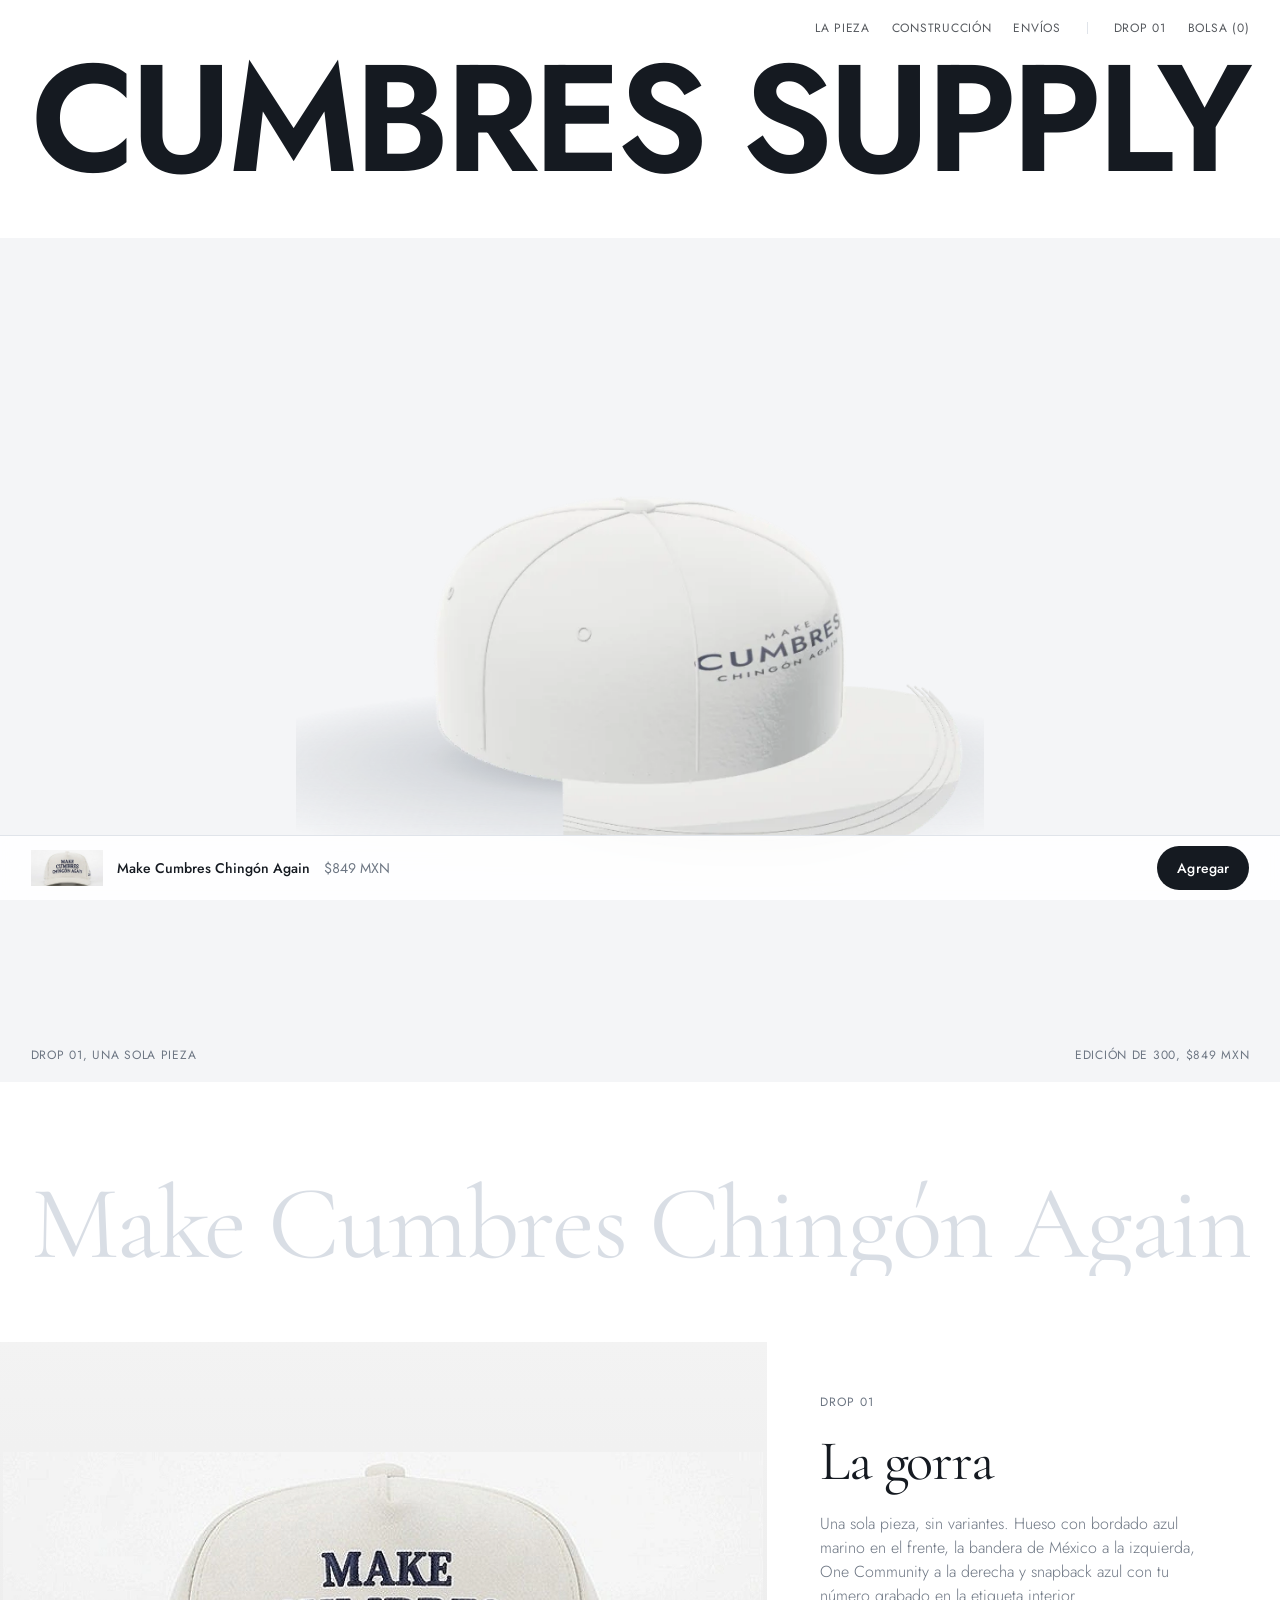
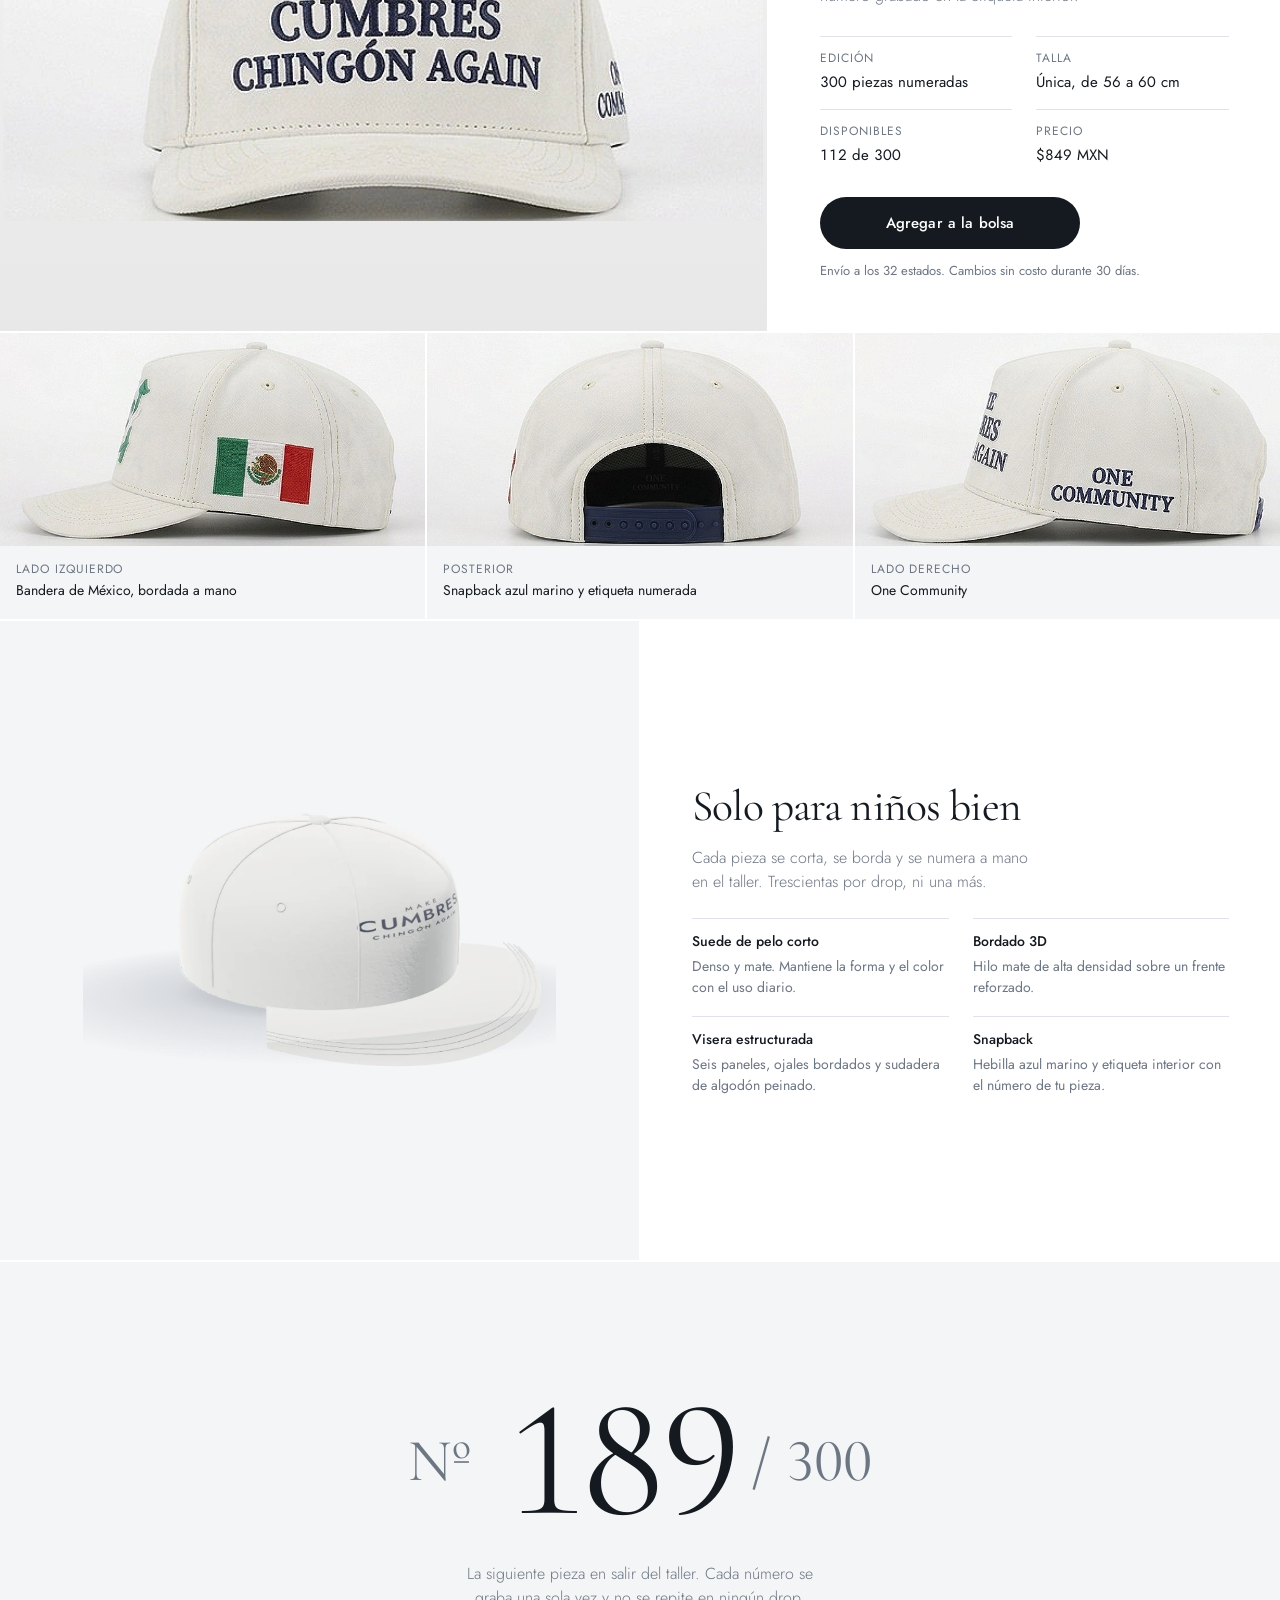
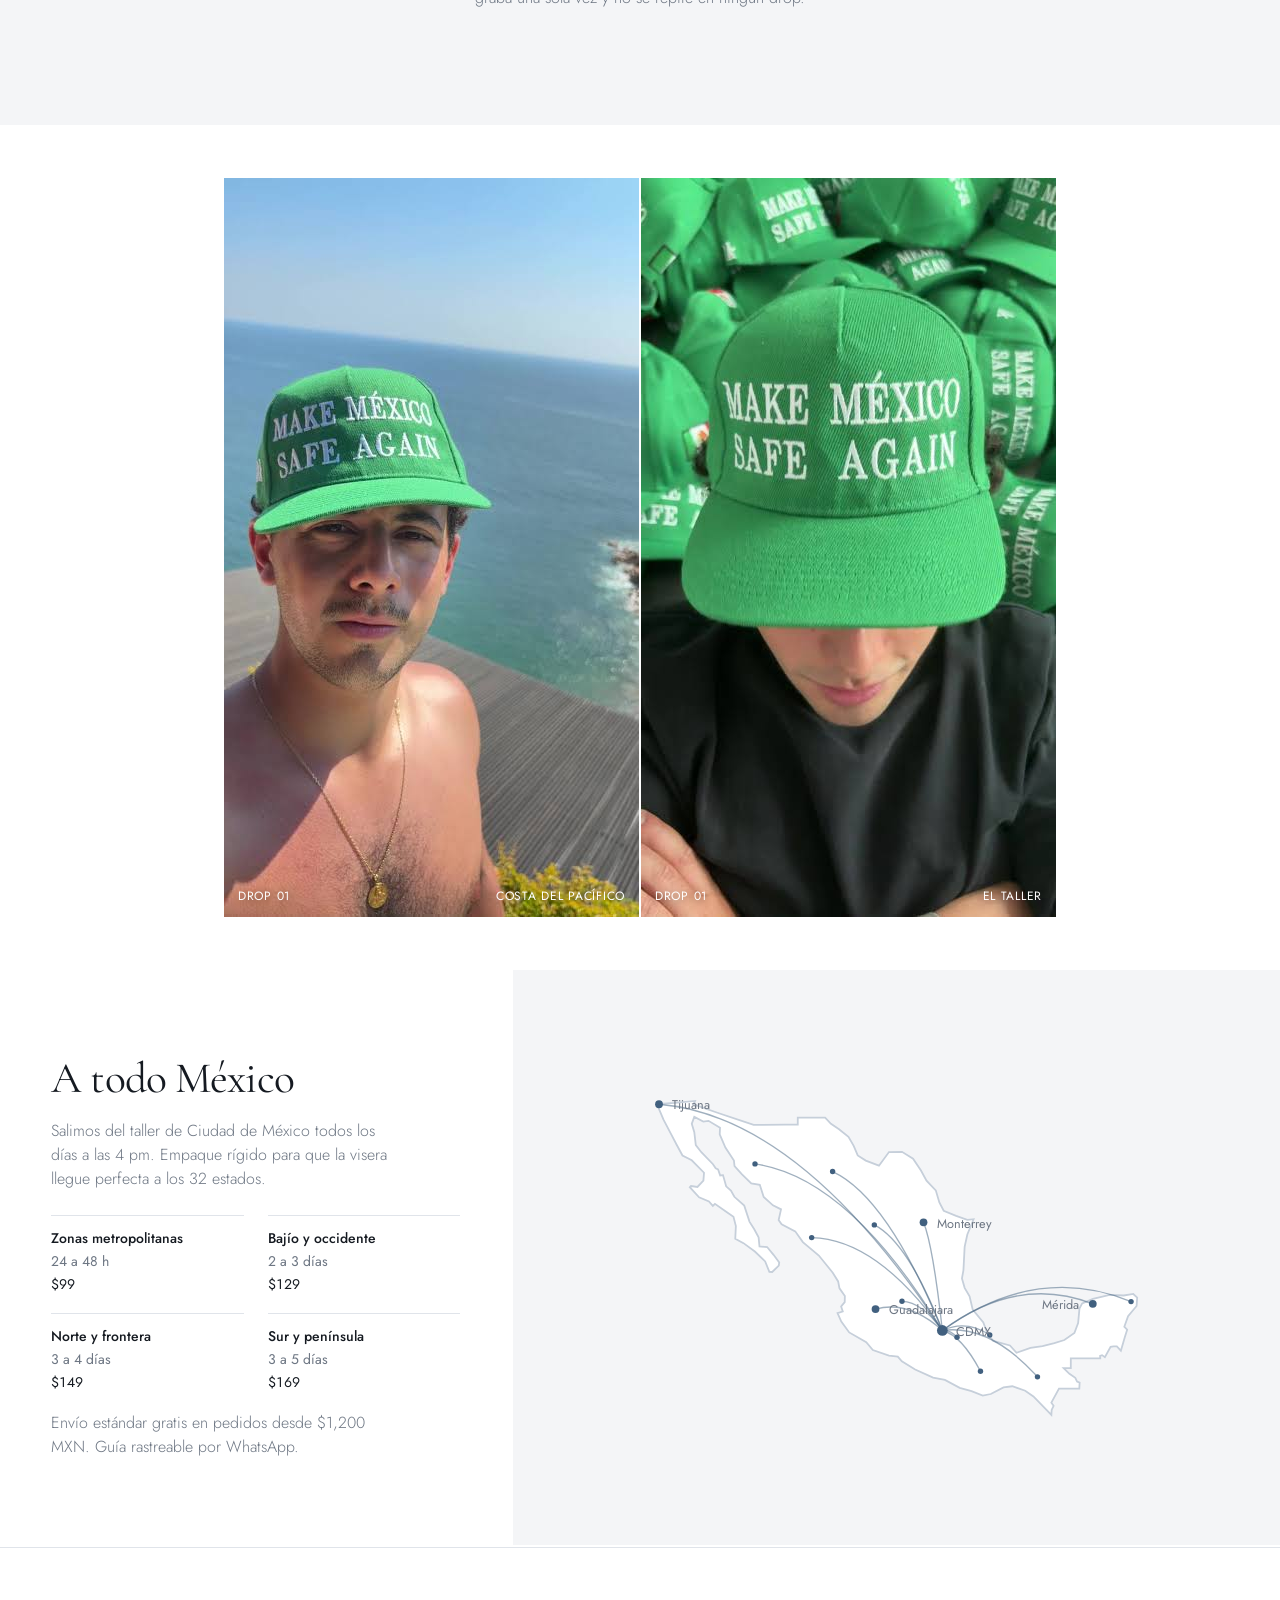
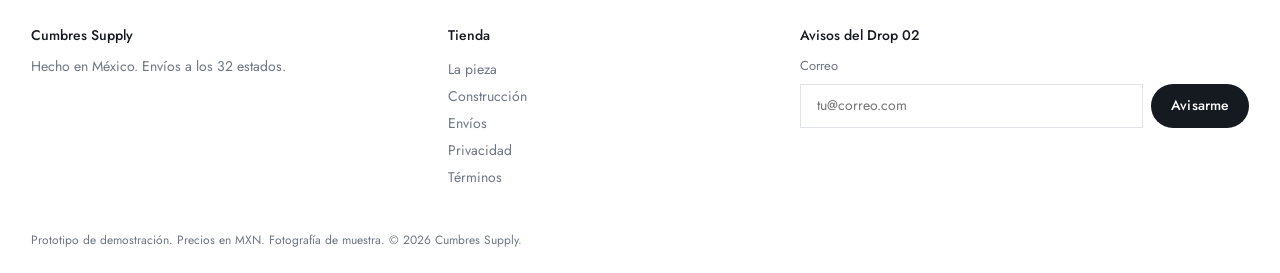
==== commit 94d80852: "Landing: fotos con carga inmediata, enfoque suave y tamaño acotado a su resolución Los recortes del " ====
--- a/landing.html
+++ b/landing.html
@@ -57,7 +57,7 @@
   <!-- la pieza: foto grande y ficha de compra -->
   <section class="piece" id="pieza" aria-labelledby="pieceName">
     <figure class="piece__hero">
-      <img src="assets/photos/frente.webp" width="700" height="340" alt="Frente de la gorra: Make Cumbres Chingón Again bordado en azul marino sobre hueso" />
+      <img src="assets/photos/frente.webp" width="700" height="340" decoding="async" alt="Frente de la gorra: Make Cumbres Chingón Again bordado en azul marino sobre hueso" />
     </figure>
     <div class="piece__buy">
       <p class="eyebrow">Drop 01</p>
@@ -79,15 +79,15 @@
   <!-- las tres vistas -->
   <section class="views" aria-label="Vistas de la pieza">
     <figure class="views__item">
-      <img src="assets/photos/lado-izquierdo.webp" width="700" height="348" loading="lazy" alt="Lado izquierdo de la gorra, con la bandera de México bordada" />
+      <img src="assets/photos/lado-izquierdo.webp" width="700" height="348" decoding="async" alt="Lado izquierdo de la gorra, con la bandera de México bordada" />
       <figcaption><span>Lado izquierdo</span><span>Bandera de México, bordada a mano</span></figcaption>
     </figure>
     <figure class="views__item">
-      <img src="assets/photos/posterior.webp" width="669" height="348" loading="lazy" alt="Vista posterior de la gorra con el snapback azul marino" />
+      <img src="assets/photos/posterior.webp" width="669" height="348" decoding="async" alt="Vista posterior de la gorra con el snapback azul marino" />
       <figcaption><span>Posterior</span><span>Snapback azul marino y etiqueta numerada</span></figcaption>
     </figure>
     <figure class="views__item">
-      <img src="assets/photos/lado-derecho.webp" width="669" height="340" loading="lazy" alt="Lado derecho de la gorra, con el bordado One Community" />
+      <img src="assets/photos/lado-derecho.webp" width="669" height="340" decoding="async" alt="Lado derecho de la gorra, con el bordado One Community" />
       <figcaption><span>Lado derecho</span><span>One Community</span></figcaption>
     </figure>
   </section>
@@ -118,11 +118,11 @@
   <section class="people" aria-label="Campaña">
     <div class="people__row">
       <figure class="people__tile">
-        <img src="assets/photos/retrato-costa.jpg" width="415" height="739" loading="lazy" alt="Hombre con gorra frente al mar" />
+        <img src="assets/photos/retrato-costa.jpg" width="415" height="739" decoding="async" alt="Hombre con gorra frente al mar" />
         <figcaption class="people__caption"><span>Drop 01</span><span>Costa del Pacífico</span></figcaption>
       </figure>
       <figure class="people__tile">
-        <img src="assets/photos/retrato-taller.jpg" width="415" height="739" loading="lazy" alt="Hombre con gorra mirando hacia abajo, con una pila de gorras detrás" />
+        <img src="assets/photos/retrato-taller.jpg" width="415" height="739" decoding="async" alt="Hombre con gorra mirando hacia abajo, con una pila de gorras detrás" />
         <figcaption class="people__caption"><span>Drop 01</span><span>El taller</span></figcaption>
       </figure>
     </div>
@@ -214,7 +214,7 @@
 
 <!-- barra de compra que aparece cuando la ficha ya quedó arriba -->
 <div class="buybar" id="buybar" aria-hidden="true">
-  <img src="assets/photos/frente.webp" width="700" height="340" alt="" />
+  <img src="assets/photos/frente.webp" width="700" height="340" decoding="async" alt="" />
   <p class="buybar__name">Make Cumbres Chingón Again <span>$849 MXN</span></p>
   <button class="btn btn--sm" data-add tabindex="-1">Agregar</button>
 </div>
--- a/landing.css
+++ b/landing.css
@@ -103,7 +103,7 @@
 /* ---------- la pieza ---------- */
 .piece{display:grid;grid-template-columns:1.5fr 1fr;gap:2px;margin-top:2px}
 .piece__hero{position:relative;background:linear-gradient(var(--photo-top),var(--photo-bottom));display:grid;place-items:center;overflow:hidden;min-height:420px}
-.piece__hero img{width:100%;height:100%;object-fit:contain}
+.piece__hero img{width:100%;max-width:760px;height:100%;object-fit:contain}   /* la foto es de 700px: no se amplía de más */
 .piece__buy{display:flex;flex-direction:column;gap:22px;padding:clamp(28px,4vw,64px);background:var(--bg);justify-content:center}
 .piece__name{font-size:clamp(44px,4.4vw,72px)}
 .piece__lede{color:var(--muted);font-weight:300;font-size:16px;max-width:42ch}
@@ -141,7 +141,7 @@
 
 /* ---------- retratos ---------- */
 .people{margin-top:2px;background:var(--bg);padding:clamp(24px,4vw,64px) var(--pad)}
-.people__row{display:grid;grid-template-columns:repeat(2,minmax(0,460px));justify-content:center;gap:2px}
+.people__row{display:grid;grid-template-columns:repeat(2,minmax(0,415px));justify-content:center;gap:2px}
 .people__tile{position:relative;aspect-ratio:415/739;overflow:hidden;background:#dfe4ea}
 .people__tile img{width:100%;height:100%;object-fit:cover}
 .people__caption{position:absolute;left:14px;right:14px;bottom:12px;display:flex;justify-content:space-between;font-size:12px;text-transform:uppercase;letter-spacing:.06em;color:#fff;text-shadow:0 1px 8px rgba(21,26,33,.45)}
